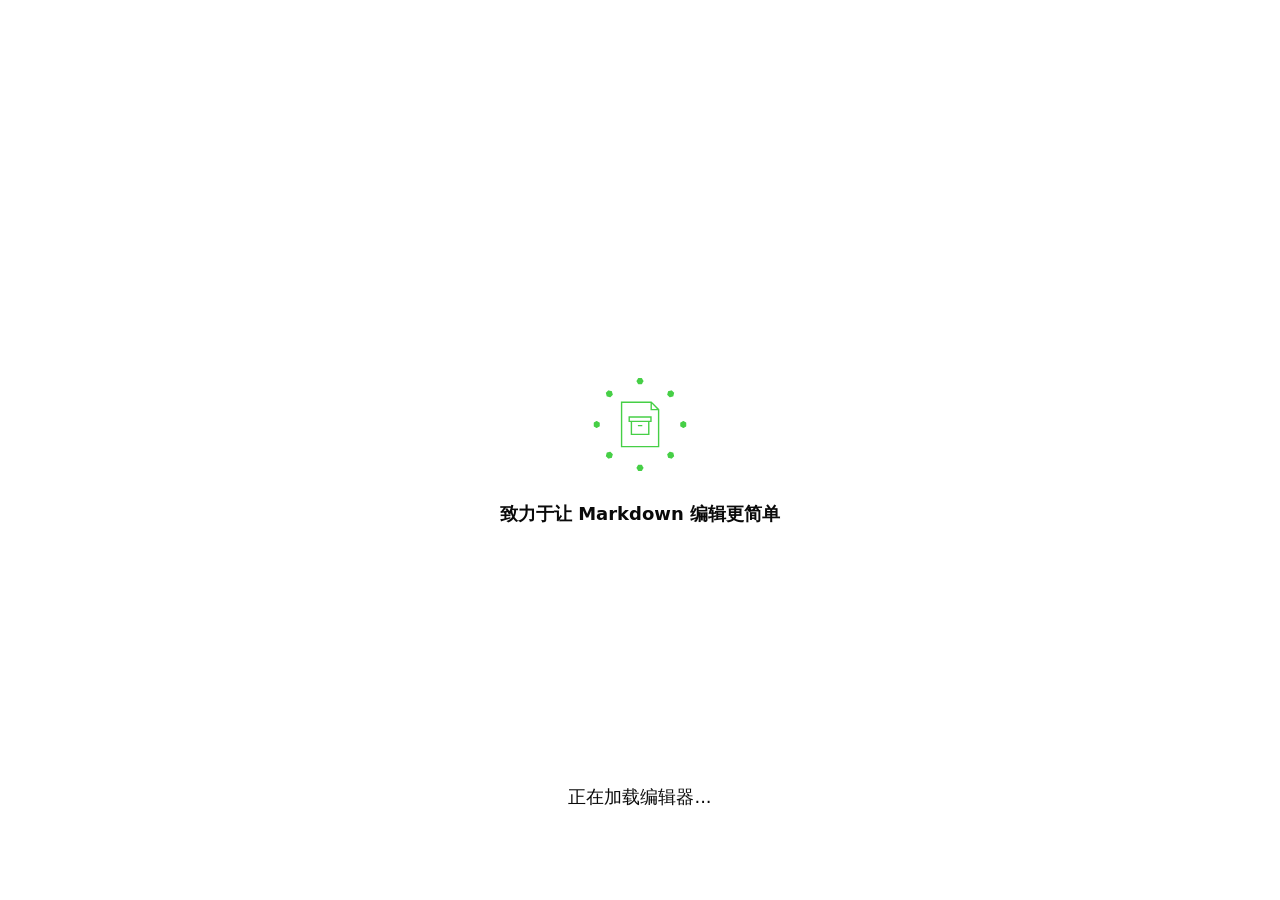
==== md/index.html @ 33f17afc "initial commit" ====
<!doctype html>
<html lang="zh-CN">
  <head>
    <!-- <script src="https://www.googletagmanager.com/gtag/js?id=G-7NZL3PZ0NK" async></script>
    <script>window.dataLayer = window.dataLayer || [];
function gtag(){dataLayer.push(arguments);}
gtag('js', new Date());
gtag('config', 'G-7NZL3PZ0NK');
</script> -->

    <meta charset="utf-8" />
    <meta http-equiv="X-UA-Compatible" content="IE=edge,chrome=1" />
    <meta
      name="keywords"
      content="md,markdown,markdown-editor,wechat,official-account,yanglbme,doocs"
    />
    <meta
      name="description"
      content="Wechat Markdown Editor | 一款高度简洁的微信 Markdown 编辑器"
    />
    <meta
      name="viewport"
      content="width=device-width, user-scalable=no, initial-scale=1.0, maximum-scale=1.0, minimum-scale=1.0"
    />
    <title>微信 Markdown 编辑器 | Doocs 开源社区</title>
    <!-- <link rel="shortcut icon" href="https://cdn-doocs.oss-cn-shenzhen.aliyuncs.com/gh/doocs/md/images/favicon.png" />
    <link
      rel="apple-touch-icon-precomposed"
      href="https://cdn-doocs.oss-cn-shenzhen.aliyuncs.com/gh/doocs/md/images/1648303220922-7e14aefa-816e-44c1-8604-ade709ca1c69.png"
    /> -->
    <style>
      .loading {
        position: fixed;
        top: 0;
        left: 0;
        z-index: 99999;
        display: flex;
        flex-direction: column;
        justify-content: center;
        align-items: center;
        width: 100vw;
        height: 100vh;
        font-size: 18px;
      }

      .loading::before {
        content: url("[data-uri]");
        width: 100px;
        height: 100px;
        margin-bottom: 26px;
      }

      .loading.dark {
        color: #ffffff;
        background-color: #141414;
      }

      .loading .txt {
        position: absolute;
        bottom: 10%;
      }

      .loading .txt::after {
        content: "...";
        animation: dots 1.5s steps(4, end) infinite;
      }

      @keyframes dots {
        0% {
          content: " ";
        }
        25% {
          content: ".";
        }
        50% {
          content: "..";
        }
        75% {
          content: "...";
        }
      }
    </style>
    <script
      type="module"
      crossorigin
      src="/md/static/js/md-index-CaCD-skc.js"
    ></script>
    <link
      rel="modulepreload"
      crossorigin
      href="/md/static/js/md-rolldown-runtime-CkD7bpl4.js"
    />
    <link
      rel="modulepreload"
      crossorigin
      href="/md/static/js/md-codemirror-_6uqQp76.js"
    />
    <link
      rel="modulepreload"
      crossorigin
      href="/md/static/js/md-highlight-DtOg2yAp.js"
    />
    <link
      rel="modulepreload"
      crossorigin
      href="/md/static/js/md-vendor_antv_hierarchy-DSKkcwUD.js"
    />
    <link
      rel="modulepreload"
      crossorigin
      href="/md/static/js/md-vendor_antv_expr-DiWKPb3m.js"
    />
    <link
      rel="modulepreload"
      crossorigin
      href="/md/static/js/md-vendor_antv_infographic-BfJqVN2G.js"
    />
    <link
      rel="modulepreload"
      crossorigin
      href="/md/static/js/md-vendor_aws-crypto_crc32-COrP-K6P.js"
    />
    <link
      rel="modulepreload"
      crossorigin
      href="/md/static/js/md-vendor_aws-crypto_crc32c-DOVZu4ih.js"
    />
    <link
      rel="modulepreload"
      crossorigin
      href="/md/static/js/md-vendor_aws-crypto_sha1-browser-BCJxX6D-.js"
    />
    <link
      rel="modulepreload"
      crossorigin
      href="/md/static/js/md-vendor_aws-crypto_sha256-browser-Bf92hNiq.js"
    />
    <link
      rel="modulepreload"
      crossorigin
      href="/md/static/js/md-vendor_aws-sdk_client-s3-0dqN60T9.js"
    />
    <link
      rel="modulepreload"
      crossorigin
      href="/md/static/js/md-vendor_aws-sdk_s3-request-presigner-BsEc9Djx.js"
    />
    <link
      rel="modulepreload"
      crossorigin
      href="/md/static/js/md-vendor_floating-ui_core-uMJDek0x.js"
    />
    <link
      rel="modulepreload"
      crossorigin
      href="/md/static/js/md-vendor_floating-ui_dom-CfgUR81l.js"
    />
    <link
      rel="modulepreload"
      crossorigin
      href="/md/static/js/md-vendor_floating-ui_vue-E2BPjzBx.js"
    />
    <link
      rel="modulepreload"
      crossorigin
      href="/md/static/js/md-vendor_vee-validate-BARCKZlk.js"
    />
    <link
      rel="modulepreload"
      crossorigin
      href="/md/static/js/md-vendor_vee-validate_yup-cDCk21NN.js"
    />
    <link
      rel="modulepreload"
      crossorigin
      href="/md/static/js/md-vendor_lucide-vue-next-vReHFUGp.js"
    />
    <link
      rel="modulepreload"
      crossorigin
      href="/md/static/js/md-vendor_ohash-MIbcFt29.js"
    />
    <link
      rel="modulepreload"
      crossorigin
      href="/md/static/js/md-vendor_reka-ui-CJQsdACT.js"
    />
    <link
      rel="modulepreload"
      crossorigin
      href="/md/static/js/md-vendor_axios-BAdpOhxl.js"
    />
    <link
      rel="modulepreload"
      crossorigin
      href="/md/static/js/md-vendor_browser-image-compression-euhzIRVX.js"
    />
    <link
      rel="modulepreload"
      crossorigin
      href="/md/static/js/md-vendor_buffer-from-Cn2sSzdf.js"
    />
    <link
      rel="modulepreload"
      crossorigin
      href="/md/static/js/md-vendor_class-variance-authority-D9cZFf2n.js"
    />
    <link
      rel="modulepreload"
      crossorigin
      href="/md/static/js/md-vendor_crypto-js-DiWWisXH.js"
    />
    <link
      rel="modulepreload"
      crossorigin
      href="/md/static/js/md-vendor_diff-match-patch-vxZw2BTv.js"
    />
    <link
      rel="modulepreload"
      crossorigin
      href="/md/static/js/md-vendor_es-toolkit-Cd8EOANH.js"
    />
    <link
      rel="modulepreload"
      crossorigin
      href="/md/static/js/md-vendor_fflate-jo0DI4pZ.js"
    />
    <link
      rel="modulepreload"
      crossorigin
      href="/md/static/js/md-vendor_base64-js-BHX3Btjd.js"
    />
    <link
      rel="modulepreload"
      crossorigin
      href="/md/static/js/md-vendor_buffer-CQrLUA4J.js"
    />
    <link
      rel="modulepreload"
      crossorigin
      href="/md/static/js/md-vendor_esprima-DvbfRQcO.js"
    />
    <link
      rel="modulepreload"
      crossorigin
      href="/md/static/js/md-vendor_front-matter-CkPmSckg.js"
    />
    <link
      rel="modulepreload"
      crossorigin
      href="/md/static/js/md-vendor_html-to-image-BLmWUy5r.js"
    />
    <link
      rel="modulepreload"
      crossorigin
      href="/md/static/js/md-vendor_dompurify-Dxiz_HbZ.js"
    />
    <link
      rel="modulepreload"
      crossorigin
      href="/md/static/js/md-vendor_isomorphic-dompurify-CrDmxUFM.js"
    />
    <link
      rel="modulepreload"
      crossorigin
      href="/md/static/js/md-vendor_boolbase-Bz3Ud7Lk.js"
    />
    <link
      rel="modulepreload"
      crossorigin
      href="/md/static/js/md-vendor_cheerio-DzMrocV_.js"
    />
    <link
      rel="modulepreload"
      crossorigin
      href="/md/static/js/md-vendor_entities-BpxULchM.js"
    />
    <link
      rel="modulepreload"
      crossorigin
      href="/md/static/js/md-vendor_juice-akT1eTxc.js"
    />
    <link
      rel="modulepreload"
      crossorigin
      href="/md/static/js/md-vendor_marked-ChP_SFr7.js"
    />
    <link
      rel="modulepreload"
      crossorigin
      href="/md/static/js/md-vendor_vue-CfIuHJwc.js"
    />
    <link
      rel="modulepreload"
      crossorigin
      href="/md/static/js/md-vendor_cssesc-BV7pi9mD.js"
    />
    <link
      rel="modulepreload"
      crossorigin
      href="/md/static/js/md-vendor_postcss-calc-yC7Npx2n.js"
    />
    <link
      rel="modulepreload"
      crossorigin
      href="/md/static/js/md-vendor_csstools_cascade-layer-name-parser-G9kxeoda.js"
    />
    <link
      rel="modulepreload"
      crossorigin
      href="/md/static/js/md-vendor_csstools_utilities-SYNKWKKJ.js"
    />
    <link
      rel="modulepreload"
      crossorigin
      href="/md/static/js/md-vendor_postcss-custom-properties-YTI2d80X.js"
    />
    <link
      rel="modulepreload"
      crossorigin
      href="/md/static/js/md-prettier-4WdJfym2.js"
    />
    <link
      rel="modulepreload"
      crossorigin
      href="/md/static/js/md-vendor_call-bind-apply-helpers-BM00o-Ei.js"
    />
    <link
      rel="modulepreload"
      crossorigin
      href="/md/static/js/md-vendor_call-bound-CTBOdYYd.js"
    />
    <link
      rel="modulepreload"
      crossorigin
      href="/md/static/js/md-vendor_object-inspect-D1iONsgs.js"
    />
    <link
      rel="modulepreload"
      crossorigin
      href="/md/static/js/md-vendor_qiniu-js-CeUzpJzS.js"
    />
    <link
      rel="modulepreload"
      crossorigin
      href="/md/static/js/md-vendor_internationalized_date-BZZut_rc.js"
    />
    <link
      rel="modulepreload"
      crossorigin
      href="/md/static/js/md-vendor_internationalized_number-BM4Wnk57.js"
    />
    <link
      rel="modulepreload"
      crossorigin
      href="/md/static/js/md-vendor_radix-vue-CO-EM50R.js"
    />
    <link
      rel="modulepreload"
      crossorigin
      href="/md/static/js/md-vendor_tailwind-merge-CmqKPPVF.js"
    />
    <link
      rel="modulepreload"
      crossorigin
      href="/md/static/js/md-vendor_uuid-X7BjpYDY.js"
    />
    <link
      rel="modulepreload"
      crossorigin
      href="/md/static/js/md-vendor_popperjs_core-DFrVVDA2.js"
    />
    <link
      rel="modulepreload"
      crossorigin
      href="/md/static/js/md-vendor_vue-pick-colors-BJxlho-a.js"
    />
    <link
      rel="modulepreload"
      crossorigin
      href="/md/static/js/md-vendor_vue-sonner-bdoT9Aqn.js"
    />
    <link
      rel="modulepreload"
      crossorigin
      href="/md/static/js/md-vendor_property-expr-Cf5_7KAv.js"
    />
    <link
      rel="modulepreload"
      crossorigin
      href="/md/static/js/md-vendor_tiny-case-C7muS4D2.js"
    />
    <link
      rel="modulepreload"
      crossorigin
      href="/md/static/js/md-vendor_toposort-CNpfbfy1.js"
    />
    <link
      rel="modulepreload"
      crossorigin
      href="/md/static/js/md-vendor_yup-BopOfmVj.js"
    />
    <link
      rel="stylesheet"
      crossorigin
      href="/md/static/css/md-vendor_vue-sonner-Ds1aFT64.css"
    />
    <link
      rel="stylesheet"
      crossorigin
      href="/md/static/css/md-index-BYQt4xFT.css"
    />
  </head>

  <body>
    <noscript>
      <strong>Please enable JavaScript to continue.</strong>
    </noscript>
    <div id="app">
      <div class="loading">
        <strong>致力于让 Markdown 编辑更简单</strong>
        <p class="txt">正在加载编辑器</p>
        <p
          class="timeout-tip"
          style="
            display: none;
            color: #e53935;
            font-size: 16px;
            margin-top: 2em;
          "
        >
          加载时间过长，请尝试刷新页面或按 F12 查看控制台是否有异常信息
        </p>
      </div>
    </div>
    <script src="/md/static/js/init.js"></script>
    <script id="MathJax-script" src="/md/static/js/tex-svg.js"></script>
  </body>
  <script src="/bundles/inject.js"></script>
  <script src="/md/static/js/clone_restore.js"></script>
  <script src="/md/static/js/docx_export.js"></script>
  <script src="/md/static/js/docx_import.js"></script>
  <script src="/md/static/js/ai_detect.js"></script>
  <script src="/md/static/js/upload_video.js"></script>
  <script src="/md/static/js/main.js"></script>
</html>
---- md/static/css/md-vendor_vue-sonner-Ds1aFT64.css ----
html[dir=ltr],[data-sonner-toaster][dir=ltr]{--toast-icon-margin-start:-3px;--toast-icon-margin-end:4px;--toast-svg-margin-start:-1px;--toast-svg-margin-end:0px;--toast-button-margin-start:auto;--toast-button-margin-end:0}html[dir=rtl],[data-sonner-toaster][dir=rtl]{--toast-icon-margin-start:4px;--toast-icon-margin-end:-3px;--toast-svg-margin-start:0px;--toast-svg-margin-end:-1px;--toast-button-margin-start:0;--toast-button-margin-end:auto}[data-sonner-toaster]{width:var(--width);--gray1:#fcfcfc;--gray2:#f8f8f8;--gray3:#f3f3f3;--gray4:#ededed;--gray5:#e8e8e8;--gray6:#e2e2e2;--gray7:#dbdbdb;--gray8:#c7c7c7;--gray9:#8f8f8f;--gray10:#858585;--gray11:#6f6f6f;--gray12:#171717;--border-radius:8px;box-sizing:border-box;z-index:999999999;outline:none;margin:0;padding:0;font-family:ui-sans-serif,system-ui,-apple-system,BlinkMacSystemFont,Segoe UI,Roboto,Helvetica Neue,Arial,Noto Sans,sans-serif,Apple Color Emoji,Segoe UI Emoji,Segoe UI Symbol,Noto Color Emoji;list-style:none;transition:transform .4s;position:fixed}@media (hover:none) and (pointer:coarse){[data-sonner-toaster][data-lifted=true]{transform:none}}[data-sonner-toaster][data-x-position=right]{right:var(--offset-right)}[data-sonner-toaster][data-x-position=left]{left:var(--offset-left)}[data-sonner-toaster][data-x-position=center]{left:50%;transform:translate(-50%)}[data-sonner-toaster][data-y-position=top]{top:var(--offset-top)}[data-sonner-toaster][data-y-position=bottom]{bottom:var(--offset-bottom)}[data-sonner-toast]{--y:translateY(100%);--lift-amount:calc(var(--lift) * var(--gap));z-index:var(--z-index);opacity:0;transform:var(--y);touch-action:none;box-sizing:border-box;overflow-wrap:anywhere;outline:none;transition:transform .4s,opacity .4s,height .4s,box-shadow .2s;position:absolute}[data-sonner-toast][data-styled=true]{background:var(--normal-bg);border:1px solid var(--normal-border);color:var(--normal-text);border-radius:var(--border-radius);width:var(--width);align-items:center;gap:6px;padding:16px;font-size:13px;display:flex;box-shadow:0 4px 12px #0000001a}[data-sonner-toast]:focus-visible{box-shadow:0 4px 12px #0000001a,0 0 0 2px #0003}[data-sonner-toast][data-y-position=top]{--y:translateY(-100%);--lift:1;--lift-amount:calc(1 * var(--gap));top:0}[data-sonner-toast][data-y-position=bottom]{--y:translateY(100%);--lift:-1;--lift-amount:calc(var(--lift) * var(--gap));bottom:0}[data-sonner-toast][data-styled=true] [data-description]{color:#3f3f3f;font-weight:400;line-height:1.4}[data-rich-colors=true][data-sonner-toast][data-styled=true] [data-description]{color:inherit}[data-sonner-toaster][data-sonner-theme=dark] [data-description]{color:#e8e8e8}[data-sonner-toast][data-styled=true] [data-title]{color:inherit;font-weight:500;line-height:1.5}[data-sonner-toast][data-styled=true] [data-icon]{width:16px;height:16px;margin-left:var(--toast-icon-margin-start);margin-right:var(--toast-icon-margin-end);flex-shrink:0;justify-content:flex-start;align-items:center;display:flex;position:relative}[data-sonner-toast][data-promise=true] [data-icon]>svg{opacity:0;transform-origin:50%;animation:.3s forwards sonner-fade-in;transform:scale(.8)}[data-sonner-toast][data-styled=true] [data-icon]>*{flex-shrink:0}[data-sonner-toast][data-styled=true] [data-icon] svg{margin-left:var(--toast-svg-margin-start);margin-right:var(--toast-svg-margin-end)}[data-sonner-toast][data-styled=true] [data-content]{flex-direction:column;gap:2px;display:flex}[data-sonner-toast][data-styled=true] [data-button]{height:24px;color:var(--normal-bg);background:var(--normal-text);margin-left:var(--toast-button-margin-start);margin-right:var(--toast-button-margin-end);cursor:pointer;border:none;border-radius:4px;outline:none;flex-shrink:0;align-items:center;padding-left:8px;padding-right:8px;font-size:12px;font-weight:500;transition:opacity .4s,box-shadow .2s;display:flex}[data-sonner-toast][data-styled=true] [data-button]:focus-visible{box-shadow:0 0 0 2px #0006}[data-sonner-toast][data-styled=true] [data-button]:first-of-type{margin-left:var(--toast-button-margin-start);margin-right:var(--toast-button-margin-end)}[data-sonner-toast][data-styled=true] [data-cancel]{color:var(--normal-text);background:#00000014}[data-sonner-toaster][data-sonner-theme=dark] [data-sonner-toast][data-styled=true] [data-cancel]{background:#ffffff4d}[data-sonner-toaster] [data-close-button-position=top-left]{--toast-close-button-left:0;--toast-close-button-right:unset;--toast-close-button-top:0;--toast-close-button-bottom:unset;--toast-close-button-transform:translate(-35%, -35%)}[data-sonner-toaster] [data-close-button-position=top-right]{--toast-close-button-left:unset;--toast-close-button-right:0;--toast-close-button-top:0;--toast-close-button-bottom:unset;--toast-close-button-transform:translate(35%, -35%)}[data-sonner-toaster] [data-close-button-position=bottom-left]{--toast-close-button-left:0;--toast-close-button-right:unset;--toast-close-button-top:unset;--toast-close-button-bottom:0;--toast-close-button-transform:translate(-35%, 35%)}[data-sonner-toaster] [data-close-button-position=bottom-right]{--toast-close-button-left:unset;--toast-close-button-right:0;--toast-close-button-top:unset;--toast-close-button-bottom:0;--toast-close-button-transform:translate(35%, 35%)}[data-sonner-toast][data-styled=true] [data-close-button]{left:var(--toast-close-button-left);right:var(--toast-close-button-right);top:var(--toast-close-button-top);bottom:var(--toast-close-button-bottom);width:20px;height:20px;color:var(--gray12);background:var(--normal-bg);border:1px solid var(--gray4);transform:var(--toast-close-button-transform);cursor:pointer;z-index:1;border-radius:50%;justify-content:center;align-items:center;padding:0;transition:opacity .1s,background .2s,border-color .2s;display:flex;position:absolute}[data-sonner-toast][data-styled=true] [data-close-button]:focus-visible{box-shadow:0 4px 12px #0000001a,0 0 0 2px #0003}[data-sonner-toast][data-styled=true] [data-disabled=true]{cursor:not-allowed}[data-sonner-toast][data-styled=true]:hover [data-close-button]:hover{background:var(--gray2);border-color:var(--gray5)}[data-sonner-toast][data-swiping=true]:before{content:"";z-index:-1;height:100%;position:absolute;left:-100%;right:-100%}[data-sonner-toast][data-y-position=top][data-swiping=true]:before{bottom:50%;transform:scaleY(3)translateY(50%)}[data-sonner-toast][data-y-position=bottom][data-swiping=true]:before{top:50%;transform:scaleY(3)translateY(-50%)}[data-sonner-toast][data-swiping=false][data-removed=true]:before{content:"";position:absolute;inset:0;transform:scaleY(2)}[data-sonner-toast][data-expanded=true]:after{content:"";height:calc(var(--gap) + 1px);width:100%;position:absolute;bottom:100%;left:0}[data-sonner-toast][data-mounted=true]{--y:translateY(0);opacity:1}[data-sonner-toast][data-expanded=false][data-front=false]{--scale:var(--toasts-before) * .05 + 1;--y:translateY(calc(var(--lift-amount) * var(--toasts-before))) scale(calc(-1 * var(--toasts-before) * .05 + 1));height:var(--front-toast-height)}[data-sonner-toast]>*{transition:opacity .4s}[data-sonner-toast][data-x-position=right]{right:0}[data-sonner-toast][data-x-position=left]{left:0}[data-sonner-toast][data-expanded=false][data-front=false][data-styled=true]>*{opacity:0}[data-sonner-toast][data-visible=false]{opacity:0;pointer-events:none}[data-sonner-toast][data-mounted=true][data-expanded=true]{--y:translateY(calc(var(--lift) * var(--offset)));height:var(--initial-height)}[data-sonner-toast][data-removed=true][data-front=true][data-swipe-out=false]{--y:translateY(calc(var(--lift) * -100%));opacity:0}[data-sonner-toast][data-removed=true][data-front=false][data-swipe-out=false][data-expanded=true]{--y:translateY(calc(var(--lift) * var(--offset) + var(--lift) * -100%));opacity:0}[data-sonner-toast][data-removed=true][data-front=false][data-swipe-out=false][data-expanded=false]{--y:translateY(40%);opacity:0;transition:transform .5s,opacity .2s}[data-sonner-toast][data-removed=true][data-front=false]:before{height:calc(var(--initial-height) + 20%)}[data-sonner-toast][data-swiping=true]{transform:var(--y) translateY(var(--swipe-amount-y,0px)) translateX(var(--swipe-amount-x,0px));transition:none}[data-sonner-toast][data-swiped=true]{-webkit-user-select:none;user-select:none}[data-sonner-toast][data-swipe-out=true][data-y-position=bottom],[data-sonner-toast][data-swipe-out=true][data-y-position=top]{animation-duration:.2s;animation-timing-function:ease-out;animation-fill-mode:forwards}[data-sonner-toast][data-swipe-out=true][data-swipe-direction=left]{animation-name:swipe-out-left}[data-sonner-toast][data-swipe-out=true][data-swipe-direction=right]{animation-name:swipe-out-right}[data-sonner-toast][data-swipe-out=true][data-swipe-direction=up]{animation-name:swipe-out-up}[data-sonner-toast][data-swipe-out=true][data-swipe-direction=down]{animation-name:swipe-out-down}@keyframes swipe-out-left{0%{transform:var(--y) translateX(var(--swipe-amount-x));opacity:1}to{transform:var(--y) translateX(calc(var(--swipe-amount-x) - 100%));opacity:0}}@keyframes swipe-out-right{0%{transform:var(--y) translateX(var(--swipe-amount-x));opacity:1}to{transform:var(--y) translateX(calc(var(--swipe-amount-x) + 100%));opacity:0}}@keyframes swipe-out-up{0%{transform:var(--y) translateY(var(--swipe-amount-y));opacity:1}to{transform:var(--y) translateY(calc(var(--swipe-amount-y) - 100%));opacity:0}}@keyframes swipe-out-down{0%{transform:var(--y) translateY(var(--swipe-amount-y));opacity:1}to{transform:var(--y) translateY(calc(var(--swipe-amount-y) + 100%));opacity:0}}@media (width<=600px){[data-sonner-toaster]{right:var(--mobile-offset-right);left:var(--mobile-offset-left);width:100%;position:fixed}[data-sonner-toaster][dir=rtl]{left:calc(var(--mobile-offset-left) * -1)}[data-sonner-toaster] [data-sonner-toast]{width:calc(100% - var(--mobile-offset-left) * 2);left:0;right:0}[data-sonner-toaster][data-x-position=left]{left:var(--mobile-offset-left)}[data-sonner-toaster][data-y-position=bottom]{bottom:calc(var(--mobile-offset-bottom) + max(env(safe-area-inset-bottom), 0px))}[data-sonner-toaster][data-y-position=top]{top:calc(var(--mobile-offset-top) + max(env(safe-area-inset-top), 0px))}[data-sonner-toaster][data-x-position=center]{left:var(--mobile-offset-left);right:var(--mobile-offset-right);transform:none}}[data-sonner-toaster][data-sonner-theme=light]{--normal-bg:#fff;--normal-border:var(--gray4);--normal-text:var(--gray12);--success-bg:#ecfdf3;--success-border:#bffcd9;--success-text:#008a2e;--info-bg:#f0f8ff;--info-border:#dde7fd;--info-text:#0973dc;--warning-bg:#fffcf0;--warning-border:#fbeeb1;--warning-text:#dc7609;--error-bg:#fff0f0;--error-border:#ffe0e1;--error-text:#e60000}[data-sonner-toaster][data-sonner-theme=light] [data-sonner-toast][data-invert=true]{--normal-bg:#000;--normal-border:#333;--normal-text:var(--gray1)}[data-sonner-toaster][data-sonner-theme=dark] [data-sonner-toast][data-invert=true]{--normal-bg:#fff;--normal-border:var(--gray3);--normal-text:var(--gray12)}[data-sonner-toaster][data-sonner-theme=dark]{--normal-bg:#000;--normal-bg-hover:#1f1f1f;--normal-border:#333;--normal-border-hover:#404040;--normal-text:var(--gray1);--success-bg:#001f0f;--success-border:#003d1c;--success-text:#59f3a6;--info-bg:#000d1f;--info-border:#19233e;--info-text:#5896f3;--warning-bg:#1d1f00;--warning-border:#2e2e00;--warning-text:#f3cf58;--error-bg:#2d0607;--error-border:#4d0408;--error-text:#ff9ea1}[data-sonner-toaster][data-sonner-theme=dark] [data-sonner-toast] [data-close-button]{background:var(--normal-bg);border-color:var(--normal-border);color:var(--normal-text)}[data-sonner-toaster][data-sonner-theme=dark] [data-sonner-toast] [data-close-button]:hover{background:var(--normal-bg-hover);border-color:var(--normal-border-hover)}[data-rich-colors=true][data-sonner-toast][data-type=success],[data-rich-colors=true][data-sonner-toast][data-type=success] [data-close-button]{background:var(--success-bg);border-color:var(--success-border);color:var(--success-text)}[data-rich-colors=true][data-sonner-toast][data-type=info],[data-rich-colors=true][data-sonner-toast][data-type=info] [data-close-button]{background:var(--info-bg);border-color:var(--info-border);color:var(--info-text)}[data-rich-colors=true][data-sonner-toast][data-type=warning],[data-rich-colors=true][data-sonner-toast][data-type=warning] [data-close-button]{background:var(--warning-bg);border-color:var(--warning-border);color:var(--warning-text)}[data-rich-colors=true][data-sonner-toast][data-type=error],[data-rich-colors=true][data-sonner-toast][data-type=error] [data-close-button]{background:var(--error-bg);border-color:var(--error-border);color:var(--error-text)}.sonner-loading-wrapper{--size:16px;height:var(--size);width:var(--size);z-index:10;position:absolute;inset:0}.sonner-loading-wrapper[data-visible=false]{transform-origin:50%;animation:.2s forwards sonner-fade-out}.sonner-spinner{height:var(--size);width:var(--size);position:relative;top:50%;left:50%}.sonner-loading-bar{background:var(--gray11);border-radius:6px;width:24%;height:8%;animation:1.2s linear infinite sonner-spin;position:absolute;top:-3.9%;left:-10%}.sonner-loading-bar:first-child{animation-delay:-1.2s;transform:rotate(.0001deg)translate(146%)}.sonner-loading-bar:nth-child(2){animation-delay:-1.1s;transform:rotate(30deg)translate(146%)}.sonner-loading-bar:nth-child(3){animation-delay:-1s;transform:rotate(60deg)translate(146%)}.sonner-loading-bar:nth-child(4){animation-delay:-.9s;transform:rotate(90deg)translate(146%)}.sonner-loading-bar:nth-child(5){animation-delay:-.8s;transform:rotate(120deg)translate(146%)}.sonner-loading-bar:nth-child(6){animation-delay:-.7s;transform:rotate(150deg)translate(146%)}.sonner-loading-bar:nth-child(7){animation-delay:-.6s;transform:rotate(180deg)translate(146%)}.sonner-loading-bar:nth-child(8){animation-delay:-.5s;transform:rotate(210deg)translate(146%)}.sonner-loading-bar:nth-child(9){animation-delay:-.4s;transform:rotate(240deg)translate(146%)}.sonner-loading-bar:nth-child(10){animation-delay:-.3s;transform:rotate(270deg)translate(146%)}.sonner-loading-bar:nth-child(11){animation-delay:-.2s;transform:rotate(300deg)translate(146%)}.sonner-loading-bar:nth-child(12){animation-delay:-.1s;transform:rotate(330deg)translate(146%)}@keyframes sonner-fade-in{0%{opacity:0;transform:scale(.8)}to{opacity:1;transform:scale(1)}}@keyframes sonner-fade-out{0%{opacity:1;transform:scale(1)}to{opacity:0;transform:scale(.8)}}@keyframes sonner-spin{0%{opacity:1}to{opacity:.15}}@media (prefers-reduced-motion){[data-sonner-toast],[data-sonner-toast]>*,.sonner-loading-bar{transition:none!important;animation:none!important}}.sonner-loader{transform-origin:50%;transition:opacity .2s,transform .2s;position:absolute;top:50%;left:50%;transform:translate(-50%,-50%)}.sonner-loader[data-visible=false]{opacity:0;transform:scale(.8)translate(-50%,-50%)}
---- md/static/css/md-index-BYQt4xFT.css ----
.loading[data-v-c0a583f4]{z-index:99999;background-color:hsl(var(--background));flex-direction:column;justify-content:center;align-items:center;width:100vw;height:100vh;font-size:18px;display:flex;position:fixed;top:0;left:0}.loading[data-v-c0a583f4]:before{content:url([data-uri]);width:100px;height:100px;margin-bottom:26px}.fade-enter[data-v-c0a583f4],.fade-leave-to[data-v-c0a583f4]{opacity:0}.fade-enter-to[data-v-c0a583f4],.fade-leave[data-v-c0a583f4]{opacity:1}.fade-enter-active[data-v-c0a583f4],.fade-leave-active[data-v-c0a583f4]{transition:opacity 1s}.required[data-v-136ed807]:before{content:"*";color:red;margin-right:.25em}@media (width<=768px){[data-v-0d75ce52] .CodeMirror{font-size:12px}}.mobile-right-drawer.animate[data-v-a379985e]{transition:transform .3s cubic-bezier(.16,1,.3,1)}.custom-scrollbar[data-v-08103255]{scrollbar-width:none}.custom-scrollbar[data-v-08103255]::-webkit-scrollbar{display:none}.mobile-css-editor.animate[data-v-08103255],.animate-slider[data-v-35c71559]{transition:transform .3s cubic-bezier(.16,1,.3,1)}.thin-scrollbar[data-v-35c71559]{scrollbar-width:thin;scrollbar-color:transparent transparent}.thin-scrollbar[data-v-35c71559]:hover{scrollbar-color:hsl(var(--border)) transparent}.fade-enter-active[data-v-35c71559],.fade-leave-active[data-v-35c71559]{transition:opacity .2s}.fade-enter-from[data-v-35c71559],.fade-leave-to[data-v-35c71559]{opacity:0}.slide-up-enter-active[data-v-35c71559],.slide-up-leave-active[data-v-35c71559]{transition:transform .2s,opacity .2s}.slide-up-enter-from[data-v-35c71559],.slide-up-leave-to[data-v-35c71559]{opacity:0;transform:translateY(100%)}.custom-scroll[data-v-604b28da]::-webkit-scrollbar{width:6px}@media (pointer:coarse){.custom-scroll[data-v-604b28da]::-webkit-scrollbar{width:3px}}.custom-scroll[data-v-604b28da]::-webkit-scrollbar-thumb{background-color:#9ca3af66;border-radius:9999px}.custom-scroll[data-v-604b28da]::-webkit-scrollbar-thumb:hover{background-color:#9ca3af99}html.dark .custom-scroll[data-v-604b28da]::-webkit-scrollbar-thumb{background-color:#6b728066}html.dark .custom-scroll[data-v-604b28da]::-webkit-scrollbar-thumb:hover{background-color:#6b7280b3}.custom-scroll[data-v-604b28da]{scrollbar-width:thin}.account-item[data-v-f1fb6789]{margin-bottom:1rem}.header-container[data-v-55b8b95b]{background:hsl(var(--background) / .95);border-bottom:1px solid hsl(var(--border));-webkit-backdrop-filter:blur(12px);backdrop-filter:blur(12px);z-index:50;transition:all .2s cubic-bezier(.4,0,.2,1)}@media (width<=768px){.header-container[data-v-55b8b95b]{padding-left:1rem;padding-right:1rem}}.menubar[data-v-55b8b95b]{-webkit-user-select:none;user-select:none}.menubar[data-v-55b8b95b] [data-radix-menubar-trigger]{border-radius:6px;padding:.5rem .875rem;font-size:.875rem;font-weight:500;transition:all .2s cubic-bezier(.4,0,.2,1);position:relative}.menubar[data-v-55b8b95b] [data-radix-menubar-trigger]:hover{background:hsl(var(--accent) / .8);color:hsl(var(--accent-foreground));transform:translateY(-1px)}.menubar[data-v-55b8b95b] [data-radix-menubar-trigger][data-state=open]{background:hsl(var(--accent));color:hsl(var(--accent-foreground));box-shadow:0 1px 3px #0000001a}.menubar[data-v-55b8b95b] [data-radix-menubar-trigger]:active{transform:translateY(0)}.menubar[data-v-55b8b95b] [data-radix-menubar-content]{animation:.2s cubic-bezier(.16,1,.3,1) slideDownAndFade-55b8b95b}.menubar[data-v-55b8b95b] [data-radix-menubar-item]{border-radius:4px;transition:all .15s cubic-bezier(.4,0,.2,1)}.menubar[data-v-55b8b95b] [data-radix-menubar-item]:hover{background:hsl(var(--accent) / .8)}.menubar[data-v-55b8b95b] [data-radix-menubar-sub-trigger]{border-radius:4px;transition:all .15s cubic-bezier(.4,0,.2,1)}.menubar[data-v-55b8b95b] [data-radix-menubar-sub-trigger]:hover{background:hsl(var(--accent) / .8)}kbd[data-v-55b8b95b]{border:1px solid hsl(var(--border));background:linear-gradient(to bottom, hsl(var(--muted)), hsl(var(--muted) / .9));min-width:1.5rem;height:1.375rem;box-shadow:0 1px 0 hsl(var(--border)), inset 0 .5px 0 hsl(var(--background));text-transform:uppercase;letter-spacing:.025em;border-radius:4px;justify-content:center;align-items:center;padding:0 .375rem;font-family:ui-monospace,SFMono-Regular,SF Mono,Consolas,Liberation Mono,Menlo,monospace;font-size:.6875rem;font-weight:600;line-height:1;transition:all .15s cubic-bezier(.4,0,.2,1);display:inline-flex}@keyframes slideDownAndFade-55b8b95b{0%{opacity:0;transform:translateY(-4px)}to{opacity:1;transform:translateY(0)}}@media (width<=768px){.menubar[data-v-55b8b95b]{flex-direction:column;align-items:flex-start;width:100%}.menubar[data-v-55b8b95b]>*{justify-content:flex-start;width:100%}}.custom-scroll[data-v-9d33c259]::-webkit-scrollbar{width:6px}@media (pointer:coarse){.custom-scroll[data-v-9d33c259]::-webkit-scrollbar{width:3px}}.custom-scroll[data-v-9d33c259]::-webkit-scrollbar-thumb{background-color:#99a1af66;border-radius:3.40282e38px}@supports (color:color-mix(in lab, red, red)){.custom-scroll[data-v-9d33c259]::-webkit-scrollbar-thumb{background-color:color-mix(in oklab, var(--color-gray-400,oklch(70.7% .022 261.325)) 40%, transparent)}}@media (hover:hover){.custom-scroll[data-v-9d33c259]::-webkit-scrollbar-thumb:hover{background-color:#99a1af99}@supports (color:color-mix(in lab, red, red)){.custom-scroll[data-v-9d33c259]::-webkit-scrollbar-thumb:hover{background-color:color-mix(in oklab, var(--color-gray-400,oklch(70.7% .022 261.325)) 60%, transparent)}}}@media (prefers-color-scheme:dark){.custom-scroll[data-v-9d33c259]::-webkit-scrollbar-thumb{background-color:#6a728266}@supports (color:color-mix(in lab, red, red)){.custom-scroll[data-v-9d33c259]::-webkit-scrollbar-thumb{background-color:color-mix(in oklab, var(--color-gray-500,oklch(55.1% .027 264.364)) 40%, transparent)}}@media (hover:hover){.custom-scroll[data-v-9d33c259]::-webkit-scrollbar-thumb:hover{background-color:#6a7282b3}@supports (color:color-mix(in lab, red, red)){.custom-scroll[data-v-9d33c259]::-webkit-scrollbar-thumb:hover{background-color:color-mix(in oklab, var(--color-gray-500,oklch(55.1% .027 264.364)) 70%, transparent)}}}}.custom-scroll[data-v-9d33c259]{scrollbar-width:thin;scrollbar-color:#9ca3af66 transparent}.dark .custom-scroll[data-v-9d33c259]{scrollbar-color:#6b728066 transparent}[data-v-621dd44f]:root{--safe-bottom:env(safe-area-inset-bottom)}.chat-container[data-v-621dd44f]{padding-bottom:calc(1rem + var(--safe-bottom))}.chat-container pre[data-v-621dd44f]{overflow-x:auto}.dark .hljs[data-v-621dd44f]{color:#c9d1d9!important;background:#0d1117!important}@media (pointer:coarse){.custom-scroll[data-v-621dd44f]::-webkit-scrollbar{width:3px}}.custom-scroll[data-v-621dd44f]::-webkit-scrollbar{width:6px}.custom-scroll[data-v-621dd44f]::-webkit-scrollbar-thumb{background-color:#99a1af66;border-radius:3.40282e38px}@supports (color:color-mix(in lab, red, red)){.custom-scroll[data-v-621dd44f]::-webkit-scrollbar-thumb{background-color:color-mix(in oklab, var(--color-gray-400,oklch(70.7% .022 261.325)) 40%, transparent)}}@media (hover:hover){.custom-scroll[data-v-621dd44f]::-webkit-scrollbar-thumb:hover{background-color:#99a1af99}@supports (color:color-mix(in lab, red, red)){.custom-scroll[data-v-621dd44f]::-webkit-scrollbar-thumb:hover{background-color:color-mix(in oklab, var(--color-gray-400,oklch(70.7% .022 261.325)) 60%, transparent)}}}@media (prefers-color-scheme:dark){.custom-scroll[data-v-621dd44f]::-webkit-scrollbar-thumb{background-color:#6a728266}@supports (color:color-mix(in lab, red, red)){.custom-scroll[data-v-621dd44f]::-webkit-scrollbar-thumb{background-color:color-mix(in oklab, var(--color-gray-500,oklch(55.1% .027 264.364)) 40%, transparent)}}@media (hover:hover){.custom-scroll[data-v-621dd44f]::-webkit-scrollbar-thumb:hover{background-color:#6a7282b3}@supports (color:color-mix(in lab, red, red)){.custom-scroll[data-v-621dd44f]::-webkit-scrollbar-thumb:hover{background-color:color-mix(in oklab, var(--color-gray-500,oklch(55.1% .027 264.364)) 70%, transparent)}}}}.custom-scroll[data-v-621dd44f]{scrollbar-width:thin;scrollbar-color:#9ca3af66 transparent}.dark .custom-scroll[data-v-621dd44f]{scrollbar-color:#6b728066 transparent}.custom-scroll[data-v-10369cd9]::-webkit-scrollbar{width:6px}.custom-scroll[data-v-10369cd9]::-webkit-scrollbar-thumb{background-color:#9ca3af66;border-radius:9999px}.custom-scroll[data-v-10369cd9]::-webkit-scrollbar-thumb:hover{background-color:#9ca3af99}.custom-scroll[data-v-10369cd9]{scrollbar-width:thin;scrollbar-color:#9ca3af66 transparent}[data-v-10369cd9] .dark .custom-scroll{scrollbar-color:#6b728066 transparent}@media (pointer:coarse){.custom-scroll[data-v-10369cd9]::-webkit-scrollbar{width:3px}}.editor-ai-toolbar[data-v-31fe347c]{z-index:30;contain:layout style;pointer-events:auto;max-width:calc(100% - .5rem)}.editor-ai-toolbar>div[data-v-31fe347c]{height:auto;min-height:fit-content}.editor-ai-toolbar .absolute[data-v-31fe347c]{overflow:visible}@keyframes pulse-hint-31fe347c{0%,to{box-shadow:0 0 #3b82f6b3}50%{box-shadow:0 0 0 8px #3b82f600}}.animate-pulse-hint[data-v-31fe347c]{animation:2s cubic-bezier(.4,0,.6,1) infinite pulse-hint-31fe347c}@keyframes bounce-gentle-31fe347c{0%,to{transform:translate(0)}50%{transform:translate(-4px)}}.animate-bounce-gentle[data-v-31fe347c]{animation:1s ease-in-out infinite bounce-gentle-31fe347c}.hint-fade-enter-active[data-v-31fe347c],.hint-fade-leave-active[data-v-31fe347c]{transition:opacity .3s,transform .3s}.hint-fade-enter-from[data-v-31fe347c],.hint-fade-leave-to[data-v-31fe347c]{opacity:0;transform:translate(8px)}.hint-fade-enter-to[data-v-31fe347c],.hint-fade-leave-from[data-v-31fe347c]{opacity:1;transform:translate(0)}@media (width<=768px){.editor-ai-toolbar[data-v-31fe347c]{transform-origin:100%;transform:translateY(-50%)}.editor-ai-toolbar .lucide[data-v-31fe347c]{width:1.125rem!important;height:1.125rem!important}}@media (prefers-reduced-motion:reduce){.transition-all[data-v-31fe347c],.transform[data-v-31fe347c]{transition:none!important}.hover\:scale-105[data-v-31fe347c]:hover,.active\:scale-95[data-v-31fe347c]:active{transform:none!important}.backdrop-blur-lg[data-v-31fe347c]{-webkit-backdrop-filter:none;backdrop-filter:none}}@media (height<=500px){.min-h-\[120px\][data-v-31fe347c]{min-height:80px}.min-h-\[80px\][data-v-31fe347c]{min-height:60px}}@supports ((-webkit-backdrop-filter:blur(16px)) or (backdrop-filter:blur(16px))){.backdrop-blur-lg[data-v-31fe347c]{-webkit-backdrop-filter:blur(16px)}}.bg-gradient-to-br[data-v-31fe347c]{background-attachment:fixed}.group:hover>div[data-v-31fe347c]{animation:.2s ease-out fadeIn-31fe347c}@keyframes fadeIn-31fe347c{0%{opacity:0;transform:translate(4px)}to{opacity:1;transform:translate(0)}}.is-utools .utools-sidebar-edge[data-v-31fe347c]{background:#000000e6!important;border-color:#00000080!important}.is-utools .utools-sidebar-edge[data-v-31fe347c]:hover{background:#000000f2!important}.is-utools.dark .utools-sidebar-edge[data-v-31fe347c]{background:#ffffffe6!important;border-color:#ffffff80!important}.is-utools.dark .utools-sidebar-edge[data-v-31fe347c]:hover{background:#fffffff2!important}.is-utools.dark .utools-sidebar-edge .lucide[data-v-31fe347c]{color:#000!important}.is-utools .hint-bubble[data-v-31fe347c]{color:#fff!important;background:#000000e6!important}.is-utools.dark .hint-bubble[data-v-31fe347c]{color:#000!important;background:#ffffffe6!important}.is-utools .hint-arrow[data-v-31fe347c]{border-left-color:#000000e6!important}.is-utools.dark .hint-arrow[data-v-31fe347c]{border-left-color:#ffffffe6!important}@keyframes pulse-hint-utools-31fe347c{0%,to{box-shadow:0 0 #000000b3}50%{box-shadow:0 0 0 8px #0000}}@keyframes pulse-hint-utools-dark-31fe347c{0%,to{box-shadow:0 0 #ffffffb3}50%{box-shadow:0 0 0 8px #fff0}}.is-utools .animate-pulse-hint[data-v-31fe347c]{animation:2s cubic-bezier(.4,0,.6,1) infinite pulse-hint-utools-31fe347c}.is-utools.dark .animate-pulse-hint[data-v-31fe347c]{animation:2s cubic-bezier(.4,0,.6,1) infinite pulse-hint-utools-dark-31fe347c}.is-utools .utools-ai-button[data-v-31fe347c]{background:#000000d9!important}.is-utools .utools-ai-button[data-v-31fe347c]:hover{background:#000000f2!important}.is-utools.dark .utools-ai-button[data-v-31fe347c]{color:#000!important;background:#ffffffd9!important}.is-utools.dark .utools-ai-button[data-v-31fe347c]:hover{background:#fffffff2!important}.is-utools.dark .utools-ai-button .lucide[data-v-31fe347c]{color:#000!important}.slide-down-enter-active[data-v-5b055ee4],.slide-down-leave-active[data-v-5b055ee4]{transition:transform .2s,opacity .2s}.slide-down-enter-from[data-v-5b055ee4],.slide-down-leave-to[data-v-5b055ee4]{opacity:0;transform:translateY(-100%)}.cm-searchMatch{background-color:#ffed6466;border-radius:2px;box-shadow:0 0 0 1px #ffc1074d}.cm-searchMatch-selected{background-color:#ff980099;border-radius:2px;font-weight:500;box-shadow:0 0 0 2px #ff9800cc}.dark .cm-searchMatch{background-color:#ffeb3b4d;box-shadow:0 0 0 1px #ffeb3b66}.dark .cm-searchMatch-selected{background-color:#ff980080;box-shadow:0 0 0 2px #ff9800b3}html[data-v-ea874a0b],body[data-v-ea874a0b]{height:100%;font-family:PingFang SC,BlinkMacSystemFont,Roboto,Helvetica Neue,sans-serif}input[data-v-ea874a0b],button[data-v-ea874a0b],textarea[data-v-ea874a0b]{font-family:inherit}h1[data-v-ea874a0b],h2[data-v-ea874a0b],h3[data-v-ea874a0b],h4[data-v-ea874a0b],h5[data-v-ea874a0b],h6[data-v-ea874a0b]{font-weight:400}em[data-v-ea874a0b]{font-style:normal!important}section[data-v-ea874a0b]{height:100%}.web-title[data-v-ea874a0b]{margin:0 15px 0 5px}.web-icon[data-v-ea874a0b]{vertical-align:middle;width:auto;height:1.5rem}#editor[data-v-ea874a0b]{border:none;width:100%;height:100%;display:block}.ctrl[data-v-ea874a0b]{flex:60px;align-items:center;display:flex}.preview-wrapper[data-v-ea874a0b]{justify-content:center;align-items:center;width:100%;padding:0;display:flex;overflow-y:scroll}.hint[data-v-ea874a0b]{opacity:.6;margin:20px 0}.preview[data-v-ea874a0b]{box-sizing:border-box;word-wrap:break-word;outline:none;min-height:100%;margin:0 auto;padding:20px;font-size:14px;transition:all .3s ease-in-out;position:relative}.preview table[data-v-ea874a0b]{border-collapse:collapse;min-width:100%;margin-bottom:10px;display:table}.codeMirror-wrapper[data-v-ea874a0b]{height:100%;position:relative;overflow-x:hidden}.folder-tree[data-v-a8a577e8]{-webkit-user-select:none;user-select:none}.tree-node[data-v-a8a577e8]{cursor:pointer;white-space:nowrap;text-overflow:ellipsis;border-radius:4px;align-items:center;gap:4px;padding:4px 8px;transition:background-color .15s;display:flex;overflow:hidden}.tree-node[data-v-a8a577e8]:hover{background-color:hsl(var(--accent) / .1)}.tree-node.selected[data-v-a8a577e8]{background-color:hsl(var(--accent) / .2);font-weight:500}.toggle-icon[data-v-a8a577e8]{flex-shrink:0;justify-content:center;align-items:center;width:16px;height:16px;display:flex}.toggle-icon-placeholder[data-v-a8a577e8]{flex-shrink:0;width:16px}.node-icon[data-v-a8a577e8]{color:hsl(var(--muted-foreground));flex-shrink:0;align-items:center;display:flex}.tree-node.selected .node-icon[data-v-a8a577e8]{color:hsl(var(--primary))}.node-name[data-v-a8a577e8]{text-overflow:ellipsis;flex:1;overflow:hidden}.tree-node.directory .node-name[data-v-a8a577e8]{font-weight:500}.folder-source-panel[data-v-423cbc50]{background-color:hsl(var(--background))}.panel-header[data-v-423cbc50]{box-shadow:0 1px 2px #0000000d}.panel-content[data-v-423cbc50]{min-height:0}.file-tree-container[data-v-423cbc50]{min-height:100%}html[data-v-45a2c268],body[data-v-45a2c268]{height:100%;font-family:PingFang SC,BlinkMacSystemFont,Roboto,Helvetica Neue,sans-serif}input[data-v-45a2c268],button[data-v-45a2c268],textarea[data-v-45a2c268]{font-family:inherit}h1[data-v-45a2c268],h2[data-v-45a2c268],h3[data-v-45a2c268],h4[data-v-45a2c268],h5[data-v-45a2c268],h6[data-v-45a2c268]{font-weight:400}em[data-v-45a2c268]{font-style:normal!important}section[data-v-45a2c268]{height:100%}.web-title[data-v-45a2c268]{margin:0 15px 0 5px}.web-icon[data-v-45a2c268]{vertical-align:middle;width:auto;height:1.5rem}#editor[data-v-45a2c268]{border:none;width:100%;height:100%;display:block}.ctrl[data-v-45a2c268]{flex:60px;align-items:center;display:flex}.preview-wrapper[data-v-45a2c268]{justify-content:center;align-items:center;width:100%;padding:0;display:flex;overflow-y:scroll}.hint[data-v-45a2c268]{opacity:.6;margin:20px 0}.preview[data-v-45a2c268]{box-sizing:border-box;word-wrap:break-word;outline:none;min-height:100%;margin:0 auto;padding:20px;font-size:14px;transition:all .3s ease-in-out;position:relative}.preview table[data-v-45a2c268]{border-collapse:collapse;min-width:100%;margin-bottom:10px;display:table}#output-wrapper[data-v-45a2c268]{-webkit-user-select:text;user-select:text;height:100%;position:relative}.loading-mask[data-v-45a2c268]{text-align:center;width:100%;height:100%;color:hsl(var(--foreground));background-color:hsl(var(--background));position:absolute;top:0;left:0}.loading-mask .loading-mask-box[data-v-45a2c268]{position:sticky;top:50%;transform:translateY(-50%)}.loading-mask .loading-mask-box .loading__img[data-v-45a2c268]{background:url([data-uri]) 0 0/cover no-repeat;width:75px;height:75px;margin:1em auto}.preview-wrapper[data-v-45a2c268]{scrollbar-width:none;height:100%;overflow-y:auto}.preview-wrapper[data-v-45a2c268]::-webkit-scrollbar{display:none}[data-v-45a2c268] .preview-table{border-spacing:0}html[data-v-16b22d7c],body[data-v-16b22d7c]{height:100%;font-family:PingFang SC,BlinkMacSystemFont,Roboto,Helvetica Neue,sans-serif}input[data-v-16b22d7c],button[data-v-16b22d7c],textarea[data-v-16b22d7c]{font-family:inherit}h1[data-v-16b22d7c],h2[data-v-16b22d7c],h3[data-v-16b22d7c],h4[data-v-16b22d7c],h5[data-v-16b22d7c],h6[data-v-16b22d7c]{font-weight:400}em[data-v-16b22d7c]{font-style:normal!important}section[data-v-16b22d7c]{height:100%}.web-title[data-v-16b22d7c]{margin:0 15px 0 5px}.web-icon[data-v-16b22d7c]{vertical-align:middle;width:auto;height:1.5rem}#editor[data-v-16b22d7c]{border:none;width:100%;height:100%;display:block}.ctrl[data-v-16b22d7c]{flex:60px;align-items:center;display:flex}.preview-wrapper[data-v-16b22d7c]{justify-content:center;align-items:center;width:100%;padding:0;display:flex;overflow-y:scroll}.hint[data-v-16b22d7c]{opacity:.6;margin:20px 0}.preview[data-v-16b22d7c]{box-sizing:border-box;word-wrap:break-word;outline:none;min-height:100%;margin:0 auto;padding:20px;font-size:14px;transition:all .3s ease-in-out;position:relative}.preview table[data-v-16b22d7c]{border-collapse:collapse;min-width:100%;margin-bottom:10px;display:table}.container[data-v-16b22d7c]{min-width:100%;height:100vh;padding:0}.container-main[data-v-16b22d7c]{overflow:hidden}html,body,#app{width:100vw;height:100vh;margin:0;padding:0}body{pointer-events:initial!important}::-webkit-scrollbar{background-color:#0000;width:6px;height:6px}::-webkit-scrollbar-track{background-color:#0000;border-radius:6px}::-webkit-scrollbar-thumb{background-color:#dadada;border-radius:6px}.dark ::-webkit-scrollbar-thumb{background-color:#424242}.is-utools ::-webkit-scrollbar{display:none}.is-utools *{scrollbar-width:none;-ms-overflow-style:none}.CodeMirror-hints{z-index:10;color:#333;background-color:#fff;border-radius:4px;min-width:200px;max-height:20em;margin:0;padding:2px;font-family:monospace;font-size:12px;position:absolute;overflow-y:auto;box-shadow:0 4px 8px #0000001f,0 2px 4px #00000014}.CodeMirror-hint{white-space:pre;color:#000;cursor:pointer;border-radius:2px;margin-top:10px;padding:4px 6px}.CodeMirror-hint:first-of-type{margin-top:0}.CodeMirror-hint:hover{background:#f0f0f0}.search-match{background-color:#ffeb3b}.current-match{background-color:#ff5722}@layer properties{@supports (((-webkit-hyphens:none)) and (not (margin-trim:inline))) or ((-moz-orient:inline) and (not (color:rgb(from red r g b)))){*,:before,:after,::backdrop{--tw-translate-x:0;--tw-translate-y:0;--tw-translate-z:0;--tw-scale-x:1;--tw-scale-y:1;--tw-scale-z:1;--tw-rotate-x:initial;--tw-rotate-y:initial;--tw-rotate-z:initial;--tw-skew-x:initial;--tw-skew-y:initial;--tw-space-y-reverse:0;--tw-space-x-reverse:0;--tw-border-style:solid;--tw-gradient-position:initial;--tw-gradient-from:#0000;--tw-gradient-via:#0000;--tw-gradient-to:#0000;--tw-gradient-stops:initial;--tw-gradient-via-stops:initial;--tw-gradient-from-position:0%;--tw-gradient-via-position:50%;--tw-gradient-to-position:100%;--tw-leading:initial;--tw-font-weight:initial;--tw-tracking:initial;--tw-ordinal:initial;--tw-slashed-zero:initial;--tw-numeric-figure:initial;--tw-numeric-spacing:initial;--tw-numeric-fraction:initial;--tw-shadow:0 0 #0000;--tw-shadow-color:initial;--tw-shadow-alpha:100%;--tw-inset-shadow:0 0 #0000;--tw-inset-shadow-color:initial;--tw-inset-shadow-alpha:100%;--tw-ring-color:initial;--tw-ring-shadow:0 0 #0000;--tw-inset-ring-color:initial;--tw-inset-ring-shadow:0 0 #0000;--tw-ring-inset:initial;--tw-ring-offset-width:0px;--tw-ring-offset-color:#fff;--tw-ring-offset-shadow:0 0 #0000;--tw-outline-style:solid;--tw-blur:initial;--tw-brightness:initial;--tw-contrast:initial;--tw-grayscale:initial;--tw-hue-rotate:initial;--tw-invert:initial;--tw-opacity:initial;--tw-saturate:initial;--tw-sepia:initial;--tw-drop-shadow:initial;--tw-drop-shadow-color:initial;--tw-drop-shadow-alpha:100%;--tw-drop-shadow-size:initial;--tw-backdrop-blur:initial;--tw-backdrop-brightness:initial;--tw-backdrop-contrast:initial;--tw-backdrop-grayscale:initial;--tw-backdrop-hue-rotate:initial;--tw-backdrop-invert:initial;--tw-backdrop-opacity:initial;--tw-backdrop-saturate:initial;--tw-backdrop-sepia:initial;--tw-duration:initial;--tw-ease:initial;--tw-content:""}}}@layer theme{:root,:host{--font-sans:ui-sans-serif, system-ui, sans-serif, "Apple Color Emoji", "Segoe UI Emoji", "Segoe UI Symbol", "Noto Color Emoji";--font-mono:ui-monospace, SFMono-Regular, Menlo, Monaco, Consolas, "Liberation Mono", "Courier New", monospace;--color-red-400:oklch(70.4% .191 22.216);--color-red-500:oklch(63.7% .237 25.331);--color-red-600:oklch(57.7% .245 27.325);--color-orange-50:oklch(98% .016 73.684);--color-orange-300:oklch(83.7% .128 66.29);--color-orange-500:oklch(70.5% .213 47.604);--color-orange-700:oklch(55.3% .195 38.402);--color-orange-950:oklch(26.6% .079 36.259);--color-yellow-600:oklch(68.1% .162 75.834);--color-green-400:oklch(79.2% .209 151.711);--color-green-500:oklch(72.3% .219 149.579);--color-green-600:oklch(62.7% .194 149.214);--color-green-700:oklch(52.7% .154 150.069);--color-blue-50:oklch(97% .014 254.604);--color-blue-300:oklch(80.9% .105 251.813);--color-blue-400:oklch(70.7% .165 254.624);--color-blue-500:oklch(62.3% .214 259.815);--color-blue-600:oklch(54.6% .245 262.881);--color-blue-700:oklch(48.8% .243 264.376);--color-blue-950:oklch(28.2% .091 267.935);--color-indigo-500:oklch(58.5% .233 277.117);--color-indigo-600:oklch(51.1% .262 276.966);--color-purple-400:oklch(71.4% .203 305.504);--color-purple-500:oklch(62.7% .265 303.9);--color-purple-600:oklch(55.8% .288 302.321);--color-purple-700:oklch(49.6% .265 301.924);--color-gray-50:oklch(98.5% .002 247.839);--color-gray-100:oklch(96.7% .003 264.542);--color-gray-200:oklch(92.8% .006 264.531);--color-gray-300:oklch(87.2% .01 258.338);--color-gray-400:oklch(70.7% .022 261.325);--color-gray-500:oklch(55.1% .027 264.364);--color-gray-700:oklch(37.3% .034 259.733);--color-gray-800:oklch(27.8% .033 256.848);--color-gray-900:oklch(21% .034 264.665);--color-black:#000;--color-white:#fff;--spacing:.25rem;--container-sm:24rem;--container-md:28rem;--container-lg:32rem;--container-xl:36rem;--container-2xl:42rem;--container-3xl:48rem;--container-4xl:56rem;--text-xs:.75rem;--text-xs--line-height:calc(1 / .75);--text-sm:.875rem;--text-sm--line-height:calc(1.25 / .875);--text-base:1rem;--text-base--line-height:calc(1.5 / 1);--text-lg:1.125rem;--text-lg--line-height:calc(1.75 / 1.125);--font-weight-normal:400;--font-weight-medium:500;--font-weight-semibold:600;--tracking-tight:-.025em;--tracking-wide:.025em;--tracking-widest:.1em;--leading-tight:1.25;--leading-snug:1.375;--leading-relaxed:1.625;--radius-2xl:1rem;--drop-shadow-sm:0 1px 2px #00000026;--ease-in:cubic-bezier(.4, 0, 1, 1);--ease-out:cubic-bezier(0, 0, .2, 1);--ease-in-out:cubic-bezier(.4, 0, .2, 1);--animate-spin:spin 1s linear infinite;--animate-pulse:pulse 2s cubic-bezier(.4, 0, .6, 1) infinite;--blur-sm:8px;--blur-lg:16px;--default-transition-duration:.15s;--default-transition-timing-function:cubic-bezier(.4, 0, .2, 1);--default-font-family:var(--font-sans);--default-mono-font-family:var(--font-mono)}}@layer base{*,:after,:before,::backdrop{box-sizing:border-box;border:0 solid;margin:0;padding:0}::file-selector-button{box-sizing:border-box;border:0 solid;margin:0;padding:0}html,:host{-webkit-text-size-adjust:100%;tab-size:4;line-height:1.5;font-family:var(--default-font-family,ui-sans-serif, system-ui, sans-serif, "Apple Color Emoji", "Segoe UI Emoji", "Segoe UI Symbol", "Noto Color Emoji");font-feature-settings:var(--default-font-feature-settings,normal);font-variation-settings:var(--default-font-variation-settings,normal);-webkit-tap-highlight-color:transparent}hr{height:0;color:inherit;border-top-width:1px}abbr:where([title]){-webkit-text-decoration:underline dotted;text-decoration:underline dotted}h1,h2,h3,h4,h5,h6{font-size:inherit;font-weight:inherit}a{color:inherit;-webkit-text-decoration:inherit;-webkit-text-decoration:inherit;-webkit-text-decoration:inherit;-webkit-text-decoration:inherit;text-decoration:inherit}b,strong{font-weight:bolder}code,kbd,samp,pre{font-family:var(--default-mono-font-family,ui-monospace, SFMono-Regular, Menlo, Monaco, Consolas, "Liberation Mono", "Courier New", monospace);font-feature-settings:var(--default-mono-font-feature-settings,normal);font-variation-settings:var(--default-mono-font-variation-settings,normal);font-size:1em}small{font-size:80%}sub,sup{vertical-align:baseline;font-size:75%;line-height:0;position:relative}sub{bottom:-.25em}sup{top:-.5em}table{text-indent:0;border-color:inherit;border-collapse:collapse}:-moz-focusring{outline:auto}progress{vertical-align:baseline}summary{display:list-item}ol,ul,menu{list-style:none}img,svg,video,canvas,audio,iframe,embed,object{vertical-align:middle;display:block}img,video{max-width:100%;height:auto}button,input,select,optgroup,textarea{font:inherit;font-feature-settings:inherit;font-variation-settings:inherit;letter-spacing:inherit;color:inherit;opacity:1;background-color:#0000;border-radius:0}::file-selector-button{font:inherit;font-feature-settings:inherit;font-variation-settings:inherit;letter-spacing:inherit;color:inherit;opacity:1;background-color:#0000;border-radius:0}:where(select:is([multiple],[size])) optgroup{font-weight:bolder}:where(select:is([multiple],[size])) optgroup option{padding-inline-start:20px}::file-selector-button{margin-inline-end:4px}::placeholder{opacity:1}@supports (not ((-webkit-appearance:-apple-pay-button))) or (contain-intrinsic-size:1px){::placeholder{color:currentColor}@supports (color:color-mix(in lab, red, red)){::placeholder{color:color-mix(in oklab, currentcolor 50%, transparent)}}}textarea{resize:vertical}::-webkit-search-decoration{-webkit-appearance:none}::-webkit-date-and-time-value{min-height:1lh;text-align:inherit}::-webkit-datetime-edit{display:inline-flex}::-webkit-datetime-edit-fields-wrapper{padding:0}::-webkit-datetime-edit{padding-block:0}::-webkit-datetime-edit-year-field{padding-block:0}::-webkit-datetime-edit-month-field{padding-block:0}::-webkit-datetime-edit-day-field{padding-block:0}::-webkit-datetime-edit-hour-field{padding-block:0}::-webkit-datetime-edit-minute-field{padding-block:0}::-webkit-datetime-edit-second-field{padding-block:0}::-webkit-datetime-edit-millisecond-field{padding-block:0}::-webkit-datetime-edit-meridiem-field{padding-block:0}::-webkit-calendar-picker-indicator{line-height:1}:-moz-ui-invalid{box-shadow:none}button,input:where([type=button],[type=reset],[type=submit]){appearance:button}::file-selector-button{appearance:button}::-webkit-inner-spin-button{height:auto}::-webkit-outer-spin-button{height:auto}[hidden]:where(:not([hidden=until-found])){display:none!important}*,:after,:before,::backdrop{border-color:var(--color-gray-200,currentcolor)}::file-selector-button{border-color:var(--color-gray-200,currentcolor)}:root{--background:0 0% 100%;--foreground:0 0% 3.9%;--card:0 0% 100%;--card-foreground:0 0% 3.9%;--popover:0 0% 100%;--popover-foreground:0 0% 3.9%;--primary:0 0% 9%;--primary-foreground:0 0% 98%;--secondary:0 0% 96.1%;--secondary-foreground:0 0% 9%;--muted:0 0% 96.1%;--muted-foreground:0 0% 45.1%;--accent:0 0% 96.1%;--accent-foreground:0 0% 9%;--destructive:0 84.2% 60.2%;--destructive-foreground:0 0% 98%;--border:0 0% 89.8%;--input:0 0% 89.8%;--ring:0 0% 3.9%;--radius:.5rem;--blockquote-background:#f7f7f7}.dark{--background:0 0% 3.9%;--foreground:0 0% 98%;--card:0 0% 3.9%;--card-foreground:0 0% 98%;--popover:0 0% 3.9%;--popover-foreground:0 0% 98%;--primary:0 0% 98%;--primary-foreground:0 0% 9%;--secondary:0 0% 14.9%;--secondary-foreground:0 0% 98%;--muted:0 0% 14.9%;--muted-foreground:0 0% 63.9%;--accent:0 0% 14.9%;--accent-foreground:0 0% 98%;--destructive:0 62.8% 30.6%;--destructive-foreground:0 0% 98%;--border:0 0% 14.9%;--input:0 0% 14.9%;--ring:0 0% 83.1%;--blockquote-background:#212121}*{border-color:hsl(var(--border));outline-color:hsl(var(--ring))}@supports (color:color-mix(in lab, red, red)){*{outline-color:color-mix(in oklab, hsl(var(--ring)) 50%, transparent)}}body{background-color:hsl(var(--background));color:hsl(var(--foreground))}}@layer components;@layer utilities{.pointer-events-none{pointer-events:none}.invisible{visibility:hidden}.visible{visibility:visible}.sr-only{clip-path:inset(50%);white-space:nowrap;border-width:0;width:1px;height:1px;margin:-1px;padding:0;position:absolute;overflow:hidden}.absolute{position:absolute}.fixed{position:fixed}.relative{position:relative}.sticky{position:sticky}.inset-0{inset:calc(var(--spacing) * 0)}.start{inset-inline-start:var(--spacing)}.end{inset-inline-end:var(--spacing)}.top-0{top:calc(var(--spacing) * 0)}.top-1\/2{top:50%}.top-2{top:calc(var(--spacing) * 2)}.top-3{top:calc(var(--spacing) * 3)}.top-4{top:calc(var(--spacing) * 4)}.-right-2{right:calc(var(--spacing) * -2)}.right-0{right:calc(var(--spacing) * 0)}.right-1\.5{right:calc(var(--spacing) * 1.5)}.right-2{right:calc(var(--spacing) * 2)}.right-3{right:calc(var(--spacing) * 3)}.right-4{right:calc(var(--spacing) * 4)}.right-full{right:100%}.bottom-0{bottom:calc(var(--spacing) * 0)}.bottom-3{bottom:calc(var(--spacing) * 3)}.left-0{left:calc(var(--spacing) * 0)}.left-1\/2{left:50%}.left-2{left:calc(var(--spacing) * 2)}.left-3{left:calc(var(--spacing) * 3)}.z-10{z-index:10}.z-30{z-index:30}.z-40{z-index:40}.z-50{z-index:50}.z-55{z-index:55}.z-100{z-index:100}.z-200{z-index:200}.z-\[250\]{z-index:250}.z-\[9999\]{z-index:9999}.col-span-1{grid-column:span 1/span 1}.container{width:100%}@media (width>=40rem){.container{max-width:40rem}}@media (width>=48rem){.container{max-width:48rem}}@media (width>=64rem){.container{max-width:64rem}}@media (width>=80rem){.container{max-width:80rem}}@media (width>=96rem){.container{max-width:96rem}}.m-4{margin:calc(var(--spacing) * 4)}.-mx-1{margin-inline:calc(var(--spacing) * -1)}.-mx-4{margin-inline:calc(var(--spacing) * -4)}.mx-1{margin-inline:calc(var(--spacing) * 1)}.mx-1\.5{margin-inline:calc(var(--spacing) * 1.5)}.mx-6{margin-inline:calc(var(--spacing) * 6)}.mx-auto{margin-inline:auto}.my-1{margin-block:calc(var(--spacing) * 1)}.my-4{margin-block:calc(var(--spacing) * 4)}.my-5{margin-block:calc(var(--spacing) * 5)}.my-8{margin-block:calc(var(--spacing) * 8)}.mt-0\.5{margin-top:calc(var(--spacing) * .5)}.mt-1{margin-top:calc(var(--spacing) * 1)}.mt-1\.5{margin-top:calc(var(--spacing) * 1.5)}.mt-2{margin-top:calc(var(--spacing) * 2)}.mt-4{margin-top:calc(var(--spacing) * 4)}.mt-\[7px\]{margin-top:7px}.mt-auto{margin-top:auto}.mr-1{margin-right:calc(var(--spacing) * 1)}.mr-2{margin-right:calc(var(--spacing) * 2)}.mr-3{margin-right:calc(var(--spacing) * 3)}.mb-1{margin-bottom:calc(var(--spacing) * 1)}.mb-1\.5{margin-bottom:calc(var(--spacing) * 1.5)}.mb-2{margin-bottom:calc(var(--spacing) * 2)}.mb-3{margin-bottom:calc(var(--spacing) * 3)}.mb-4{margin-bottom:calc(var(--spacing) * 4)}.mb-6{margin-bottom:calc(var(--spacing) * 6)}.ml-0{margin-left:calc(var(--spacing) * 0)}.ml-0\.5{margin-left:calc(var(--spacing) * .5)}.ml-1{margin-left:calc(var(--spacing) * 1)}.ml-1\.5{margin-left:calc(var(--spacing) * 1.5)}.ml-2{margin-left:calc(var(--spacing) * 2)}.ml-\[18px\]{margin-left:18px}.ml-auto{margin-left:auto}.line-clamp-1{-webkit-line-clamp:1;-webkit-box-orient:vertical;display:-webkit-box;overflow:hidden}.line-clamp-2{-webkit-line-clamp:2;-webkit-box-orient:vertical;display:-webkit-box;overflow:hidden}.block{display:block}.contents{display:contents}.flex{display:flex}.grid{display:grid}.hidden{display:none}.inline{display:inline}.inline-block{display:inline-block}.inline-flex{display:inline-flex}.table{display:table}.aspect-square{aspect-ratio:1}.size-1{width:calc(var(--spacing) * 1);height:calc(var(--spacing) * 1)}.size-1\.5{width:calc(var(--spacing) * 1.5);height:calc(var(--spacing) * 1.5)}.size-2{width:calc(var(--spacing) * 2);height:calc(var(--spacing) * 2)}.size-2\.5{width:calc(var(--spacing) * 2.5);height:calc(var(--spacing) * 2.5)}.size-3{width:calc(var(--spacing) * 3);height:calc(var(--spacing) * 3)}.size-3\.5{width:calc(var(--spacing) * 3.5);height:calc(var(--spacing) * 3.5)}.size-4{width:calc(var(--spacing) * 4);height:calc(var(--spacing) * 4)}.size-5{width:calc(var(--spacing) * 5);height:calc(var(--spacing) * 5)}.size-6{width:calc(var(--spacing) * 6);height:calc(var(--spacing) * 6)}.size-7{width:calc(var(--spacing) * 7);height:calc(var(--spacing) * 7)}.size-8{width:calc(var(--spacing) * 8);height:calc(var(--spacing) * 8)}.size-10{width:calc(var(--spacing) * 10);height:calc(var(--spacing) * 10)}.size-12{width:calc(var(--spacing) * 12);height:calc(var(--spacing) * 12)}.size-16{width:calc(var(--spacing) * 16);height:calc(var(--spacing) * 16)}.h-\(--radix-select-trigger-height\){height:var(--radix-select-trigger-height)}.h-0{height:calc(var(--spacing) * 0)}.h-2{height:calc(var(--spacing) * 2)}.h-2\.5{height:calc(var(--spacing) * 2.5)}.h-3{height:calc(var(--spacing) * 3)}.h-3\.5{height:calc(var(--spacing) * 3.5)}.h-4{height:calc(var(--spacing) * 4)}.h-4\.5{height:calc(var(--spacing) * 4.5)}.h-5{height:calc(var(--spacing) * 5)}.h-6{height:calc(var(--spacing) * 6)}.h-7{height:calc(var(--spacing) * 7)}.h-8{height:calc(var(--spacing) * 8)}.h-9{height:calc(var(--spacing) * 9)}.h-10{height:calc(var(--spacing) * 10)}.h-11{height:calc(var(--spacing) * 11)}.h-12{height:calc(var(--spacing) * 12)}.h-15{height:calc(var(--spacing) * 15)}.h-16{height:calc(var(--spacing) * 16)}.h-20{height:calc(var(--spacing) * 20)}.h-40{height:calc(var(--spacing) * 40)}.h-50{height:calc(var(--spacing) * 50)}.h-60{height:calc(var(--spacing) * 60)}.h-\[2px\]{height:2px}.h-\[16px\]{height:16px}.h-\[18px\]{height:18px}.h-\[50vh\]{height:50vh}.h-\[60vh\]{height:60vh}.h-\[calc\(100\%-2\.5rem\)\]{height:calc(100% - 2.5rem)}.h-auto{height:auto}.h-dvh{height:100dvh}.h-full{height:100%}.h-px{height:1px}.max-h-24{max-height:calc(var(--spacing) * 24)}.max-h-32{max-height:calc(var(--spacing) * 32)}.max-h-40{max-height:calc(var(--spacing) * 40)}.max-h-52{max-height:calc(var(--spacing) * 52)}.max-h-56{max-height:calc(var(--spacing) * 56)}.max-h-64{max-height:calc(var(--spacing) * 64)}.max-h-72{max-height:calc(var(--spacing) * 72)}.max-h-80{max-height:calc(var(--spacing) * 80)}.max-h-96{max-height:calc(var(--spacing) * 96)}.max-h-\[60vh\]{max-height:60vh}.max-h-\[70vh\]{max-height:70vh}.max-h-\[80vh\]{max-height:80vh}.max-h-\[85vh\]{max-height:85vh}.max-h-\[90vh\]{max-height:90vh}.max-h-\[300px\]{max-height:300px}.max-h-\[400px\]{max-height:400px}.max-h-\[calc\(100dvh-10rem\)\]{max-height:calc(100dvh - 10rem)}.max-h-dvh{max-height:100dvh}.min-h-0{min-height:calc(var(--spacing) * 0)}.min-h-16{min-height:calc(var(--spacing) * 16)}.min-h-20{min-height:calc(var(--spacing) * 20)}.min-h-\[20px\]{min-height:20px}.min-h-\[40px\]{min-height:40px}.min-h-\[60px\]{min-height:60px}.min-h-\[250px\]{min-height:250px}.min-h-\[auto\]{min-height:auto}.min-h-px{min-height:1px}.\!w-\[750px\]{width:750px!important}.w-0{width:calc(var(--spacing) * 0)}.w-2{width:calc(var(--spacing) * 2)}.w-2\.5{width:calc(var(--spacing) * 2.5)}.w-3{width:calc(var(--spacing) * 3)}.w-3\.5{width:calc(var(--spacing) * 3.5)}.w-4{width:calc(var(--spacing) * 4)}.w-4\.5{width:calc(var(--spacing) * 4.5)}.w-5{width:calc(var(--spacing) * 5)}.w-6{width:calc(var(--spacing) * 6)}.w-7{width:calc(var(--spacing) * 7)}.w-8{width:calc(var(--spacing) * 8)}.w-10{width:calc(var(--spacing) * 10)}.w-11{width:calc(var(--spacing) * 11)}.w-12{width:calc(var(--spacing) * 12)}.w-16{width:calc(var(--spacing) * 16)}.w-20{width:calc(var(--spacing) * 20)}.w-32{width:calc(var(--spacing) * 32)}.w-40{width:calc(var(--spacing) * 40)}.w-48{width:calc(var(--spacing) * 48)}.w-50{width:calc(var(--spacing) * 50)}.w-52{width:calc(var(--spacing) * 52)}.w-56{width:calc(var(--spacing) * 56)}.w-64{width:calc(var(--spacing) * 64)}.w-72{width:calc(var(--spacing) * 72)}.w-\[3px\]{width:3px}.w-\[16px\]{width:16px}.w-\[18px\]{width:18px}.w-\[90vw\]{width:90vw}.w-\[92vw\]{width:92vw}.w-\[95vw\]{width:95vw}.w-\[120px\]{width:120px}.w-\[160px\]{width:160px}.w-\[375px\]{width:375px}.w-auto{width:auto}.w-fit{width:fit-content}.w-full{width:100%}.w-min{width:min-content}.w-px{width:1px}.\!max-w-\[95vw\]{max-width:95vw!important}.max-w-3xl{max-width:var(--container-3xl)}.max-w-4xl{max-width:var(--container-4xl)}.max-w-24{max-width:calc(var(--spacing) * 24)}.max-w-\[75\%\]{max-width:75%}.max-w-\[90vw\]{max-width:90vw}.max-w-\[100px\]{max-width:100px}.max-w-full{max-width:100%}.max-w-lg{max-width:var(--container-lg)}.max-w-md{max-width:var(--container-md)}.max-w-sm{max-width:var(--container-sm)}.min-w-\(--radix-select-trigger-width\){min-width:var(--radix-select-trigger-width)}.min-w-0{min-width:calc(var(--spacing) * 0)}.min-w-32{min-width:calc(var(--spacing) * 32)}.min-w-48{min-width:calc(var(--spacing) * 48)}.min-w-\[18px\]{min-width:18px}.min-w-\[80px\]{min-width:80px}.min-w-\[100px\]{min-width:100px}.min-w-\[300px\]{min-width:300px}.flex-1{flex:1}.flex-shrink{flex-shrink:1}.flex-shrink-0,.shrink-0{flex-shrink:0}.origin-top-right{transform-origin:100% 0}.-translate-x-1\/2{--tw-translate-x:calc(calc(1 / 2 * 100%) * -1);translate:var(--tw-translate-x) var(--tw-translate-y)}.-translate-y-1\/2{--tw-translate-y:calc(calc(1 / 2 * 100%) * -1);translate:var(--tw-translate-x) var(--tw-translate-y)}.translate-y-0{--tw-translate-y:calc(var(--spacing) * 0);translate:var(--tw-translate-x) var(--tw-translate-y)}.translate-y-\[-8px\]{--tw-translate-y:-8px;translate:var(--tw-translate-x) var(--tw-translate-y)}.scale-95{--tw-scale-x:95%;--tw-scale-y:95%;--tw-scale-z:95%;scale:var(--tw-scale-x) var(--tw-scale-y)}.scale-100{--tw-scale-x:100%;--tw-scale-y:100%;--tw-scale-z:100%;scale:var(--tw-scale-x) var(--tw-scale-y)}.rotate-90{rotate:90deg}.transform{transform:var(--tw-rotate-x,) var(--tw-rotate-y,) var(--tw-rotate-z,) var(--tw-skew-x,) var(--tw-skew-y,)}.animate-pulse{animation:var(--animate-pulse)}.animate-spin{animation:var(--animate-spin)}.cursor-default{cursor:default}.cursor-grab{cursor:grab}.cursor-grabbing{cursor:grabbing}.cursor-pointer{cursor:pointer}.resize{resize:both}.resize-none{resize:none}.appearance-none{appearance:none}.grid-cols-1{grid-template-columns:repeat(1,minmax(0,1fr))}.grid-cols-2{grid-template-columns:repeat(2,minmax(0,1fr))}.grid-cols-3{grid-template-columns:repeat(3,minmax(0,1fr))}.grid-cols-5{grid-template-columns:repeat(5,minmax(0,1fr))}.flex-col{flex-direction:column}.flex-col-reverse{flex-direction:column-reverse}.flex-nowrap{flex-wrap:nowrap}.flex-wrap{flex-wrap:wrap}.place-items-center{place-items:center}.items-baseline{align-items:baseline}.items-center{align-items:center}.items-start{align-items:flex-start}.justify-between{justify-content:space-between}.justify-center{justify-content:center}.justify-end{justify-content:flex-end}.justify-evenly{justify-content:space-evenly}.justify-start{justify-content:flex-start}.justify-items-center{justify-items:center}.gap-0{gap:calc(var(--spacing) * 0)}.gap-0\.5{gap:calc(var(--spacing) * .5)}.gap-1{gap:calc(var(--spacing) * 1)}.gap-1\.5{gap:calc(var(--spacing) * 1.5)}.gap-2{gap:calc(var(--spacing) * 2)}.gap-3{gap:calc(var(--spacing) * 3)}.gap-4{gap:calc(var(--spacing) * 4)}.gap-5{gap:calc(var(--spacing) * 5)}:where(.space-y-0\.5>:not(:last-child)){--tw-space-y-reverse:0;margin-block-start:calc(calc(var(--spacing) * .5) * var(--tw-space-y-reverse));margin-block-end:calc(calc(var(--spacing) * .5) * calc(1 - var(--tw-space-y-reverse)))}:where(.space-y-1>:not(:last-child)){--tw-space-y-reverse:0;margin-block-start:calc(calc(var(--spacing) * 1) * var(--tw-space-y-reverse));margin-block-end:calc(calc(var(--spacing) * 1) * calc(1 - var(--tw-space-y-reverse)))}:where(.space-y-2>:not(:last-child)){--tw-space-y-reverse:0;margin-block-start:calc(calc(var(--spacing) * 2) * var(--tw-space-y-reverse));margin-block-end:calc(calc(var(--spacing) * 2) * calc(1 - var(--tw-space-y-reverse)))}:where(.space-y-3>:not(:last-child)){--tw-space-y-reverse:0;margin-block-start:calc(calc(var(--spacing) * 3) * var(--tw-space-y-reverse));margin-block-end:calc(calc(var(--spacing) * 3) * calc(1 - var(--tw-space-y-reverse)))}:where(.space-y-4>:not(:last-child)){--tw-space-y-reverse:0;margin-block-start:calc(calc(var(--spacing) * 4) * var(--tw-space-y-reverse));margin-block-end:calc(calc(var(--spacing) * 4) * calc(1 - var(--tw-space-y-reverse)))}.gap-x-1{column-gap:calc(var(--spacing) * 1)}.gap-x-4{column-gap:calc(var(--spacing) * 4)}.gap-x-8{column-gap:calc(var(--spacing) * 8)}:where(.space-x-1>:not(:last-child)){--tw-space-x-reverse:0;margin-inline-start:calc(calc(var(--spacing) * 1) * var(--tw-space-x-reverse));margin-inline-end:calc(calc(var(--spacing) * 1) * calc(1 - var(--tw-space-x-reverse)))}:where(.space-x-2>:not(:last-child)){--tw-space-x-reverse:0;margin-inline-start:calc(calc(var(--spacing) * 2) * var(--tw-space-x-reverse));margin-inline-end:calc(calc(var(--spacing) * 2) * calc(1 - var(--tw-space-x-reverse)))}.gap-y-1{row-gap:calc(var(--spacing) * 1)}.gap-y-1\.5{row-gap:calc(var(--spacing) * 1.5)}.gap-y-2{row-gap:calc(var(--spacing) * 2)}.self-center{align-self:center}.truncate{text-overflow:ellipsis;white-space:nowrap;overflow:hidden}.overflow-auto{overflow:auto}.overflow-hidden{overflow:hidden}.overflow-x-auto{overflow-x:auto}.overflow-x-hidden{overflow-x:hidden}.overflow-y-auto{overflow-y:auto}.rounded{border-radius:.25rem}.rounded-2xl{border-radius:var(--radius-2xl)}.rounded-\[3px\]{border-radius:3px}.rounded-full{border-radius:3.40282e38px}.rounded-lg{border-radius:var(--radius)}.rounded-md{border-radius:calc(var(--radius) - 2px)}.rounded-none{border-radius:0}.rounded-sm{border-radius:calc(var(--radius) - 4px)}.rounded-xl{border-radius:calc(var(--radius) + 4px)}.rounded-l-lg{border-top-left-radius:var(--radius);border-bottom-left-radius:var(--radius)}.rounded-l-md{border-top-left-radius:calc(var(--radius) - 2px);border-bottom-left-radius:calc(var(--radius) - 2px)}.rounded-r-full{border-top-right-radius:3.40282e38px;border-bottom-right-radius:3.40282e38px}.rounded-b-lg{border-bottom-right-radius:var(--radius);border-bottom-left-radius:var(--radius)}.border{border-style:var(--tw-border-style);border-width:1px}.border-0{border-style:var(--tw-border-style);border-width:0}.border-2{border-style:var(--tw-border-style);border-width:2px}.border-x{border-inline-style:var(--tw-border-style);border-inline-width:1px}.border-y{border-block-style:var(--tw-border-style);border-block-width:1px}.border-t{border-top-style:var(--tw-border-style);border-top-width:1px}.border-t-\[6px\]{border-top-style:var(--tw-border-style);border-top-width:6px}.border-r{border-right-style:var(--tw-border-style);border-right-width:1px}.border-b{border-bottom-style:var(--tw-border-style);border-bottom-width:1px}.border-b-\[6px\]{border-bottom-style:var(--tw-border-style);border-bottom-width:6px}.border-l{border-left-style:var(--tw-border-style);border-left-width:1px}.border-l-\[6px\]{border-left-style:var(--tw-border-style);border-left-width:6px}.border-dashed{--tw-border-style:dashed;border-style:dashed}.border-none{--tw-border-style:none;border-style:none}.border-black{border-color:var(--color-black)}.border-blue-300\/50{border-color:#90c5ff80}@supports (color:color-mix(in lab, red, red)){.border-blue-300\/50{border-color:color-mix(in oklab, var(--color-blue-300) 50%, transparent)}}.border-border,.border-border\/40{border-color:hsl(var(--border))}@supports (color:color-mix(in lab, red, red)){.border-border\/40{border-color:color-mix(in oklab, hsl(var(--border)) 40%, transparent)}}.border-border\/50{border-color:hsl(var(--border))}@supports (color:color-mix(in lab, red, red)){.border-border\/50{border-color:color-mix(in oklab, hsl(var(--border)) 50%, transparent)}}.border-border\/60{border-color:hsl(var(--border))}@supports (color:color-mix(in lab, red, red)){.border-border\/60{border-color:color-mix(in oklab, hsl(var(--border)) 60%, transparent)}}.border-destructive,.border-destructive\/50{border-color:hsl(var(--destructive))}@supports (color:color-mix(in lab, red, red)){.border-destructive\/50{border-color:color-mix(in oklab, hsl(var(--destructive)) 50%, transparent)}}.border-foreground\/20{border-color:hsl(var(--foreground))}@supports (color:color-mix(in lab, red, red)){.border-foreground\/20{border-color:color-mix(in oklab, hsl(var(--foreground)) 20%, transparent)}}.border-gray-200{border-color:var(--color-gray-200)}.border-gray-200\/50{border-color:#e5e7eb80}@supports (color:color-mix(in lab, red, red)){.border-gray-200\/50{border-color:color-mix(in oklab, var(--color-gray-200) 50%, transparent)}}.border-gray-300{border-color:var(--color-gray-300)}.border-gray-700{border-color:var(--color-gray-700)}.border-input{border-color:hsl(var(--input))}.border-muted-foreground\/25{border-color:hsl(var(--muted-foreground))}@supports (color:color-mix(in lab, red, red)){.border-muted-foreground\/25{border-color:color-mix(in oklab, hsl(var(--muted-foreground)) 25%, transparent)}}.border-primary,.border-primary\/40{border-color:hsl(var(--primary))}@supports (color:color-mix(in lab, red, red)){.border-primary\/40{border-color:color-mix(in oklab, hsl(var(--primary)) 40%, transparent)}}.border-red-500{border-color:var(--color-red-500)}.border-transparent{border-color:#0000}.border-l-purple-500{border-left-color:var(--color-purple-500)}.\!bg-accent\/80{background-color:hsl(var(--accent))!important}@supports (color:color-mix(in lab, red, red)){.\!bg-accent\/80{background-color:color-mix(in oklab, hsl(var(--accent)) 80%, transparent)!important}}.bg-accent,.bg-accent\/50{background-color:hsl(var(--accent))}@supports (color:color-mix(in lab, red, red)){.bg-accent\/50{background-color:color-mix(in oklab, hsl(var(--accent)) 50%, transparent)}}.bg-accent\/60{background-color:hsl(var(--accent))}@supports (color:color-mix(in lab, red, red)){.bg-accent\/60{background-color:color-mix(in oklab, hsl(var(--accent)) 60%, transparent)}}.bg-background,.bg-background\/60{background-color:hsl(var(--background))}@supports (color:color-mix(in lab, red, red)){.bg-background\/60{background-color:color-mix(in oklab, hsl(var(--background)) 60%, transparent)}}.bg-black{background-color:var(--color-black)}.bg-black\/0{background-color:#0000}@supports (color:color-mix(in lab, red, red)){.bg-black\/0{background-color:color-mix(in oklab, var(--color-black) 0%, transparent)}}.bg-black\/40{background-color:#0006}@supports (color:color-mix(in lab, red, red)){.bg-black\/40{background-color:color-mix(in oklab, var(--color-black) 40%, transparent)}}.bg-black\/50{background-color:#00000080}@supports (color:color-mix(in lab, red, red)){.bg-black\/50{background-color:color-mix(in oklab, var(--color-black) 50%, transparent)}}.bg-black\/70{background-color:#000000b3}@supports (color:color-mix(in lab, red, red)){.bg-black\/70{background-color:color-mix(in oklab, var(--color-black) 70%, transparent)}}.bg-black\/80{background-color:#000c}@supports (color:color-mix(in lab, red, red)){.bg-black\/80{background-color:color-mix(in oklab, var(--color-black) 80%, transparent)}}.bg-blue-50{background-color:var(--color-blue-50)}.bg-border,.bg-border\/60{background-color:hsl(var(--border))}@supports (color:color-mix(in lab, red, red)){.bg-border\/60{background-color:color-mix(in oklab, hsl(var(--border)) 60%, transparent)}}.bg-card{background-color:hsl(var(--card))}.bg-current{background-color:currentColor}.bg-destructive{background-color:hsl(var(--destructive))}.bg-foreground\/5{background-color:hsl(var(--foreground))}@supports (color:color-mix(in lab, red, red)){.bg-foreground\/5{background-color:color-mix(in oklab, hsl(var(--foreground)) 5%, transparent)}}.bg-gray-50{background-color:var(--color-gray-50)}.bg-gray-100{background-color:var(--color-gray-100)}.bg-gray-200\/50{background-color:#e5e7eb80}@supports (color:color-mix(in lab, red, red)){.bg-gray-200\/50{background-color:color-mix(in oklab, var(--color-gray-200) 50%, transparent)}}.bg-gray-400\/40{background-color:#99a1af66}@supports (color:color-mix(in lab, red, red)){.bg-gray-400\/40{background-color:color-mix(in oklab, var(--color-gray-400) 40%, transparent)}}.bg-gray-400\/50{background-color:#99a1af80}@supports (color:color-mix(in lab, red, red)){.bg-gray-400\/50{background-color:color-mix(in oklab, var(--color-gray-400) 50%, transparent)}}.bg-green-500\/8{background-color:#00c75814}@supports (color:color-mix(in lab, red, red)){.bg-green-500\/8{background-color:color-mix(in oklab, var(--color-green-500) 8%, transparent)}}.bg-green-500\/20{background-color:#00c75833}@supports (color:color-mix(in lab, red, red)){.bg-green-500\/20{background-color:color-mix(in oklab, var(--color-green-500) 20%, transparent)}}.bg-green-500\/70{background-color:#00c758b3}@supports (color:color-mix(in lab, red, red)){.bg-green-500\/70{background-color:color-mix(in oklab, var(--color-green-500) 70%, transparent)}}.bg-muted,.bg-muted\/10{background-color:hsl(var(--muted))}@supports (color:color-mix(in lab, red, red)){.bg-muted\/10{background-color:color-mix(in oklab, hsl(var(--muted)) 10%, transparent)}}.bg-muted\/20{background-color:hsl(var(--muted))}@supports (color:color-mix(in lab, red, red)){.bg-muted\/20{background-color:color-mix(in oklab, hsl(var(--muted)) 20%, transparent)}}.bg-muted\/30{background-color:hsl(var(--muted))}@supports (color:color-mix(in lab, red, red)){.bg-muted\/30{background-color:color-mix(in oklab, hsl(var(--muted)) 30%, transparent)}}.bg-muted\/50{background-color:hsl(var(--muted))}@supports (color:color-mix(in lab, red, red)){.bg-muted\/50{background-color:color-mix(in oklab, hsl(var(--muted)) 50%, transparent)}}.bg-orange-50{background-color:var(--color-orange-50)}.bg-popover{background-color:hsl(var(--popover))}.bg-primary,.bg-primary\/5{background-color:hsl(var(--primary))}@supports (color:color-mix(in lab, red, red)){.bg-primary\/5{background-color:color-mix(in oklab, hsl(var(--primary)) 5%, transparent)}}.bg-primary\/8{background-color:hsl(var(--primary))}@supports (color:color-mix(in lab, red, red)){.bg-primary\/8{background-color:color-mix(in oklab, hsl(var(--primary)) 8%, transparent)}}.bg-primary\/10{background-color:hsl(var(--primary))}@supports (color:color-mix(in lab, red, red)){.bg-primary\/10{background-color:color-mix(in oklab, hsl(var(--primary)) 10%, transparent)}}.bg-primary\/20{background-color:hsl(var(--primary))}@supports (color:color-mix(in lab, red, red)){.bg-primary\/20{background-color:color-mix(in oklab, hsl(var(--primary)) 20%, transparent)}}.bg-red-500\/8{background-color:#fb2c3614}@supports (color:color-mix(in lab, red, red)){.bg-red-500\/8{background-color:color-mix(in oklab, var(--color-red-500) 8%, transparent)}}.bg-red-500\/20{background-color:#fb2c3633}@supports (color:color-mix(in lab, red, red)){.bg-red-500\/20{background-color:color-mix(in oklab, var(--color-red-500) 20%, transparent)}}.bg-red-500\/70{background-color:#fb2c36b3}@supports (color:color-mix(in lab, red, red)){.bg-red-500\/70{background-color:color-mix(in oklab, var(--color-red-500) 70%, transparent)}}.bg-secondary{background-color:hsl(var(--secondary))}.bg-transparent{background-color:#0000}.bg-white{background-color:var(--color-white)}.bg-white\/95{background-color:#fffffff2}@supports (color:color-mix(in lab, red, red)){.bg-white\/95{background-color:color-mix(in oklab, var(--color-white) 95%, transparent)}}.bg-gradient-to-b{--tw-gradient-position:to bottom in oklab;background-image:linear-gradient(var(--tw-gradient-stops))}.bg-gradient-to-br{--tw-gradient-position:to bottom right in oklab;background-image:linear-gradient(var(--tw-gradient-stops))}.bg-gradient-to-r{--tw-gradient-position:to right in oklab;background-image:linear-gradient(var(--tw-gradient-stops))}.from-blue-500{--tw-gradient-from:var(--color-blue-500);--tw-gradient-stops:var(--tw-gradient-via-stops,var(--tw-gradient-position), var(--tw-gradient-from) var(--tw-gradient-from-position), var(--tw-gradient-to) var(--tw-gradient-to-position))}.from-blue-500\/90{--tw-gradient-from:#3080ffe6}@supports (color:color-mix(in lab, red, red)){.from-blue-500\/90{--tw-gradient-from:color-mix(in oklab, var(--color-blue-500) 90%, transparent)}}.from-blue-500\/90{--tw-gradient-stops:var(--tw-gradient-via-stops,var(--tw-gradient-position), var(--tw-gradient-from) var(--tw-gradient-from-position), var(--tw-gradient-to) var(--tw-gradient-to-position))}.from-green-500{--tw-gradient-from:var(--color-green-500);--tw-gradient-stops:var(--tw-gradient-via-stops,var(--tw-gradient-position), var(--tw-gradient-from) var(--tw-gradient-from-position), var(--tw-gradient-to) var(--tw-gradient-to-position))}.from-purple-500{--tw-gradient-from:var(--color-purple-500);--tw-gradient-stops:var(--tw-gradient-via-stops,var(--tw-gradient-position), var(--tw-gradient-from) var(--tw-gradient-from-position), var(--tw-gradient-to) var(--tw-gradient-to-position))}.to-blue-600{--tw-gradient-to:var(--color-blue-600);--tw-gradient-stops:var(--tw-gradient-via-stops,var(--tw-gradient-position), var(--tw-gradient-from) var(--tw-gradient-from-position), var(--tw-gradient-to) var(--tw-gradient-to-position))}.to-green-600{--tw-gradient-to:var(--color-green-600);--tw-gradient-stops:var(--tw-gradient-via-stops,var(--tw-gradient-position), var(--tw-gradient-from) var(--tw-gradient-from-position), var(--tw-gradient-to) var(--tw-gradient-to-position))}.to-purple-500{--tw-gradient-to:var(--color-purple-500);--tw-gradient-stops:var(--tw-gradient-via-stops,var(--tw-gradient-position), var(--tw-gradient-from) var(--tw-gradient-from-position), var(--tw-gradient-to) var(--tw-gradient-to-position))}.to-purple-500\/90{--tw-gradient-to:#ac4bffe6}@supports (color:color-mix(in lab, red, red)){.to-purple-500\/90{--tw-gradient-to:color-mix(in oklab, var(--color-purple-500) 90%, transparent)}}.to-purple-500\/90{--tw-gradient-stops:var(--tw-gradient-via-stops,var(--tw-gradient-position), var(--tw-gradient-from) var(--tw-gradient-from-position), var(--tw-gradient-to) var(--tw-gradient-to-position))}.to-purple-600{--tw-gradient-to:var(--color-purple-600);--tw-gradient-stops:var(--tw-gradient-via-stops,var(--tw-gradient-position), var(--tw-gradient-from) var(--tw-gradient-from-position), var(--tw-gradient-to) var(--tw-gradient-to-position))}.bg-clip-padding{background-clip:padding-box}.fill-current{fill:currentColor}.fill-primary{fill:hsl(var(--primary))}.object-contain{object-fit:contain}.object-cover{object-fit:cover}.p-0{padding:calc(var(--spacing) * 0)}.p-0\.5{padding:calc(var(--spacing) * .5)}.p-1{padding:calc(var(--spacing) * 1)}.p-1\.5{padding:calc(var(--spacing) * 1.5)}.p-2{padding:calc(var(--spacing) * 2)}.p-3{padding:calc(var(--spacing) * 3)}.p-4{padding:calc(var(--spacing) * 4)}.p-5{padding:calc(var(--spacing) * 5)}.p-6{padding:calc(var(--spacing) * 6)}.px-1{padding-inline:calc(var(--spacing) * 1)}.px-1\.5{padding-inline:calc(var(--spacing) * 1.5)}.px-2{padding-inline:calc(var(--spacing) * 2)}.px-3{padding-inline:calc(var(--spacing) * 3)}.px-4{padding-inline:calc(var(--spacing) * 4)}.px-5{padding-inline:calc(var(--spacing) * 5)}.px-6{padding-inline:calc(var(--spacing) * 6)}.px-8{padding-inline:calc(var(--spacing) * 8)}.px-px{padding-inline:1px}.py-0\.5{padding-block:calc(var(--spacing) * .5)}.py-1{padding-block:calc(var(--spacing) * 1)}.py-1\.5{padding-block:calc(var(--spacing) * 1.5)}.py-2{padding-block:calc(var(--spacing) * 2)}.py-2\.5{padding-block:calc(var(--spacing) * 2.5)}.py-3{padding-block:calc(var(--spacing) * 3)}.py-3\.5{padding-block:calc(var(--spacing) * 3.5)}.py-4{padding-block:calc(var(--spacing) * 4)}.py-6{padding-block:calc(var(--spacing) * 6)}.py-8{padding-block:calc(var(--spacing) * 8)}.py-12{padding-block:calc(var(--spacing) * 12)}.py-20{padding-block:calc(var(--spacing) * 20)}.py-\[7px\]{padding-block:7px}.pt-0{padding-top:calc(var(--spacing) * 0)}.pt-2{padding-top:calc(var(--spacing) * 2)}.pt-6{padding-top:calc(var(--spacing) * 6)}.pr-1{padding-right:calc(var(--spacing) * 1)}.pr-1\.5{padding-right:calc(var(--spacing) * 1.5)}.pr-2{padding-right:calc(var(--spacing) * 2)}.pr-3{padding-right:calc(var(--spacing) * 3)}.pr-7{padding-right:calc(var(--spacing) * 7)}.pr-10{padding-right:calc(var(--spacing) * 10)}.pr-12{padding-right:calc(var(--spacing) * 12)}.pb-1{padding-bottom:calc(var(--spacing) * 1)}.pb-1\.5{padding-bottom:calc(var(--spacing) * 1.5)}.pb-2{padding-bottom:calc(var(--spacing) * 2)}.pb-3{padding-bottom:calc(var(--spacing) * 3)}.pb-4{padding-bottom:calc(var(--spacing) * 4)}.pl-2{padding-left:calc(var(--spacing) * 2)}.pl-5{padding-left:calc(var(--spacing) * 5)}.pl-7{padding-left:calc(var(--spacing) * 7)}.pl-8{padding-left:calc(var(--spacing) * 8)}.pl-9{padding-left:calc(var(--spacing) * 9)}.text-center{text-align:center}.text-end{text-align:end}.text-left{text-align:left}.text-right{text-align:right}.text-start{text-align:start}.font-\[inherit\]{font-family:inherit}.font-mono{font-family:var(--font-mono)}.text-lg{font-size:var(--text-lg);line-height:var(--tw-leading,var(--text-lg--line-height))}.text-sm{font-size:var(--text-sm);line-height:var(--tw-leading,var(--text-sm--line-height))}.text-xs{font-size:var(--text-xs);line-height:var(--tw-leading,var(--text-xs--line-height))}.text-\[9px\]{font-size:9px}.text-\[10px\]{font-size:10px}.text-\[11px\]{font-size:11px}.text-\[12px\]{font-size:12px}.text-\[13px\]{font-size:13px}.leading-5{--tw-leading:calc(var(--spacing) * 5);line-height:calc(var(--spacing) * 5)}.leading-none{--tw-leading:1;line-height:1}.leading-relaxed{--tw-leading:var(--leading-relaxed);line-height:var(--leading-relaxed)}.leading-snug{--tw-leading:var(--leading-snug);line-height:var(--leading-snug)}.leading-tight{--tw-leading:var(--leading-tight);line-height:var(--leading-tight)}.font-medium{--tw-font-weight:var(--font-weight-medium);font-weight:var(--font-weight-medium)}.font-normal{--tw-font-weight:var(--font-weight-normal);font-weight:var(--font-weight-normal)}.font-semibold{--tw-font-weight:var(--font-weight-semibold);font-weight:var(--font-weight-semibold)}.tracking-tight{--tw-tracking:var(--tracking-tight);letter-spacing:var(--tracking-tight)}.tracking-wide{--tw-tracking:var(--tracking-wide);letter-spacing:var(--tracking-wide)}.tracking-widest{--tw-tracking:var(--tracking-widest);letter-spacing:var(--tracking-widest)}.break-words{overflow-wrap:break-word}.break-all{word-break:break-all}.whitespace-normal{white-space:normal}.whitespace-nowrap{white-space:nowrap}.whitespace-pre-line{white-space:pre-line}.whitespace-pre-wrap{white-space:pre-wrap}.\!text-accent-foreground{color:hsl(var(--accent-foreground))!important}.text-accent-foreground{color:hsl(var(--accent-foreground))}.text-blue-500{color:var(--color-blue-500)}.text-blue-700{color:var(--color-blue-700)}.text-border{color:hsl(var(--border))}.text-card-foreground{color:hsl(var(--card-foreground))}.text-destructive{color:hsl(var(--destructive))}.text-destructive-foreground{color:hsl(var(--destructive-foreground))}.text-destructive\/60{color:hsl(var(--destructive))}@supports (color:color-mix(in lab, red, red)){.text-destructive\/60{color:color-mix(in oklab, hsl(var(--destructive)) 60%, transparent)}}.text-foreground,.text-foreground\/70{color:hsl(var(--foreground))}@supports (color:color-mix(in lab, red, red)){.text-foreground\/70{color:color-mix(in oklab, hsl(var(--foreground)) 70%, transparent)}}.text-foreground\/90{color:hsl(var(--foreground))}@supports (color:color-mix(in lab, red, red)){.text-foreground\/90{color:color-mix(in oklab, hsl(var(--foreground)) 90%, transparent)}}.text-gray-400{color:var(--color-gray-400)}.text-gray-500{color:var(--color-gray-500)}.text-gray-700{color:var(--color-gray-700)}.text-gray-800{color:var(--color-gray-800)}.text-green-500\/40{color:#00c75866}@supports (color:color-mix(in lab, red, red)){.text-green-500\/40{color:color-mix(in oklab, var(--color-green-500) 40%, transparent)}}.text-green-600{color:var(--color-green-600)}.text-green-600\/60{color:#00a54499}@supports (color:color-mix(in lab, red, red)){.text-green-600\/60{color:color-mix(in oklab, var(--color-green-600) 60%, transparent)}}.text-indigo-600{color:var(--color-indigo-600)}.text-inherit{color:inherit}.text-muted-foreground,.text-muted-foreground\/30{color:hsl(var(--muted-foreground))}@supports (color:color-mix(in lab, red, red)){.text-muted-foreground\/30{color:color-mix(in oklab, hsl(var(--muted-foreground)) 30%, transparent)}}.text-muted-foreground\/40{color:hsl(var(--muted-foreground))}@supports (color:color-mix(in lab, red, red)){.text-muted-foreground\/40{color:color-mix(in oklab, hsl(var(--muted-foreground)) 40%, transparent)}}.text-muted-foreground\/50{color:hsl(var(--muted-foreground))}@supports (color:color-mix(in lab, red, red)){.text-muted-foreground\/50{color:color-mix(in oklab, hsl(var(--muted-foreground)) 50%, transparent)}}.text-muted-foreground\/60{color:hsl(var(--muted-foreground))}@supports (color:color-mix(in lab, red, red)){.text-muted-foreground\/60{color:color-mix(in oklab, hsl(var(--muted-foreground)) 60%, transparent)}}.text-muted-foreground\/70{color:hsl(var(--muted-foreground))}@supports (color:color-mix(in lab, red, red)){.text-muted-foreground\/70{color:color-mix(in oklab, hsl(var(--muted-foreground)) 70%, transparent)}}.text-orange-500{color:var(--color-orange-500)}.text-orange-700{color:var(--color-orange-700)}.text-popover-foreground{color:hsl(var(--popover-foreground))}.text-primary{color:hsl(var(--primary))}.text-primary-foreground{color:hsl(var(--primary-foreground))}.text-red-500{color:var(--color-red-500)}.text-red-500\/40{color:#fb2c3666}@supports (color:color-mix(in lab, red, red)){.text-red-500\/40{color:color-mix(in oklab, var(--color-red-500) 40%, transparent)}}.text-red-600{color:var(--color-red-600)}.text-red-600\/60{color:#e4001499}@supports (color:color-mix(in lab, red, red)){.text-red-600\/60{color:color-mix(in oklab, var(--color-red-600) 60%, transparent)}}.text-secondary-foreground{color:hsl(var(--secondary-foreground))}.text-white{color:var(--color-white)}.text-yellow-600{color:var(--color-yellow-600)}.uppercase{text-transform:uppercase}.italic{font-style:italic}.tabular-nums{--tw-numeric-spacing:tabular-nums;font-variant-numeric:var(--tw-ordinal,) var(--tw-slashed-zero,) var(--tw-numeric-figure,) var(--tw-numeric-spacing,) var(--tw-numeric-fraction,)}.line-through{text-decoration-line:line-through}.underline{text-decoration-line:underline}.decoration-red-500\/40{text-decoration-color:#fb2c3666}@supports (color:color-mix(in lab, red, red)){.decoration-red-500\/40{-webkit-text-decoration-color:color-mix(in oklab, var(--color-red-500) 40%, transparent);-webkit-text-decoration-color:color-mix(in oklab, var(--color-red-500) 40%, transparent);-webkit-text-decoration-color:color-mix(in oklab, var(--color-red-500) 40%, transparent);text-decoration-color:color-mix(in oklab, var(--color-red-500) 40%, transparent)}}.underline-offset-4{text-underline-offset:4px}.opacity-0{opacity:0}.opacity-20{opacity:.2}.opacity-30{opacity:.3}.opacity-40{opacity:.4}.opacity-50{opacity:.5}.opacity-60{opacity:.6}.opacity-70{opacity:.7}.opacity-80{opacity:.8}.opacity-100{opacity:1}.shadow-inner{--tw-shadow:inset 0 2px 4px 0 var(--tw-shadow-color,#0000000d);box-shadow:var(--tw-inset-shadow), var(--tw-inset-ring-shadow), var(--tw-ring-offset-shadow), var(--tw-ring-shadow), var(--tw-shadow)}.shadow-lg{--tw-shadow:0 10px 15px -3px var(--tw-shadow-color,#0000001a), 0 4px 6px -4px var(--tw-shadow-color,#0000001a);box-shadow:var(--tw-inset-shadow), var(--tw-inset-ring-shadow), var(--tw-ring-offset-shadow), var(--tw-ring-shadow), var(--tw-shadow)}.shadow-md{--tw-shadow:0 4px 6px -1px var(--tw-shadow-color,#0000001a), 0 2px 4px -2px var(--tw-shadow-color,#0000001a);box-shadow:var(--tw-inset-shadow), var(--tw-inset-ring-shadow), var(--tw-ring-offset-shadow), var(--tw-ring-shadow), var(--tw-shadow)}.shadow-xl{--tw-shadow:0 20px 25px -5px var(--tw-shadow-color,#0000001a), 0 8px 10px -6px var(--tw-shadow-color,#0000001a);box-shadow:var(--tw-inset-shadow), var(--tw-inset-ring-shadow), var(--tw-ring-offset-shadow), var(--tw-ring-shadow), var(--tw-shadow)}.shadow-xs{--tw-shadow:0 1px 2px 0 var(--tw-shadow-color,#0000000d);box-shadow:var(--tw-inset-shadow), var(--tw-inset-ring-shadow), var(--tw-ring-offset-shadow), var(--tw-ring-shadow), var(--tw-shadow)}.ring{--tw-ring-shadow:var(--tw-ring-inset,) 0 0 0 calc(1px + var(--tw-ring-offset-width)) var(--tw-ring-color,currentcolor);box-shadow:var(--tw-inset-shadow), var(--tw-inset-ring-shadow), var(--tw-ring-offset-shadow), var(--tw-ring-shadow), var(--tw-shadow)}.ring-0{--tw-ring-shadow:var(--tw-ring-inset,) 0 0 0 calc(0px + var(--tw-ring-offset-width)) var(--tw-ring-color,currentcolor);box-shadow:var(--tw-inset-shadow), var(--tw-inset-ring-shadow), var(--tw-ring-offset-shadow), var(--tw-ring-shadow), var(--tw-shadow)}.ring-1{--tw-ring-shadow:var(--tw-ring-inset,) 0 0 0 calc(1px + var(--tw-ring-offset-width)) var(--tw-ring-color,currentcolor);box-shadow:var(--tw-inset-shadow), var(--tw-inset-ring-shadow), var(--tw-ring-offset-shadow), var(--tw-ring-shadow), var(--tw-shadow)}.ring-border\/20{--tw-ring-color:hsl(var(--border))}@supports (color:color-mix(in lab, red, red)){.ring-border\/20{--tw-ring-color:color-mix(in oklab, hsl(var(--border)) 20%, transparent)}}.ring-primary\/40{--tw-ring-color:hsl(var(--primary))}@supports (color:color-mix(in lab, red, red)){.ring-primary\/40{--tw-ring-color:color-mix(in oklab, hsl(var(--primary)) 40%, transparent)}}.ring-offset-background{--tw-ring-offset-color:hsl(var(--background))}.outline-hidden{--tw-outline-style:none;outline-style:none}@media (forced-colors:active){.outline-hidden{outline-offset:2px;outline:2px solid #0000}}.outline{outline-style:var(--tw-outline-style);outline-width:1px}.outline-2{outline-style:var(--tw-outline-style);outline-width:2px}.outline-primary\/30{outline-color:hsl(var(--primary))}@supports (color:color-mix(in lab, red, red)){.outline-primary\/30{outline-color:color-mix(in oklab, hsl(var(--primary)) 30%, transparent)}}.blur{--tw-blur:blur(8px);filter:var(--tw-blur,) var(--tw-brightness,) var(--tw-contrast,) var(--tw-grayscale,) var(--tw-hue-rotate,) var(--tw-invert,) var(--tw-saturate,) var(--tw-sepia,) var(--tw-drop-shadow,)}.drop-shadow-sm{--tw-drop-shadow-size:drop-shadow(0 1px 2px var(--tw-drop-shadow-color,#00000026));--tw-drop-shadow:drop-shadow(var(--drop-shadow-sm));filter:var(--tw-blur,) var(--tw-brightness,) var(--tw-contrast,) var(--tw-grayscale,) var(--tw-hue-rotate,) var(--tw-invert,) var(--tw-saturate,) var(--tw-sepia,) var(--tw-drop-shadow,)}.grayscale{--tw-grayscale:grayscale(100%);filter:var(--tw-blur,) var(--tw-brightness,) var(--tw-contrast,) var(--tw-grayscale,) var(--tw-hue-rotate,) var(--tw-invert,) var(--tw-saturate,) var(--tw-sepia,) var(--tw-drop-shadow,)}.backdrop-blur-lg{--tw-backdrop-blur:blur(var(--blur-lg));-webkit-backdrop-filter:var(--tw-backdrop-blur,) var(--tw-backdrop-brightness,) var(--tw-backdrop-contrast,) var(--tw-backdrop-grayscale,) var(--tw-backdrop-hue-rotate,) var(--tw-backdrop-invert,) var(--tw-backdrop-opacity,) var(--tw-backdrop-saturate,) var(--tw-backdrop-sepia,);backdrop-filter:var(--tw-backdrop-blur,) var(--tw-backdrop-brightness,) var(--tw-backdrop-contrast,) var(--tw-backdrop-grayscale,) var(--tw-backdrop-hue-rotate,) var(--tw-backdrop-invert,) var(--tw-backdrop-opacity,) var(--tw-backdrop-saturate,) var(--tw-backdrop-sepia,)}.backdrop-blur-sm{--tw-backdrop-blur:blur(var(--blur-sm));-webkit-backdrop-filter:var(--tw-backdrop-blur,) var(--tw-backdrop-brightness,) var(--tw-backdrop-contrast,) var(--tw-backdrop-grayscale,) var(--tw-backdrop-hue-rotate,) var(--tw-backdrop-invert,) var(--tw-backdrop-opacity,) var(--tw-backdrop-saturate,) var(--tw-backdrop-sepia,);backdrop-filter:var(--tw-backdrop-blur,) var(--tw-backdrop-brightness,) var(--tw-backdrop-contrast,) var(--tw-backdrop-grayscale,) var(--tw-backdrop-hue-rotate,) var(--tw-backdrop-invert,) var(--tw-backdrop-opacity,) var(--tw-backdrop-saturate,) var(--tw-backdrop-sepia,)}.backdrop-filter{-webkit-backdrop-filter:var(--tw-backdrop-blur,) var(--tw-backdrop-brightness,) var(--tw-backdrop-contrast,) var(--tw-backdrop-grayscale,) var(--tw-backdrop-hue-rotate,) var(--tw-backdrop-invert,) var(--tw-backdrop-opacity,) var(--tw-backdrop-saturate,) var(--tw-backdrop-sepia,);backdrop-filter:var(--tw-backdrop-blur,) var(--tw-backdrop-brightness,) var(--tw-backdrop-contrast,) var(--tw-backdrop-grayscale,) var(--tw-backdrop-hue-rotate,) var(--tw-backdrop-invert,) var(--tw-backdrop-opacity,) var(--tw-backdrop-saturate,) var(--tw-backdrop-sepia,)}.transition{transition-property:color,background-color,border-color,outline-color,text-decoration-color,fill,stroke,--tw-gradient-from,--tw-gradient-via,--tw-gradient-to,opacity,box-shadow,transform,translate,scale,rotate,filter,-webkit-backdrop-filter,backdrop-filter,display,content-visibility,overlay,pointer-events;transition-timing-function:var(--tw-ease,var(--default-transition-timing-function));transition-duration:var(--tw-duration,var(--default-transition-duration))}.transition-\[color\,box-shadow\]{transition-property:color,box-shadow;transition-timing-function:var(--tw-ease,var(--default-transition-timing-function));transition-duration:var(--tw-duration,var(--default-transition-duration))}.transition-\[top\,height\]{transition-property:top,height;transition-timing-function:var(--tw-ease,var(--default-transition-timing-function));transition-duration:var(--tw-duration,var(--default-transition-duration))}.transition-all{transition-property:all;transition-timing-function:var(--tw-ease,var(--default-transition-timing-function));transition-duration:var(--tw-duration,var(--default-transition-duration))}.transition-colors{transition-property:color,background-color,border-color,outline-color,text-decoration-color,fill,stroke,--tw-gradient-from,--tw-gradient-via,--tw-gradient-to;transition-timing-function:var(--tw-ease,var(--default-transition-timing-function));transition-duration:var(--tw-duration,var(--default-transition-duration))}.transition-opacity{transition-property:opacity;transition-timing-function:var(--tw-ease,var(--default-transition-timing-function));transition-duration:var(--tw-duration,var(--default-transition-duration))}.transition-transform{transition-property:transform,translate,scale,rotate;transition-timing-function:var(--tw-ease,var(--default-transition-timing-function));transition-duration:var(--tw-duration,var(--default-transition-duration))}.duration-100{--tw-duration:.1s;transition-duration:.1s}.duration-150{--tw-duration:.15s;transition-duration:.15s}.duration-200{--tw-duration:.2s;transition-duration:.2s}.duration-300{--tw-duration:.3s;transition-duration:.3s}.duration-\[660ms\]{--tw-duration:.66s;transition-duration:.66s}.ease-in{--tw-ease:var(--ease-in);transition-timing-function:var(--ease-in)}.ease-in-out{--tw-ease:var(--ease-in-out);transition-timing-function:var(--ease-in-out)}.ease-out{--tw-ease:var(--ease-out);transition-timing-function:var(--ease-out)}.animate-in{--tw-enter-opacity:initial;--tw-enter-scale:initial;--tw-enter-rotate:initial;--tw-enter-translate-x:initial;--tw-enter-translate-y:initial;animation-name:enter;animation-duration:.15s}.outline-dashed{--tw-outline-style:dashed;outline-style:dashed}.outline-none{--tw-outline-style:none;outline-style:none}.select-none{-webkit-user-select:none;user-select:none}.\[-ms-overflow-style\:none\]{-ms-overflow-style:none}.\[scrollbar-width\:none\]{scrollbar-width:none}.duration-100{animation-duration:.1s}.duration-150{animation-duration:.15s}.duration-200{animation-duration:.2s}.duration-300{animation-duration:.3s}.duration-\[660ms\]{animation-duration:.66s}.ease-in{animation-timing-function:cubic-bezier(.4,0,1,1)}.ease-in-out{animation-timing-function:cubic-bezier(.4,0,.2,1)}.ease-out{animation-timing-function:cubic-bezier(0,0,.2,1)}.fade-in-0{--tw-enter-opacity:0}.fade-in-80{--tw-enter-opacity:.8}.ring-inset{--tw-ring-inset:inset}.running{animation-play-state:running}.zoom-in-95{--tw-enter-scale:.95}@media (hover:hover){.group-hover\:scale-110:is(:where(.group):hover *){--tw-scale-x:110%;--tw-scale-y:110%;--tw-scale-z:110%;scale:var(--tw-scale-x) var(--tw-scale-y)}.group-hover\:bg-black\/10:is(:where(.group):hover *){background-color:#0000001a}@supports (color:color-mix(in lab, red, red)){.group-hover\:bg-black\/10:is(:where(.group):hover *){background-color:color-mix(in oklab, var(--color-black) 10%, transparent)}}.group-hover\:opacity-70:is(:where(.group):hover *){opacity:.7}.group-hover\:opacity-100:is(:where(.group):hover *){opacity:1}}.peer-disabled\:cursor-not-allowed:is(:where(.peer):disabled~*){cursor:not-allowed}.peer-disabled\:opacity-70:is(:where(.peer):disabled~*){opacity:.7}.file\:border-0::file-selector-button{border-style:var(--tw-border-style);border-width:0}.file\:bg-transparent::file-selector-button{background-color:#0000}.file\:text-sm::file-selector-button{font-size:var(--text-sm);line-height:var(--tw-leading,var(--text-sm--line-height))}.file\:font-medium::file-selector-button{--tw-font-weight:var(--font-weight-medium);font-weight:var(--font-weight-medium)}.placeholder\:text-muted-foreground::placeholder,.placeholder\:text-muted-foreground\/50::placeholder{color:hsl(var(--muted-foreground))}@supports (color:color-mix(in lab, red, red)){.placeholder\:text-muted-foreground\/50::placeholder{color:color-mix(in oklab, hsl(var(--muted-foreground)) 50%, transparent)}}.after\:absolute:after{content:var(--tw-content);position:absolute}.after\:inset-y-0:after{content:var(--tw-content);inset-block:calc(var(--spacing) * 0)}.after\:left-1\/2:after{content:var(--tw-content);left:50%}.after\:w-1:after{content:var(--tw-content);width:calc(var(--spacing) * 1)}.after\:-translate-x-1\/2:after{content:var(--tw-content);--tw-translate-x:calc(calc(1 / 2 * 100%) * -1);translate:var(--tw-translate-x) var(--tw-translate-y)}.last\:border-b-0:last-child{border-bottom-style:var(--tw-border-style);border-bottom-width:0}@media (hover:hover){.hover\:scale-105:hover{--tw-scale-x:105%;--tw-scale-y:105%;--tw-scale-z:105%;scale:var(--tw-scale-x) var(--tw-scale-y)}.hover\:border-foreground:hover{border-color:hsl(var(--foreground))}.hover\:border-gray-700:hover{border-color:var(--color-gray-700)}.hover\:border-muted-foreground\/50:hover{border-color:hsl(var(--muted-foreground))}@supports (color:color-mix(in lab, red, red)){.hover\:border-muted-foreground\/50:hover{border-color:color-mix(in oklab, hsl(var(--muted-foreground)) 50%, transparent)}}.hover\:bg-accent:hover,.hover\:bg-accent\/50:hover{background-color:hsl(var(--accent))}@supports (color:color-mix(in lab, red, red)){.hover\:bg-accent\/50:hover{background-color:color-mix(in oklab, hsl(var(--accent)) 50%, transparent)}}.hover\:bg-background\/80:hover{background-color:hsl(var(--background))}@supports (color:color-mix(in lab, red, red)){.hover\:bg-background\/80:hover{background-color:color-mix(in oklab, hsl(var(--background)) 80%, transparent)}}.hover\:bg-black\/5:hover{background-color:#0000000d}@supports (color:color-mix(in lab, red, red)){.hover\:bg-black\/5:hover{background-color:color-mix(in oklab, var(--color-black) 5%, transparent)}}.hover\:bg-destructive\/8:hover{background-color:hsl(var(--destructive))}@supports (color:color-mix(in lab, red, red)){.hover\:bg-destructive\/8:hover{background-color:color-mix(in oklab, hsl(var(--destructive)) 8%, transparent)}}.hover\:bg-destructive\/90:hover{background-color:hsl(var(--destructive))}@supports (color:color-mix(in lab, red, red)){.hover\:bg-destructive\/90:hover{background-color:color-mix(in oklab, hsl(var(--destructive)) 90%, transparent)}}.hover\:bg-gray-50:hover{background-color:var(--color-gray-50)}.hover\:bg-gray-400\/50:hover{background-color:#99a1af80}@supports (color:color-mix(in lab, red, red)){.hover\:bg-gray-400\/50:hover{background-color:color-mix(in oklab, var(--color-gray-400) 50%, transparent)}}.hover\:bg-muted:hover,.hover\:bg-muted\/50:hover{background-color:hsl(var(--muted))}@supports (color:color-mix(in lab, red, red)){.hover\:bg-muted\/50:hover{background-color:color-mix(in oklab, hsl(var(--muted)) 50%, transparent)}}.hover\:bg-muted\/60:hover{background-color:hsl(var(--muted))}@supports (color:color-mix(in lab, red, red)){.hover\:bg-muted\/60:hover{background-color:color-mix(in oklab, hsl(var(--muted)) 60%, transparent)}}.hover\:bg-primary\/90:hover{background-color:hsl(var(--primary))}@supports (color:color-mix(in lab, red, red)){.hover\:bg-primary\/90:hover{background-color:color-mix(in oklab, hsl(var(--primary)) 90%, transparent)}}.hover\:bg-secondary:hover,.hover\:bg-secondary\/80:hover{background-color:hsl(var(--secondary))}@supports (color:color-mix(in lab, red, red)){.hover\:bg-secondary\/80:hover{background-color:color-mix(in oklab, hsl(var(--secondary)) 80%, transparent)}}.hover\:from-blue-600:hover{--tw-gradient-from:var(--color-blue-600);--tw-gradient-stops:var(--tw-gradient-via-stops,var(--tw-gradient-position), var(--tw-gradient-from) var(--tw-gradient-from-position), var(--tw-gradient-to) var(--tw-gradient-to-position))}.hover\:from-blue-600\/95:hover{--tw-gradient-from:#155dfcf2}@supports (color:color-mix(in lab, red, red)){.hover\:from-blue-600\/95:hover{--tw-gradient-from:color-mix(in oklab, var(--color-blue-600) 95%, transparent)}}.hover\:from-blue-600\/95:hover{--tw-gradient-stops:var(--tw-gradient-via-stops,var(--tw-gradient-position), var(--tw-gradient-from) var(--tw-gradient-from-position), var(--tw-gradient-to) var(--tw-gradient-to-position))}.hover\:from-green-600:hover{--tw-gradient-from:var(--color-green-600);--tw-gradient-stops:var(--tw-gradient-via-stops,var(--tw-gradient-position), var(--tw-gradient-from) var(--tw-gradient-from-position), var(--tw-gradient-to) var(--tw-gradient-to-position))}.hover\:from-purple-600:hover{--tw-gradient-from:var(--color-purple-600);--tw-gradient-stops:var(--tw-gradient-via-stops,var(--tw-gradient-position), var(--tw-gradient-from) var(--tw-gradient-from-position), var(--tw-gradient-to) var(--tw-gradient-to-position))}.hover\:to-blue-700:hover{--tw-gradient-to:var(--color-blue-700);--tw-gradient-stops:var(--tw-gradient-via-stops,var(--tw-gradient-position), var(--tw-gradient-from) var(--tw-gradient-from-position), var(--tw-gradient-to) var(--tw-gradient-to-position))}.hover\:to-green-700:hover{--tw-gradient-to:var(--color-green-700);--tw-gradient-stops:var(--tw-gradient-via-stops,var(--tw-gradient-position), var(--tw-gradient-from) var(--tw-gradient-from-position), var(--tw-gradient-to) var(--tw-gradient-to-position))}.hover\:to-purple-600\/95:hover{--tw-gradient-to:#9810faf2}@supports (color:color-mix(in lab, red, red)){.hover\:to-purple-600\/95:hover{--tw-gradient-to:color-mix(in oklab, var(--color-purple-600) 95%, transparent)}}.hover\:to-purple-600\/95:hover{--tw-gradient-stops:var(--tw-gradient-via-stops,var(--tw-gradient-position), var(--tw-gradient-from) var(--tw-gradient-from-position), var(--tw-gradient-to) var(--tw-gradient-to-position))}.hover\:to-purple-700:hover{--tw-gradient-to:var(--color-purple-700);--tw-gradient-stops:var(--tw-gradient-via-stops,var(--tw-gradient-position), var(--tw-gradient-from) var(--tw-gradient-from-position), var(--tw-gradient-to) var(--tw-gradient-to-position))}.hover\:text-accent-foreground:hover{color:hsl(var(--accent-foreground))}.hover\:text-destructive:hover{color:hsl(var(--destructive))}.hover\:text-foreground:hover{color:hsl(var(--foreground))}.hover\:text-muted-foreground:hover{color:hsl(var(--muted-foreground))}.hover\:underline:hover{text-decoration-line:underline}.hover\:opacity-100:hover{opacity:1}.hover\:shadow-lg:hover{--tw-shadow:0 10px 15px -3px var(--tw-shadow-color,#0000001a), 0 4px 6px -4px var(--tw-shadow-color,#0000001a);box-shadow:var(--tw-inset-shadow), var(--tw-inset-ring-shadow), var(--tw-ring-offset-shadow), var(--tw-ring-shadow), var(--tw-shadow)}}.focus\:border-gray-400:focus{border-color:var(--color-gray-400)}.focus\:border-primary:focus{border-color:hsl(var(--primary))}.focus\:bg-accent:focus{background-color:hsl(var(--accent))}.focus\:text-accent-foreground:focus{color:hsl(var(--accent-foreground))}.focus\:text-destructive:focus{color:hsl(var(--destructive))}.focus\:ring-0:focus{--tw-ring-shadow:var(--tw-ring-inset,) 0 0 0 calc(0px + var(--tw-ring-offset-width)) var(--tw-ring-color,currentcolor);box-shadow:var(--tw-inset-shadow), var(--tw-inset-ring-shadow), var(--tw-ring-offset-shadow), var(--tw-ring-shadow), var(--tw-shadow)}.focus\:ring-1:focus{--tw-ring-shadow:var(--tw-ring-inset,) 0 0 0 calc(1px + var(--tw-ring-offset-width)) var(--tw-ring-color,currentcolor);box-shadow:var(--tw-inset-shadow), var(--tw-inset-ring-shadow), var(--tw-ring-offset-shadow), var(--tw-ring-shadow), var(--tw-shadow)}.focus\:ring-2:focus{--tw-ring-shadow:var(--tw-ring-inset,) 0 0 0 calc(2px + var(--tw-ring-offset-width)) var(--tw-ring-color,currentcolor);box-shadow:var(--tw-inset-shadow), var(--tw-inset-ring-shadow), var(--tw-ring-offset-shadow), var(--tw-ring-shadow), var(--tw-shadow)}.focus\:ring-gray-300:focus{--tw-ring-color:var(--color-gray-300)}.focus\:ring-indigo-500:focus{--tw-ring-color:var(--color-indigo-500)}.focus\:ring-primary:focus{--tw-ring-color:hsl(var(--primary))}.focus\:ring-ring:focus{--tw-ring-color:hsl(var(--ring))}.focus\:ring-transparent:focus{--tw-ring-color:transparent}.focus\:ring-offset-0:focus{--tw-ring-offset-width:0px;--tw-ring-offset-shadow:var(--tw-ring-inset,) 0 0 0 var(--tw-ring-offset-width) var(--tw-ring-offset-color)}.focus\:ring-offset-2:focus{--tw-ring-offset-width:2px;--tw-ring-offset-shadow:var(--tw-ring-inset,) 0 0 0 var(--tw-ring-offset-width) var(--tw-ring-offset-color)}.focus\:outline-hidden:focus{--tw-outline-style:none;outline-style:none}@media (forced-colors:active){.focus\:outline-hidden:focus{outline-offset:2px;outline:2px solid #0000}}.focus\:outline-none:focus{--tw-outline-style:none;outline-style:none}.focus-visible\:border-ring:focus-visible{border-color:hsl(var(--ring))}.focus-visible\:ring-0:focus-visible{--tw-ring-shadow:var(--tw-ring-inset,) 0 0 0 calc(0px + var(--tw-ring-offset-width)) var(--tw-ring-color,currentcolor);box-shadow:var(--tw-inset-shadow), var(--tw-inset-ring-shadow), var(--tw-ring-offset-shadow), var(--tw-ring-shadow), var(--tw-shadow)}.focus-visible\:ring-1:focus-visible{--tw-ring-shadow:var(--tw-ring-inset,) 0 0 0 calc(1px + var(--tw-ring-offset-width)) var(--tw-ring-color,currentcolor);box-shadow:var(--tw-inset-shadow), var(--tw-inset-ring-shadow), var(--tw-ring-offset-shadow), var(--tw-ring-shadow), var(--tw-shadow)}.focus-visible\:ring-2:focus-visible{--tw-ring-shadow:var(--tw-ring-inset,) 0 0 0 calc(2px + var(--tw-ring-offset-width)) var(--tw-ring-color,currentcolor);box-shadow:var(--tw-inset-shadow), var(--tw-inset-ring-shadow), var(--tw-ring-offset-shadow), var(--tw-ring-shadow), var(--tw-shadow)}.focus-visible\:ring-\[3px\]:focus-visible{--tw-ring-shadow:var(--tw-ring-inset,) 0 0 0 calc(3px + var(--tw-ring-offset-width)) var(--tw-ring-color,currentcolor);box-shadow:var(--tw-inset-shadow), var(--tw-inset-ring-shadow), var(--tw-ring-offset-shadow), var(--tw-ring-shadow), var(--tw-shadow)}.focus-visible\:ring-ring:focus-visible,.focus-visible\:ring-ring\/50:focus-visible{--tw-ring-color:hsl(var(--ring))}@supports (color:color-mix(in lab, red, red)){.focus-visible\:ring-ring\/50:focus-visible{--tw-ring-color:color-mix(in oklab, hsl(var(--ring)) 50%, transparent)}}.focus-visible\:ring-transparent:focus-visible{--tw-ring-color:transparent}.focus-visible\:ring-offset-0:focus-visible{--tw-ring-offset-width:0px;--tw-ring-offset-shadow:var(--tw-ring-inset,) 0 0 0 var(--tw-ring-offset-width) var(--tw-ring-offset-color)}.focus-visible\:ring-offset-1:focus-visible{--tw-ring-offset-width:1px;--tw-ring-offset-shadow:var(--tw-ring-inset,) 0 0 0 var(--tw-ring-offset-width) var(--tw-ring-offset-color)}.focus-visible\:ring-offset-2:focus-visible{--tw-ring-offset-width:2px;--tw-ring-offset-shadow:var(--tw-ring-inset,) 0 0 0 var(--tw-ring-offset-width) var(--tw-ring-offset-color)}.focus-visible\:ring-offset-background:focus-visible{--tw-ring-offset-color:hsl(var(--background))}.focus-visible\:outline-hidden:focus-visible{--tw-outline-style:none;outline-style:none}@media (forced-colors:active){.focus-visible\:outline-hidden:focus-visible{outline-offset:2px;outline:2px solid #0000}}.active\:scale-95:active{--tw-scale-x:95%;--tw-scale-y:95%;--tw-scale-z:95%;scale:var(--tw-scale-x) var(--tw-scale-y)}.disabled\:pointer-events-none:disabled{pointer-events:none}.disabled\:cursor-not-allowed:disabled{cursor:not-allowed}.disabled\:opacity-20:disabled{opacity:.2}.disabled\:opacity-35:disabled{opacity:.35}.disabled\:opacity-40:disabled{opacity:.4}.disabled\:opacity-50:disabled{opacity:.5}.aria-invalid\:border-destructive[aria-invalid=true]{border-color:hsl(var(--destructive))}.aria-invalid\:ring-destructive\/20[aria-invalid=true]{--tw-ring-color:hsl(var(--destructive))}@supports (color:color-mix(in lab, red, red)){.aria-invalid\:ring-destructive\/20[aria-invalid=true]{--tw-ring-color:color-mix(in oklab, hsl(var(--destructive)) 20%, transparent)}}.data-disabled\:pointer-events-none[data-disabled]{pointer-events:none}.data-disabled\:opacity-50[data-disabled]{opacity:.5}.data-\[orientation\=vertical\]\:h-px[data-orientation=vertical]{height:1px}.data-\[orientation\=vertical\]\:w-full[data-orientation=vertical]{width:100%}.data-\[orientation\=vertical\]\:after\:left-0[data-orientation=vertical]:after{content:var(--tw-content);left:calc(var(--spacing) * 0)}.data-\[orientation\=vertical\]\:after\:h-1[data-orientation=vertical]:after{content:var(--tw-content);height:calc(var(--spacing) * 1)}.data-\[orientation\=vertical\]\:after\:w-full[data-orientation=vertical]:after{content:var(--tw-content);width:100%}.data-\[orientation\=vertical\]\:after\:translate-x-0[data-orientation=vertical]:after{content:var(--tw-content);--tw-translate-x:calc(var(--spacing) * 0);translate:var(--tw-translate-x) var(--tw-translate-y)}.data-\[orientation\=vertical\]\:after\:-translate-y-1\/2[data-orientation=vertical]:after{content:var(--tw-content);--tw-translate-y:calc(calc(1 / 2 * 100%) * -1);translate:var(--tw-translate-x) var(--tw-translate-y)}.data-\[panel-group-direction\=vertical\]\:flex-col[data-panel-group-direction=vertical]{flex-direction:column}.data-\[side\=bottom\]\:translate-y-1[data-side=bottom]{--tw-translate-y:calc(var(--spacing) * 1);translate:var(--tw-translate-x) var(--tw-translate-y)}.data-\[side\=bottom\]\:slide-in-from-top-2[data-side=bottom]{--tw-enter-translate-y:-.5rem}.data-\[side\=left\]\:-translate-x-1[data-side=left]{--tw-translate-x:calc(var(--spacing) * -1);translate:var(--tw-translate-x) var(--tw-translate-y)}.data-\[side\=left\]\:slide-in-from-right-2[data-side=left]{--tw-enter-translate-x:.5rem}.data-\[side\=right\]\:translate-x-1[data-side=right]{--tw-translate-x:calc(var(--spacing) * 1);translate:var(--tw-translate-x) var(--tw-translate-y)}.data-\[side\=right\]\:slide-in-from-left-2[data-side=right]{--tw-enter-translate-x:-.5rem}.data-\[side\=top\]\:-translate-y-1[data-side=top]{--tw-translate-y:calc(var(--spacing) * -1);translate:var(--tw-translate-x) var(--tw-translate-y)}.data-\[side\=top\]\:slide-in-from-bottom-2[data-side=top]{--tw-enter-translate-y:.5rem}:is(.has-data-\[slot\=decrement\]\:\*\:data-\[slot\=input\]\:pl-5:has([data-slot=decrement])>*)[data-slot=input]{padding-left:calc(var(--spacing) * 5)}:is(.has-data-\[slot\=increment\]\:\*\:data-\[slot\=input\]\:pr-5:has([data-slot=increment])>*)[data-slot=input]{padding-right:calc(var(--spacing) * 5)}.data-\[state\=active\]\:bg-background[data-state=active]{background-color:hsl(var(--background))}.data-\[state\=active\]\:text-foreground[data-state=active]{color:hsl(var(--foreground))}.data-\[state\=active\]\:shadow-xs[data-state=active]{--tw-shadow:0 1px 2px 0 var(--tw-shadow-color,#0000000d);box-shadow:var(--tw-inset-shadow), var(--tw-inset-ring-shadow), var(--tw-ring-offset-shadow), var(--tw-ring-shadow), var(--tw-shadow)}.data-\[state\=checked\]\:translate-x-5[data-state=checked]{--tw-translate-x:calc(var(--spacing) * 5);translate:var(--tw-translate-x) var(--tw-translate-y)}.data-\[state\=checked\]\:bg-primary[data-state=checked]{background-color:hsl(var(--primary))}.data-\[state\=closed\]\:animate-out[data-state=closed]{--tw-exit-opacity:initial;--tw-exit-scale:initial;--tw-exit-rotate:initial;--tw-exit-translate-x:initial;--tw-exit-translate-y:initial;animation-name:exit;animation-duration:.15s}.data-\[state\=closed\]\:fade-out-0[data-state=closed]{--tw-exit-opacity:0}.data-\[state\=closed\]\:slide-out-to-left-1\/2[data-state=closed]{--tw-exit-translate-x:-50%}.data-\[state\=closed\]\:slide-out-to-top-\[48\%\][data-state=closed]{--tw-exit-translate-y:-48%}.data-\[state\=closed\]\:zoom-out-95[data-state=closed]{--tw-exit-scale:.95}.data-\[state\=open\]\:bg-accent[data-state=open]{background-color:hsl(var(--accent))}.data-\[state\=open\]\:text-accent-foreground[data-state=open]{color:hsl(var(--accent-foreground))}.data-\[state\=open\]\:text-foreground[data-state=open]{color:hsl(var(--foreground))}.data-\[state\=open\]\:text-muted-foreground[data-state=open]{color:hsl(var(--muted-foreground))}.data-\[state\=open\]\:opacity-100[data-state=open]{opacity:1}.data-\[state\=open\]\:animate-in[data-state=open]{--tw-enter-opacity:initial;--tw-enter-scale:initial;--tw-enter-rotate:initial;--tw-enter-translate-x:initial;--tw-enter-translate-y:initial;animation-name:enter;animation-duration:.15s}.data-\[state\=open\]\:fade-in-0[data-state=open]{--tw-enter-opacity:0}.data-\[state\=open\]\:slide-in-from-left-1\/2[data-state=open]{--tw-enter-translate-x:-50%}.data-\[state\=open\]\:slide-in-from-top-\[48\%\][data-state=open]{--tw-enter-translate-y:-48%}.data-\[state\=open\]\:zoom-in-95[data-state=open]{--tw-enter-scale:.95}.data-\[state\=unchecked\]\:bg-input[data-state=unchecked]{background-color:hsl(var(--input))}@media (width>=40rem){.sm\:mx-3{margin-inline:calc(var(--spacing) * 3)}.sm\:mt-0{margin-top:calc(var(--spacing) * 0)}.sm\:mr-2{margin-right:calc(var(--spacing) * 2)}.sm\:ml-2{margin-left:calc(var(--spacing) * 2)}.sm\:block{display:block}.sm\:flex{display:flex}.sm\:hidden{display:none}.sm\:inline{display:inline}.sm\:size-3{width:calc(var(--spacing) * 3);height:calc(var(--spacing) * 3)}.sm\:h-4{height:calc(var(--spacing) * 4)}.sm\:h-5{height:calc(var(--spacing) * 5)}.sm\:max-h-\[80vh\]{max-height:80vh}.sm\:max-h-\[85vh\]{max-height:85vh}.sm\:max-h-\[350px\]{max-height:350px}.sm\:max-h-none{max-height:none}.sm\:min-h-\[300px\]{min-height:300px}.sm\:w-4{width:calc(var(--spacing) * 4)}.sm\:w-\[200px\]{width:200px}.sm\:max-w-2xl{max-width:var(--container-2xl)}.sm\:max-w-4xl{max-width:var(--container-4xl)}.sm\:max-w-36{max-width:calc(var(--spacing) * 36)}.sm\:max-w-\[425px\]{max-width:425px}.sm\:max-w-lg{max-width:var(--container-lg)}.sm\:max-w-xl{max-width:var(--container-xl)}.sm\:flex-row{flex-direction:row}.sm\:justify-end{justify-content:flex-end}.sm\:justify-evenly{justify-content:space-evenly}.sm\:gap-3{gap:calc(var(--spacing) * 3)}.sm\:gap-x-2{column-gap:calc(var(--spacing) * 2)}.sm\:rounded-lg{border-radius:var(--radius)}.sm\:rounded-xl{border-radius:calc(var(--radius) + 4px)}.sm\:p-4{padding:calc(var(--spacing) * 4)}.sm\:px-1\.5{padding-inline:calc(var(--spacing) * 1.5)}.sm\:px-4{padding-inline:calc(var(--spacing) * 4)}.sm\:text-left{text-align:left}.sm\:text-sm{font-size:var(--text-sm);line-height:var(--tw-leading,var(--text-sm--line-height))}}@media (width>=48rem){.md\:mr-4{margin-right:calc(var(--spacing) * 4)}.md\:mb-0{margin-bottom:calc(var(--spacing) * 0)}.md\:mb-\[24px\]{margin-bottom:24px}.md\:block{display:block}.md\:flex{display:flex}.md\:hidden{display:none}.md\:inline-flex{display:inline-flex}.md\:size-20{width:calc(var(--spacing) * 20);height:calc(var(--spacing) * 20)}.md\:max-h-96{max-height:calc(var(--spacing) * 96)}.md\:min-h-\[24px\]{min-height:24px}.md\:min-h-\[40px\]{min-height:40px}.md\:min-h-\[64px\]{min-height:64px}.md\:w-\[var\(--label-width\)\]{width:var(--label-width)}.md\:w-full{width:100%}.md\:max-w-2\/3{max-width:66.6667%}.md\:max-w-3xl{max-width:var(--container-3xl)}.md\:min-w-\[350px\]{min-width:350px}.md\:flex-row{flex-direction:row}.md\:items-start{align-items:flex-start}.md\:justify-end{justify-content:flex-end}.md\:text-base{font-size:var(--text-base);line-height:var(--tw-leading,var(--text-base--line-height))}.md\:text-sm{font-size:var(--text-sm);line-height:var(--tw-leading,var(--text-sm--line-height))}}@media (width>=64rem){.lg\:col-span-2{grid-column:span 2/span 2}.lg\:h-96{height:calc(var(--spacing) * 96)}.lg\:grid-cols-2{grid-template-columns:repeat(2,minmax(0,1fr))}}.dark\:border-blue-600\/50:is(.dark *){border-color:#155dfc80}@supports (color:color-mix(in lab, red, red)){.dark\:border-blue-600\/50:is(.dark *){border-color:color-mix(in oklab, var(--color-blue-600) 50%, transparent)}}.dark\:border-destructive:is(.dark *){border-color:hsl(var(--destructive))}.dark\:border-gray-200:is(.dark *){border-color:var(--color-gray-200)}.dark\:border-gray-700:is(.dark *){border-color:var(--color-gray-700)}.dark\:border-gray-700\/50:is(.dark *){border-color:#36415380}@supports (color:color-mix(in lab, red, red)){.dark\:border-gray-700\/50:is(.dark *){border-color:color-mix(in oklab, var(--color-gray-700) 50%, transparent)}}.dark\:border-white:is(.dark *){border-color:var(--color-white)}.dark\:bg-black:is(.dark *){background-color:var(--color-black)}.dark\:bg-blue-950\/30:is(.dark *){background-color:#1624564d}@supports (color:color-mix(in lab, red, red)){.dark\:bg-blue-950\/30:is(.dark *){background-color:color-mix(in oklab, var(--color-blue-950) 30%, transparent)}}.dark\:bg-gray-500\/40:is(.dark *){background-color:#6a728266}@supports (color:color-mix(in lab, red, red)){.dark\:bg-gray-500\/40:is(.dark *){background-color:color-mix(in oklab, var(--color-gray-500) 40%, transparent)}}.dark\:bg-gray-500\/50:is(.dark *){background-color:#6a728280}@supports (color:color-mix(in lab, red, red)){.dark\:bg-gray-500\/50:is(.dark *){background-color:color-mix(in oklab, var(--color-gray-500) 50%, transparent)}}.dark\:bg-gray-700\/50:is(.dark *){background-color:#36415380}@supports (color:color-mix(in lab, red, red)){.dark\:bg-gray-700\/50:is(.dark *){background-color:color-mix(in oklab, var(--color-gray-700) 50%, transparent)}}.dark\:bg-gray-800:is(.dark *){background-color:var(--color-gray-800)}.dark\:bg-gray-900:is(.dark *){background-color:var(--color-gray-900)}.dark\:bg-gray-900\/95:is(.dark *){background-color:#101828f2}@supports (color:color-mix(in lab, red, red)){.dark\:bg-gray-900\/95:is(.dark *){background-color:color-mix(in oklab, var(--color-gray-900) 95%, transparent)}}.dark\:bg-input\/30:is(.dark *){background-color:hsl(var(--input))}@supports (color:color-mix(in lab, red, red)){.dark\:bg-input\/30:is(.dark *){background-color:color-mix(in oklab, hsl(var(--input)) 30%, transparent)}}.dark\:bg-muted:is(.dark *),.dark\:bg-muted\/60:is(.dark *){background-color:hsl(var(--muted))}@supports (color:color-mix(in lab, red, red)){.dark\:bg-muted\/60:is(.dark *){background-color:color-mix(in oklab, hsl(var(--muted)) 60%, transparent)}}.dark\:bg-orange-950\/30:is(.dark *){background-color:#4413064d}@supports (color:color-mix(in lab, red, red)){.dark\:bg-orange-950\/30:is(.dark *){background-color:color-mix(in oklab, var(--color-orange-950) 30%, transparent)}}.dark\:bg-primary:is(.dark *){background-color:hsl(var(--primary))}.dark\:bg-white:is(.dark *){background-color:var(--color-white)}.dark\:from-blue-400\/90:is(.dark *){--tw-gradient-from:#54a2ffe6}@supports (color:color-mix(in lab, red, red)){.dark\:from-blue-400\/90:is(.dark *){--tw-gradient-from:color-mix(in oklab, var(--color-blue-400) 90%, transparent)}}.dark\:from-blue-400\/90:is(.dark *){--tw-gradient-stops:var(--tw-gradient-via-stops,var(--tw-gradient-position), var(--tw-gradient-from) var(--tw-gradient-from-position), var(--tw-gradient-to) var(--tw-gradient-to-position))}.dark\:to-purple-400\/90:is(.dark *){--tw-gradient-to:#c07effe6}@supports (color:color-mix(in lab, red, red)){.dark\:to-purple-400\/90:is(.dark *){--tw-gradient-to:color-mix(in oklab, var(--color-purple-400) 90%, transparent)}}.dark\:to-purple-400\/90:is(.dark *){--tw-gradient-stops:var(--tw-gradient-via-stops,var(--tw-gradient-position), var(--tw-gradient-from) var(--tw-gradient-from-position), var(--tw-gradient-to) var(--tw-gradient-to-position))}.dark\:text-black:is(.dark *){color:var(--color-black)}.dark\:text-blue-300:is(.dark *){color:var(--color-blue-300)}.dark\:text-gray-300:is(.dark *){color:var(--color-gray-300)}.dark\:text-gray-400:is(.dark *){color:var(--color-gray-400)}.dark\:text-gray-500:is(.dark *){color:var(--color-gray-500)}.dark\:text-green-400:is(.dark *){color:var(--color-green-400)}.dark\:text-green-400\/60:is(.dark *){color:#05df7299}@supports (color:color-mix(in lab, red, red)){.dark\:text-green-400\/60:is(.dark *){color:color-mix(in oklab, var(--color-green-400) 60%, transparent)}}.dark\:text-muted-foreground:is(.dark *){color:hsl(var(--muted-foreground))}.dark\:text-orange-300:is(.dark *){color:var(--color-orange-300)}.dark\:text-primary-foreground:is(.dark *){color:hsl(var(--primary-foreground))}.dark\:text-red-400:is(.dark *){color:var(--color-red-400)}.dark\:text-red-400\/60:is(.dark *){color:#ff656899}@supports (color:color-mix(in lab, red, red)){.dark\:text-red-400\/60:is(.dark *){color:color-mix(in oklab, var(--color-red-400) 60%, transparent)}}@media (hover:hover){.dark\:hover\:border-gray-200:is(.dark *):hover{border-color:var(--color-gray-200)}.dark\:hover\:border-white\/60:is(.dark *):hover{border-color:#fff9}@supports (color:color-mix(in lab, red, red)){.dark\:hover\:border-white\/60:is(.dark *):hover{border-color:color-mix(in oklab, var(--color-white) 60%, transparent)}}.dark\:hover\:bg-gray-500\/50:is(.dark *):hover{background-color:#6a728280}@supports (color:color-mix(in lab, red, red)){.dark\:hover\:bg-gray-500\/50:is(.dark *):hover{background-color:color-mix(in oklab, var(--color-gray-500) 50%, transparent)}}.dark\:hover\:bg-gray-800:is(.dark *):hover{background-color:var(--color-gray-800)}.dark\:hover\:bg-white\/5:is(.dark *):hover{background-color:#ffffff0d}@supports (color:color-mix(in lab, red, red)){.dark\:hover\:bg-white\/5:is(.dark *):hover{background-color:color-mix(in oklab, var(--color-white) 5%, transparent)}}.dark\:hover\:bg-white\/10:is(.dark *):hover{background-color:#ffffff1a}@supports (color:color-mix(in lab, red, red)){.dark\:hover\:bg-white\/10:is(.dark *):hover{background-color:color-mix(in oklab, var(--color-white) 10%, transparent)}}.dark\:hover\:from-blue-500\/95:is(.dark *):hover{--tw-gradient-from:#3080fff2}@supports (color:color-mix(in lab, red, red)){.dark\:hover\:from-blue-500\/95:is(.dark *):hover{--tw-gradient-from:color-mix(in oklab, var(--color-blue-500) 95%, transparent)}}.dark\:hover\:from-blue-500\/95:is(.dark *):hover{--tw-gradient-stops:var(--tw-gradient-via-stops,var(--tw-gradient-position), var(--tw-gradient-from) var(--tw-gradient-from-position), var(--tw-gradient-to) var(--tw-gradient-to-position))}.dark\:hover\:to-purple-500\/95:is(.dark *):hover{--tw-gradient-to:#ac4bfff2}@supports (color:color-mix(in lab, red, red)){.dark\:hover\:to-purple-500\/95:is(.dark *):hover{--tw-gradient-to:color-mix(in oklab, var(--color-purple-500) 95%, transparent)}}.dark\:hover\:to-purple-500\/95:is(.dark *):hover{--tw-gradient-stops:var(--tw-gradient-via-stops,var(--tw-gradient-position), var(--tw-gradient-from) var(--tw-gradient-from-position), var(--tw-gradient-to) var(--tw-gradient-to-position))}.dark\:hover\:text-white:is(.dark *):hover{color:var(--color-white)}}.dark\:aria-invalid\:ring-destructive\/40:is(.dark *)[aria-invalid=true]{--tw-ring-color:hsl(var(--destructive))}@supports (color:color-mix(in lab, red, red)){.dark\:aria-invalid\:ring-destructive\/40:is(.dark *)[aria-invalid=true]{--tw-ring-color:color-mix(in oklab, hsl(var(--destructive)) 40%, transparent)}}.\[\&_p\]\:leading-relaxed p{--tw-leading:var(--leading-relaxed);line-height:var(--leading-relaxed)}.\[\&\:\:-webkit-scrollbar\]\:hidden::-webkit-scrollbar{display:none}.\[\&\>span\]\:truncate>span{text-overflow:ellipsis;white-space:nowrap;overflow:hidden}.\[\&\>svg\]\:absolute>svg{position:absolute}.\[\&\>svg\]\:top-4>svg{top:calc(var(--spacing) * 4)}.\[\&\>svg\]\:left-4>svg{left:calc(var(--spacing) * 4)}.\[\&\>svg\]\:text-destructive>svg{color:hsl(var(--destructive))}.\[\&\>svg\]\:text-foreground>svg{color:hsl(var(--foreground))}.\[\&\>svg\+div\]\:translate-y-\[-3px\]>svg+div{--tw-translate-y:-3px;translate:var(--tw-translate-x) var(--tw-translate-y)}.\[\&\>svg\~\*\]\:pl-7>svg~*{padding-left:calc(var(--spacing) * 7)}.\[\&\[data-orientation\=vertical\]\>div\]\:rotate-90[data-orientation=vertical]>div{rotate:90deg}}@keyframes enter{0%{opacity:var(--tw-enter-opacity,1);transform:translate3d(var(--tw-enter-translate-x,0), var(--tw-enter-translate-y,0), 0) scale3d(var(--tw-enter-scale,1), var(--tw-enter-scale,1), var(--tw-enter-scale,1)) rotate(var(--tw-enter-rotate,0))}}@keyframes exit{to{opacity:var(--tw-exit-opacity,1);transform:translate3d(var(--tw-exit-translate-x,0), var(--tw-exit-translate-y,0), 0) scale3d(var(--tw-exit-scale,1), var(--tw-exit-scale,1), var(--tw-exit-scale,1)) rotate(var(--tw-exit-rotate,0))}}@property --tw-translate-x{syntax:"*";inherits:false;initial-value:0}@property --tw-translate-y{syntax:"*";inherits:false;initial-value:0}@property --tw-translate-z{syntax:"*";inherits:false;initial-value:0}@property --tw-scale-x{syntax:"*";inherits:false;initial-value:1}@property --tw-scale-y{syntax:"*";inherits:false;initial-value:1}@property --tw-scale-z{syntax:"*";inherits:false;initial-value:1}@property --tw-rotate-x{syntax:"*";inherits:false}@property --tw-rotate-y{syntax:"*";inherits:false}@property --tw-rotate-z{syntax:"*";inherits:false}@property --tw-skew-x{syntax:"*";inherits:false}@property --tw-skew-y{syntax:"*";inherits:false}@property --tw-space-y-reverse{syntax:"*";inherits:false;initial-value:0}@property --tw-space-x-reverse{syntax:"*";inherits:false;initial-value:0}@property --tw-border-style{syntax:"*";inherits:false;initial-value:solid}@property --tw-gradient-position{syntax:"*";inherits:false}@property --tw-gradient-from{syntax:"<color>";inherits:false;initial-value:#0000}@property --tw-gradient-via{syntax:"<color>";inherits:false;initial-value:#0000}@property --tw-gradient-to{syntax:"<color>";inherits:false;initial-value:#0000}@property --tw-gradient-stops{syntax:"*";inherits:false}@property --tw-gradient-via-stops{syntax:"*";inherits:false}@property --tw-gradient-from-position{syntax:"<length-percentage>";inherits:false;initial-value:0%}@property --tw-gradient-via-position{syntax:"<length-percentage>";inherits:false;initial-value:50%}@property --tw-gradient-to-position{syntax:"<length-percentage>";inherits:false;initial-value:100%}@property --tw-leading{syntax:"*";inherits:false}@property --tw-font-weight{syntax:"*";inherits:false}@property --tw-tracking{syntax:"*";inherits:false}@property --tw-ordinal{syntax:"*";inherits:false}@property --tw-slashed-zero{syntax:"*";inherits:false}@property --tw-numeric-figure{syntax:"*";inherits:false}@property --tw-numeric-spacing{syntax:"*";inherits:false}@property --tw-numeric-fraction{syntax:"*";inherits:false}@property --tw-shadow{syntax:"*";inherits:false;initial-value:0 0 #0000}@property --tw-shadow-color{syntax:"*";inherits:false}@property --tw-shadow-alpha{syntax:"<percentage>";inherits:false;initial-value:100%}@property --tw-inset-shadow{syntax:"*";inherits:false;initial-value:0 0 #0000}@property --tw-inset-shadow-color{syntax:"*";inherits:false}@property --tw-inset-shadow-alpha{syntax:"<percentage>";inherits:false;initial-value:100%}@property --tw-ring-color{syntax:"*";inherits:false}@property --tw-ring-shadow{syntax:"*";inherits:false;initial-value:0 0 #0000}@property --tw-inset-ring-color{syntax:"*";inherits:false}@property --tw-inset-ring-shadow{syntax:"*";inherits:false;initial-value:0 0 #0000}@property --tw-ring-inset{syntax:"*";inherits:false}@property --tw-ring-offset-width{syntax:"<length>";inherits:false;initial-value:0}@property --tw-ring-offset-color{syntax:"*";inherits:false;initial-value:#fff}@property --tw-ring-offset-shadow{syntax:"*";inherits:false;initial-value:0 0 #0000}@property --tw-outline-style{syntax:"*";inherits:false;initial-value:solid}@property --tw-blur{syntax:"*";inherits:false}@property --tw-brightness{syntax:"*";inherits:false}@property --tw-contrast{syntax:"*";inherits:false}@property --tw-grayscale{syntax:"*";inherits:false}@property --tw-hue-rotate{syntax:"*";inherits:false}@property --tw-invert{syntax:"*";inherits:false}@property --tw-opacity{syntax:"*";inherits:false}@property --tw-saturate{syntax:"*";inherits:false}@property --tw-sepia{syntax:"*";inherits:false}@property --tw-drop-shadow{syntax:"*";inherits:false}@property --tw-drop-shadow-color{syntax:"*";inherits:false}@property --tw-drop-shadow-alpha{syntax:"<percentage>";inherits:false;initial-value:100%}@property --tw-drop-shadow-size{syntax:"*";inherits:false}@property --tw-backdrop-blur{syntax:"*";inherits:false}@property --tw-backdrop-brightness{syntax:"*";inherits:false}@property --tw-backdrop-contrast{syntax:"*";inherits:false}@property --tw-backdrop-grayscale{syntax:"*";inherits:false}@property --tw-backdrop-hue-rotate{syntax:"*";inherits:false}@property --tw-backdrop-invert{syntax:"*";inherits:false}@property --tw-backdrop-opacity{syntax:"*";inherits:false}@property --tw-backdrop-saturate{syntax:"*";inherits:false}@property --tw-backdrop-sepia{syntax:"*";inherits:false}@property --tw-duration{syntax:"*";inherits:false}@property --tw-ease{syntax:"*";inherits:false}@property --tw-content{syntax:"*";inherits:false;initial-value:""}@keyframes spin{to{transform:rotate(360deg)}}@keyframes pulse{50%{opacity:.5}}.dark .container .cm-editor,.dark .container .CodeMirror-wrap{background-color:#191919}.dark .container .output_night .preview{background-color:#191919;box-shadow:0 0 70px #0000004d}.dark .container .output_night .preview-wrapper{background-color:#191919;box-shadow:inset 0 0 0 1px #e9e7e71a}.dark .container .output_night .code-snippet__fix{background-color:#eee}.dark .container ::-webkit-scrollbar{background-color:#191919}.CodeMirror{padding-bottom:0;font-size:16px;height:100%!important;font-family:Consolas,Courier New,monospace!important}.CodeMirror-vscrollbar:focus{outline:none}.CodeMirror-vscrollbar{width:0;height:0}.CodeMirror-wrap{box-sizing:border-box;padding-top:20px;padding-bottom:20px}.cm-editor{font-size:16px;height:100%!important;font-family:Consolas,Courier New,monospace!important}.cm-editor .cm-scroller{overflow:auto!important}.cm-editor .cm-scroller::-webkit-scrollbar:horizontal{display:none}.cm-editor .cm-content{padding-bottom:20px}.cm-editor.cm-focused{outline:none}.codemirror-container{width:100%;height:100%}.codemirror-container .cm-scroller{padding:10px}.cssEditor-wrapper .CodeMirror-scroll,.cssEditor-wrapper .cm-scroller{margin-right:0}.cm-em{font-style:normal}.cm-comment{font-style:normal!important}.cm-foldGutter .cm-gutterElement{cursor:pointer;color:#aaa;line-height:inherit}.cm-foldGutter .cm-gutterElement:hover{color:#555}.dark .cm-foldGutter .cm-gutterElement{color:#666}.dark .cm-foldGutter .cm-gutterElement:hover{color:#bbb}
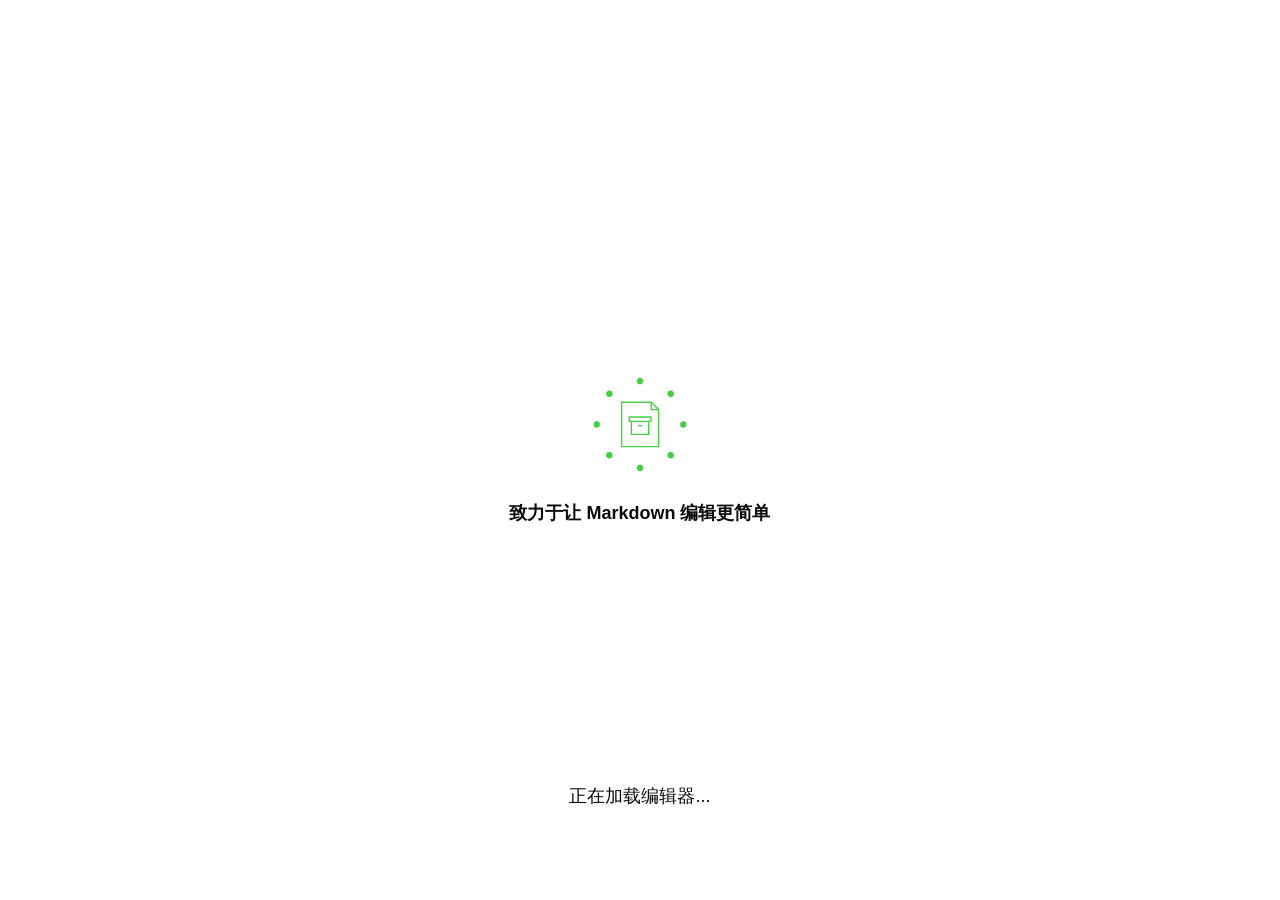
==== commit e78e14bb: "更新 md 和 cose" ====
--- a/md/index.html
+++ b/md/index.html
@@ -80,336 +80,84 @@
         }
       }
     </style>
-    <script
-      type="module"
-      crossorigin
-      src="/md/static/js/md-index-CaCD-skc.js"
-    ></script>
-    <link
-      rel="modulepreload"
-      crossorigin
-      href="/md/static/js/md-rolldown-runtime-CkD7bpl4.js"
-    />
-    <link
-      rel="modulepreload"
-      crossorigin
-      href="/md/static/js/md-codemirror-_6uqQp76.js"
-    />
-    <link
-      rel="modulepreload"
-      crossorigin
-      href="/md/static/js/md-highlight-DtOg2yAp.js"
-    />
-    <link
-      rel="modulepreload"
-      crossorigin
-      href="/md/static/js/md-vendor_antv_hierarchy-DSKkcwUD.js"
-    />
-    <link
-      rel="modulepreload"
-      crossorigin
-      href="/md/static/js/md-vendor_antv_expr-DiWKPb3m.js"
-    />
-    <link
-      rel="modulepreload"
-      crossorigin
-      href="/md/static/js/md-vendor_antv_infographic-BfJqVN2G.js"
-    />
-    <link
-      rel="modulepreload"
-      crossorigin
-      href="/md/static/js/md-vendor_aws-crypto_crc32-COrP-K6P.js"
-    />
-    <link
-      rel="modulepreload"
-      crossorigin
-      href="/md/static/js/md-vendor_aws-crypto_crc32c-DOVZu4ih.js"
-    />
-    <link
-      rel="modulepreload"
-      crossorigin
-      href="/md/static/js/md-vendor_aws-crypto_sha1-browser-BCJxX6D-.js"
-    />
-    <link
-      rel="modulepreload"
-      crossorigin
-      href="/md/static/js/md-vendor_aws-crypto_sha256-browser-Bf92hNiq.js"
-    />
-    <link
-      rel="modulepreload"
-      crossorigin
-      href="/md/static/js/md-vendor_aws-sdk_client-s3-0dqN60T9.js"
-    />
-    <link
-      rel="modulepreload"
-      crossorigin
-      href="/md/static/js/md-vendor_aws-sdk_s3-request-presigner-BsEc9Djx.js"
-    />
-    <link
-      rel="modulepreload"
-      crossorigin
-      href="/md/static/js/md-vendor_floating-ui_core-uMJDek0x.js"
-    />
-    <link
-      rel="modulepreload"
-      crossorigin
-      href="/md/static/js/md-vendor_floating-ui_dom-CfgUR81l.js"
-    />
-    <link
-      rel="modulepreload"
-      crossorigin
-      href="/md/static/js/md-vendor_floating-ui_vue-E2BPjzBx.js"
-    />
-    <link
-      rel="modulepreload"
-      crossorigin
-      href="/md/static/js/md-vendor_vee-validate-BARCKZlk.js"
-    />
-    <link
-      rel="modulepreload"
-      crossorigin
-      href="/md/static/js/md-vendor_vee-validate_yup-cDCk21NN.js"
-    />
-    <link
-      rel="modulepreload"
-      crossorigin
-      href="/md/static/js/md-vendor_lucide-vue-next-vReHFUGp.js"
-    />
-    <link
-      rel="modulepreload"
-      crossorigin
-      href="/md/static/js/md-vendor_ohash-MIbcFt29.js"
-    />
-    <link
-      rel="modulepreload"
-      crossorigin
-      href="/md/static/js/md-vendor_reka-ui-CJQsdACT.js"
-    />
-    <link
-      rel="modulepreload"
-      crossorigin
-      href="/md/static/js/md-vendor_axios-BAdpOhxl.js"
-    />
-    <link
-      rel="modulepreload"
-      crossorigin
-      href="/md/static/js/md-vendor_browser-image-compression-euhzIRVX.js"
-    />
-    <link
-      rel="modulepreload"
-      crossorigin
-      href="/md/static/js/md-vendor_buffer-from-Cn2sSzdf.js"
-    />
-    <link
-      rel="modulepreload"
-      crossorigin
-      href="/md/static/js/md-vendor_class-variance-authority-D9cZFf2n.js"
-    />
-    <link
-      rel="modulepreload"
-      crossorigin
-      href="/md/static/js/md-vendor_crypto-js-DiWWisXH.js"
-    />
-    <link
-      rel="modulepreload"
-      crossorigin
-      href="/md/static/js/md-vendor_diff-match-patch-vxZw2BTv.js"
-    />
-    <link
-      rel="modulepreload"
-      crossorigin
-      href="/md/static/js/md-vendor_es-toolkit-Cd8EOANH.js"
-    />
-    <link
-      rel="modulepreload"
-      crossorigin
-      href="/md/static/js/md-vendor_fflate-jo0DI4pZ.js"
-    />
-    <link
-      rel="modulepreload"
-      crossorigin
-      href="/md/static/js/md-vendor_base64-js-BHX3Btjd.js"
-    />
-    <link
-      rel="modulepreload"
-      crossorigin
-      href="/md/static/js/md-vendor_buffer-CQrLUA4J.js"
-    />
-    <link
-      rel="modulepreload"
-      crossorigin
-      href="/md/static/js/md-vendor_esprima-DvbfRQcO.js"
-    />
-    <link
-      rel="modulepreload"
-      crossorigin
-      href="/md/static/js/md-vendor_front-matter-CkPmSckg.js"
-    />
-    <link
-      rel="modulepreload"
-      crossorigin
-      href="/md/static/js/md-vendor_html-to-image-BLmWUy5r.js"
-    />
-    <link
-      rel="modulepreload"
-      crossorigin
-      href="/md/static/js/md-vendor_dompurify-Dxiz_HbZ.js"
-    />
-    <link
-      rel="modulepreload"
-      crossorigin
-      href="/md/static/js/md-vendor_isomorphic-dompurify-CrDmxUFM.js"
-    />
-    <link
-      rel="modulepreload"
-      crossorigin
-      href="/md/static/js/md-vendor_boolbase-Bz3Ud7Lk.js"
-    />
-    <link
-      rel="modulepreload"
-      crossorigin
-      href="/md/static/js/md-vendor_cheerio-DzMrocV_.js"
-    />
-    <link
-      rel="modulepreload"
-      crossorigin
-      href="/md/static/js/md-vendor_entities-BpxULchM.js"
-    />
-    <link
-      rel="modulepreload"
-      crossorigin
-      href="/md/static/js/md-vendor_juice-akT1eTxc.js"
-    />
-    <link
-      rel="modulepreload"
-      crossorigin
-      href="/md/static/js/md-vendor_marked-ChP_SFr7.js"
-    />
-    <link
-      rel="modulepreload"
-      crossorigin
-      href="/md/static/js/md-vendor_vue-CfIuHJwc.js"
-    />
-    <link
-      rel="modulepreload"
-      crossorigin
-      href="/md/static/js/md-vendor_cssesc-BV7pi9mD.js"
-    />
-    <link
-      rel="modulepreload"
-      crossorigin
-      href="/md/static/js/md-vendor_postcss-calc-yC7Npx2n.js"
-    />
-    <link
-      rel="modulepreload"
-      crossorigin
-      href="/md/static/js/md-vendor_csstools_cascade-layer-name-parser-G9kxeoda.js"
-    />
-    <link
-      rel="modulepreload"
-      crossorigin
-      href="/md/static/js/md-vendor_csstools_utilities-SYNKWKKJ.js"
-    />
-    <link
-      rel="modulepreload"
-      crossorigin
-      href="/md/static/js/md-vendor_postcss-custom-properties-YTI2d80X.js"
-    />
-    <link
-      rel="modulepreload"
-      crossorigin
-      href="/md/static/js/md-prettier-4WdJfym2.js"
-    />
-    <link
-      rel="modulepreload"
-      crossorigin
-      href="/md/static/js/md-vendor_call-bind-apply-helpers-BM00o-Ei.js"
-    />
-    <link
-      rel="modulepreload"
-      crossorigin
-      href="/md/static/js/md-vendor_call-bound-CTBOdYYd.js"
-    />
-    <link
-      rel="modulepreload"
-      crossorigin
-      href="/md/static/js/md-vendor_object-inspect-D1iONsgs.js"
-    />
-    <link
-      rel="modulepreload"
-      crossorigin
-      href="/md/static/js/md-vendor_qiniu-js-CeUzpJzS.js"
-    />
-    <link
-      rel="modulepreload"
-      crossorigin
-      href="/md/static/js/md-vendor_internationalized_date-BZZut_rc.js"
-    />
-    <link
-      rel="modulepreload"
-      crossorigin
-      href="/md/static/js/md-vendor_internationalized_number-BM4Wnk57.js"
-    />
-    <link
-      rel="modulepreload"
-      crossorigin
-      href="/md/static/js/md-vendor_radix-vue-CO-EM50R.js"
-    />
-    <link
-      rel="modulepreload"
-      crossorigin
-      href="/md/static/js/md-vendor_tailwind-merge-CmqKPPVF.js"
-    />
-    <link
-      rel="modulepreload"
-      crossorigin
-      href="/md/static/js/md-vendor_uuid-X7BjpYDY.js"
-    />
-    <link
-      rel="modulepreload"
-      crossorigin
-      href="/md/static/js/md-vendor_popperjs_core-DFrVVDA2.js"
-    />
-    <link
-      rel="modulepreload"
-      crossorigin
-      href="/md/static/js/md-vendor_vue-pick-colors-BJxlho-a.js"
-    />
-    <link
-      rel="modulepreload"
-      crossorigin
-      href="/md/static/js/md-vendor_vue-sonner-bdoT9Aqn.js"
-    />
-    <link
-      rel="modulepreload"
-      crossorigin
-      href="/md/static/js/md-vendor_property-expr-Cf5_7KAv.js"
-    />
-    <link
-      rel="modulepreload"
-      crossorigin
-      href="/md/static/js/md-vendor_tiny-case-C7muS4D2.js"
-    />
-    <link
-      rel="modulepreload"
-      crossorigin
-      href="/md/static/js/md-vendor_toposort-CNpfbfy1.js"
-    />
-    <link
-      rel="modulepreload"
-      crossorigin
-      href="/md/static/js/md-vendor_yup-BopOfmVj.js"
-    />
-    <link
-      rel="stylesheet"
-      crossorigin
-      href="/md/static/css/md-vendor_vue-sonner-Ds1aFT64.css"
-    />
-    <link
-      rel="stylesheet"
-      crossorigin
-      href="/md/static/css/md-index-BYQt4xFT.css"
-    />
+    <script type="module" crossorigin src="/md/static/js/md-index-CrEe_ul2.js"></script>
+    <link rel="modulepreload" crossorigin href="/md/static/js/md-rolldown-runtime-CMxvf4Kt.js">
+    <link rel="modulepreload" crossorigin href="/md/static/js/md-codemirror-C83dqnY_.js">
+    <link rel="modulepreload" crossorigin href="/md/static/js/md-highlight-yd45LoQ-.js">
+    <link rel="modulepreload" crossorigin href="/md/static/js/md-vendor_aws-crypto_crc32-BaNAhf8B.js">
+    <link rel="modulepreload" crossorigin href="/md/static/js/md-vendor_aws-crypto_crc32c-BXmwlkJ7.js">
+    <link rel="modulepreload" crossorigin href="/md/static/js/md-vendor_aws-crypto_sha1-browser-ByFle8sf.js">
+    <link rel="modulepreload" crossorigin href="/md/static/js/md-vendor_aws-crypto_sha256-browser-BEzCuRPp.js">
+    <link rel="modulepreload" crossorigin href="/md/static/js/md-vendor_aws-sdk_client-s3-5CXy4E5Z.js">
+    <link rel="modulepreload" crossorigin href="/md/static/js/md-vendor_aws-sdk_core-BaJqCsp6.js">
+    <link rel="modulepreload" crossorigin href="/md/static/js/md-vendor_aws-sdk_s3-request-presigner-CW1CVJl2.js">
+    <link rel="modulepreload" crossorigin href="/md/static/js/md-vendor_floating-ui_core-kmYW6rdV.js">
+    <link rel="modulepreload" crossorigin href="/md/static/js/md-vendor_floating-ui_dom-Bbo_yq0z.js">
+    <link rel="modulepreload" crossorigin href="/md/static/js/md-vendor_floating-ui_vue-D6K4HdLV.js">
+    <link rel="modulepreload" crossorigin href="/md/static/js/md-vendor_antv_hierarchy-DTWsU9rt.js">
+    <link rel="modulepreload" crossorigin href="/md/static/js/md-vendor_antv_expr-UIRcxc_e.js">
+    <link rel="modulepreload" crossorigin href="/md/static/js/md-vendor_antv_infographic-DSae2cnm.js">
+    <link rel="modulepreload" crossorigin href="/md/static/js/md-vendor_braintree_sanitize-url-GoKgAUY_.js">
+    <link rel="modulepreload" crossorigin href="/md/static/js/md-vendor_iconify_utils-C2r8gaSG.js">
+    <link rel="modulepreload" crossorigin href="/md/static/js/md-vendor_cose-base-CyDOHPTZ.js">
+    <link rel="modulepreload" crossorigin href="/md/static/js/md-vendor_cytoscape-cose-bilkent-BsLcjxH8.js">
+    <link rel="modulepreload" crossorigin href="/md/static/js/md-vendor_cytoscape-fcose-9Si6O4pb.js">
+    <link rel="modulepreload" crossorigin href="/md/static/js/md-vendor_cytoscape-FqbQrHcz.js">
+    <link rel="modulepreload" crossorigin href="/md/static/js/md-vendor_d3-array-DdkCg9mJ.js">
+    <link rel="modulepreload" crossorigin href="/md/static/js/md-vendor_d3-axis-RAtg43Ms.js">
+    <link rel="modulepreload" crossorigin href="/md/static/js/md-vendor_d3-hierarchy-lAddSlwh.js">
+    <link rel="modulepreload" crossorigin href="/md/static/js/md-vendor_d3-color-G57H6y5a.js">
+    <link rel="modulepreload" crossorigin href="/md/static/js/md-vendor_d3-interpolate-Bbc8ACq9.js">
+    <link rel="modulepreload" crossorigin href="/md/static/js/md-vendor_d3-path-CJDfjCcX.js">
+    <link rel="modulepreload" crossorigin href="/md/static/js/md-vendor_d3-sankey-CzPzJzaE.js">
+    <link rel="modulepreload" crossorigin href="/md/static/js/md-vendor_d3-scale-chromatic-zeYkaWlF.js">
+    <link rel="modulepreload" crossorigin href="/md/static/js/md-vendor_d3-scale-DKu7drff.js">
+    <link rel="modulepreload" crossorigin href="/md/static/js/md-vendor_d3-selection-VlY3KjUB.js">
+    <link rel="modulepreload" crossorigin href="/md/static/js/md-vendor_d3-shape-CN5WtLSW.js">
+    <link rel="modulepreload" crossorigin href="/md/static/js/md-vendor_dagre-d3-es-CmxgrONX.js">
+    <link rel="modulepreload" crossorigin href="/md/static/js/md-vendor_dayjs-BN7YkQ6F.js">
+    <link rel="modulepreload" crossorigin href="/md/static/js/md-vendor_dompurify-Bo5aS382.js">
+    <link rel="modulepreload" crossorigin href="/md/static/js/md-vendor_es-toolkit-DyA1lgSF.js">
+    <link rel="modulepreload" crossorigin href="/md/static/js/md-vendor_khroma-CbjovMUf.js">
+    <link rel="modulepreload" crossorigin href="/md/static/js/md-vendor_marked-CDVot3vS.js">
+    <link rel="modulepreload" crossorigin href="/md/static/js/md-vendor_mermaid-BqU1OOFY.js">
+    <link rel="modulepreload" crossorigin href="/md/static/js/md-vendor_vee-validate-Cn_ss5IR.js">
+    <link rel="modulepreload" crossorigin href="/md/static/js/md-vendor_vee-validate_yup-BfGjl1V0.js">
+    <link rel="modulepreload" crossorigin href="/md/static/js/md-vendor_lucide-vue-next-Bp_aZI0W.js">
+    <link rel="modulepreload" crossorigin href="/md/static/js/md-vendor_internationalized_number-Du3UCtN6.js">
+    <link rel="modulepreload" crossorigin href="/md/static/js/md-vendor_aria-hidden-BbL3cEyI.js">
+    <link rel="modulepreload" crossorigin href="/md/static/js/md-vendor_defu-DIStycge.js">
+    <link rel="modulepreload" crossorigin href="/md/static/js/md-vendor_ohash-Bg1VnB0V.js">
+    <link rel="modulepreload" crossorigin href="/md/static/js/md-vendor_reka-ui-B535Nj0N.js">
+    <link rel="modulepreload" crossorigin href="/md/static/js/md-vendor_axios-CP9GrhQE.js">
+    <link rel="modulepreload" crossorigin href="/md/static/js/md-vendor_browser-image-compression-CgNmkmYS.js">
+    <link rel="modulepreload" crossorigin href="/md/static/js/md-vendor_buffer-from-Bl9Z1AIS.js">
+    <link rel="modulepreload" crossorigin href="/md/static/js/md-vendor_class-variance-authority-BLUaYARZ.js">
+    <link rel="modulepreload" crossorigin href="/md/static/js/md-vendor_crypto-js-DS9qo9-H.js">
+    <link rel="modulepreload" crossorigin href="/md/static/js/md-vendor_diff-match-patch-BS4e_stn.js">
+    <link rel="modulepreload" crossorigin href="/md/static/js/md-vendor_fflate-DrPrBFZC.js">
+    <link rel="modulepreload" crossorigin href="/md/static/js/md-vendor_base64-js-DnLBko2P.js">
+    <link rel="modulepreload" crossorigin href="/md/static/js/md-vendor_buffer-B-A3jxFL.js">
+    <link rel="modulepreload" crossorigin href="/md/static/js/md-vendor_esprima-Ds95_-qu.js">
+    <link rel="modulepreload" crossorigin href="/md/static/js/md-vendor_front-matter-CAULMSLL.js">
+    <link rel="modulepreload" crossorigin href="/md/static/js/md-vendor_html-to-image-12sl89h2.js">
+    <link rel="modulepreload" crossorigin href="/md/static/js/md-vendor_isomorphic-dompurify-CEbfoKKN.js">
+    <link rel="modulepreload" crossorigin href="/md/static/js/md-vendor_vue-B_fPLmY0.js">
+    <link rel="modulepreload" crossorigin href="/md/static/js/md-prettier-DaH2K-7v.js">
+    <link rel="modulepreload" crossorigin href="/md/static/js/md-vendor_call-bind-apply-helpers-BySlWsMC.js">
+    <link rel="modulepreload" crossorigin href="/md/static/js/md-vendor_call-bound-DtXpWw6R.js">
+    <link rel="modulepreload" crossorigin href="/md/static/js/md-vendor_object-inspect-BPUqJmJu.js">
+    <link rel="modulepreload" crossorigin href="/md/static/js/md-vendor_qiniu-js-SwoS-Dxs.js">
+    <link rel="modulepreload" crossorigin href="/md/static/js/md-vendor_tailwind-merge-DxdGK6Xj.js">
+    <link rel="modulepreload" crossorigin href="/md/static/js/md-vendor_popperjs_core-DNUEz8A-.js">
+    <link rel="modulepreload" crossorigin href="/md/static/js/md-vendor_vue-pick-colors-1C0e4F4l.js">
+    <link rel="modulepreload" crossorigin href="/md/static/js/md-vendor_vue-sonner-MoI-aLMg.js">
+    <link rel="modulepreload" crossorigin href="/md/static/js/md-vendor_property-expr-CQpA3Ecu.js">
+    <link rel="modulepreload" crossorigin href="/md/static/js/md-vendor_tiny-case-CRQqSrH5.js">
+    <link rel="modulepreload" crossorigin href="/md/static/js/md-vendor_toposort-BufPFVzC.js">
+    <link rel="modulepreload" crossorigin href="/md/static/js/md-vendor_yup-BaGveDC5.js">
+    <link rel="stylesheet" crossorigin href="/md/static/css/md-vendor_vue-sonner-Ds1aFT64.css">
+    <link rel="stylesheet" crossorigin href="/md/static/css/md-index-CN80b4IQ.css">
   </head>
 
   <body>
--- a/md/static/css/md-index-CN80b4IQ.css
+++ b/md/static/css/md-index-CN80b4IQ.css
@@ -0,0 +1 @@
+.loading[data-v-c0a583f4]{z-index:99999;background-color:hsl(var(--background));flex-direction:column;justify-content:center;align-items:center;width:100vw;height:100vh;font-size:18px;display:flex;position:fixed;top:0;left:0}.loading[data-v-c0a583f4]:before{content:url([data-uri]);width:100px;height:100px;margin-bottom:26px}.fade-enter[data-v-c0a583f4],.fade-leave-to[data-v-c0a583f4]{opacity:0}.fade-enter-to[data-v-c0a583f4],.fade-leave[data-v-c0a583f4]{opacity:1}.fade-enter-active[data-v-c0a583f4],.fade-leave-active[data-v-c0a583f4]{transition:opacity 1s}.required[data-v-77026aa0]:before{content:"*";color:red;margin-right:.25em}@media (width<=768px){[data-v-0d75ce52] .CodeMirror{font-size:12px}}.mobile-right-drawer.animate[data-v-4bdc1124]{transition:transform .3s cubic-bezier(.16,1,.3,1)}.custom-scrollbar[data-v-9696ac5d]{scrollbar-width:none}.custom-scrollbar[data-v-9696ac5d]::-webkit-scrollbar{display:none}.mobile-css-editor.animate[data-v-9696ac5d]{transition:transform .3s cubic-bezier(.16,1,.3,1)}.slide-up-enter-active[data-v-9696ac5d],.slide-up-leave-active[data-v-9696ac5d]{transition:transform .2s,opacity .2s}.slide-up-enter-from[data-v-9696ac5d],.slide-up-leave-to[data-v-9696ac5d]{opacity:0;transform:translateY(100%)}.animate-slider[data-v-f6792cee]{transition:transform .3s cubic-bezier(.16,1,.3,1)}.thin-scrollbar[data-v-f6792cee]{scrollbar-width:thin;scrollbar-color:transparent transparent}.thin-scrollbar[data-v-f6792cee]:hover{scrollbar-color:hsl(var(--border)) transparent}.fade-enter-active[data-v-f6792cee],.fade-leave-active[data-v-f6792cee]{transition:opacity .2s}.fade-enter-from[data-v-f6792cee],.fade-leave-to[data-v-f6792cee]{opacity:0}.slide-up-enter-active[data-v-f6792cee],.slide-up-leave-active[data-v-f6792cee]{transition:transform .2s,opacity .2s}.slide-up-enter-from[data-v-f6792cee],.slide-up-leave-to[data-v-f6792cee]{opacity:0;transform:translateY(100%)}.account-item[data-v-f1fb6789]{margin-bottom:1rem}.header-container[data-v-fe0d974c]{background:hsl(var(--background) / .95);border-bottom:1px solid hsl(var(--border));-webkit-backdrop-filter:blur(12px);backdrop-filter:blur(12px);z-index:50;transition:all .2s cubic-bezier(.4,0,.2,1)}@media (width<=768px){.header-container[data-v-fe0d974c]{padding-left:1rem;padding-right:1rem}}.menubar[data-v-fe0d974c]{-webkit-user-select:none;user-select:none}.menubar[data-v-fe0d974c] [data-radix-menubar-trigger]{border-radius:6px;padding:.5rem .875rem;font-size:.875rem;font-weight:500;transition:all .2s cubic-bezier(.4,0,.2,1);position:relative}.menubar[data-v-fe0d974c] [data-radix-menubar-trigger]:hover{background:hsl(var(--accent) / .8);color:hsl(var(--accent-foreground));transform:translateY(-1px)}.menubar[data-v-fe0d974c] [data-radix-menubar-trigger][data-state=open]{background:hsl(var(--accent));color:hsl(var(--accent-foreground));box-shadow:0 1px 3px #0000001a}.menubar[data-v-fe0d974c] [data-radix-menubar-trigger]:active{transform:translateY(0)}.menubar[data-v-fe0d974c] [data-radix-menubar-content]{animation:.2s cubic-bezier(.16,1,.3,1) slideDownAndFade-fe0d974c}.menubar[data-v-fe0d974c] [data-radix-menubar-item]{border-radius:4px;transition:all .15s cubic-bezier(.4,0,.2,1)}.menubar[data-v-fe0d974c] [data-radix-menubar-item]:hover{background:hsl(var(--accent) / .8)}.menubar[data-v-fe0d974c] [data-radix-menubar-sub-trigger]{border-radius:4px;transition:all .15s cubic-bezier(.4,0,.2,1)}.menubar[data-v-fe0d974c] [data-radix-menubar-sub-trigger]:hover{background:hsl(var(--accent) / .8)}kbd[data-v-fe0d974c]{border:1px solid hsl(var(--border));background:linear-gradient(to bottom, hsl(var(--muted)), hsl(var(--muted) / .9));min-width:1.5rem;height:1.375rem;box-shadow:0 1px 0 hsl(var(--border)), inset 0 .5px 0 hsl(var(--background));text-transform:uppercase;letter-spacing:.025em;border-radius:4px;justify-content:center;align-items:center;padding:0 .375rem;font-family:ui-monospace,SFMono-Regular,SF Mono,Consolas,Liberation Mono,Menlo,monospace;font-size:.6875rem;font-weight:600;line-height:1;transition:all .15s cubic-bezier(.4,0,.2,1);display:inline-flex}@keyframes slideDownAndFade-fe0d974c{0%{opacity:0;transform:translateY(-4px)}to{opacity:1;transform:translateY(0)}}@media (width<=768px){.menubar[data-v-fe0d974c]{flex-direction:column;align-items:flex-start;width:100%}.menubar[data-v-fe0d974c]>*{justify-content:flex-start;width:100%}}.custom-scroll[data-v-39679508]::-webkit-scrollbar{width:6px}@media (pointer:coarse){.custom-scroll[data-v-39679508]::-webkit-scrollbar{width:3px}}.custom-scroll[data-v-39679508]::-webkit-scrollbar-thumb{background-color:#9ca3af66;border-radius:9999px}.custom-scroll[data-v-39679508]::-webkit-scrollbar-thumb:hover{background-color:#9ca3af99}html.dark .custom-scroll[data-v-39679508]::-webkit-scrollbar-thumb{background-color:#6b728066}html.dark .custom-scroll[data-v-39679508]::-webkit-scrollbar-thumb:hover{background-color:#6b7280b3}.custom-scroll[data-v-39679508]{scrollbar-width:thin}.custom-scroll[data-v-9d33c259]::-webkit-scrollbar{width:6px}@media (pointer:coarse){.custom-scroll[data-v-9d33c259]::-webkit-scrollbar{width:3px}}.custom-scroll[data-v-9d33c259]::-webkit-scrollbar-thumb{background-color:#99a1af66;border-radius:3.40282e38px}@supports (color:color-mix(in lab, red, red)){.custom-scroll[data-v-9d33c259]::-webkit-scrollbar-thumb{background-color:color-mix(in oklab, var(--color-gray-400,oklch(70.7% .022 261.325)) 40%, transparent)}}@media (hover:hover){.custom-scroll[data-v-9d33c259]::-webkit-scrollbar-thumb:hover{background-color:#99a1af99}@supports (color:color-mix(in lab, red, red)){.custom-scroll[data-v-9d33c259]::-webkit-scrollbar-thumb:hover{background-color:color-mix(in oklab, var(--color-gray-400,oklch(70.7% .022 261.325)) 60%, transparent)}}}@media (prefers-color-scheme:dark){.custom-scroll[data-v-9d33c259]::-webkit-scrollbar-thumb{background-color:#6a728266}@supports (color:color-mix(in lab, red, red)){.custom-scroll[data-v-9d33c259]::-webkit-scrollbar-thumb{background-color:color-mix(in oklab, var(--color-gray-500,oklch(55.1% .027 264.364)) 40%, transparent)}}@media (hover:hover){.custom-scroll[data-v-9d33c259]::-webkit-scrollbar-thumb:hover{background-color:#6a7282b3}@supports (color:color-mix(in lab, red, red)){.custom-scroll[data-v-9d33c259]::-webkit-scrollbar-thumb:hover{background-color:color-mix(in oklab, var(--color-gray-500,oklch(55.1% .027 264.364)) 70%, transparent)}}}}.custom-scroll[data-v-9d33c259]{scrollbar-width:thin;scrollbar-color:#9ca3af66 transparent}.dark .custom-scroll[data-v-9d33c259]{scrollbar-color:#6b728066 transparent}[data-v-e814d835]:root{--safe-bottom:env(safe-area-inset-bottom)}.chat-container[data-v-e814d835]{padding-bottom:calc(1rem + var(--safe-bottom))}.chat-container pre[data-v-e814d835]{overflow-x:auto}.dark .hljs[data-v-e814d835]{color:#c9d1d9!important;background:#0d1117!important}@media (pointer:coarse){.custom-scroll[data-v-e814d835]::-webkit-scrollbar{width:3px}}.custom-scroll[data-v-e814d835]::-webkit-scrollbar{width:6px}.custom-scroll[data-v-e814d835]::-webkit-scrollbar-thumb{background-color:#99a1af66;border-radius:3.40282e38px}@supports (color:color-mix(in lab, red, red)){.custom-scroll[data-v-e814d835]::-webkit-scrollbar-thumb{background-color:color-mix(in oklab, var(--color-gray-400,oklch(70.7% .022 261.325)) 40%, transparent)}}@media (hover:hover){.custom-scroll[data-v-e814d835]::-webkit-scrollbar-thumb:hover{background-color:#99a1af99}@supports (color:color-mix(in lab, red, red)){.custom-scroll[data-v-e814d835]::-webkit-scrollbar-thumb:hover{background-color:color-mix(in oklab, var(--color-gray-400,oklch(70.7% .022 261.325)) 60%, transparent)}}}@media (prefers-color-scheme:dark){.custom-scroll[data-v-e814d835]::-webkit-scrollbar-thumb{background-color:#6a728266}@supports (color:color-mix(in lab, red, red)){.custom-scroll[data-v-e814d835]::-webkit-scrollbar-thumb{background-color:color-mix(in oklab, var(--color-gray-500,oklch(55.1% .027 264.364)) 40%, transparent)}}@media (hover:hover){.custom-scroll[data-v-e814d835]::-webkit-scrollbar-thumb:hover{background-color:#6a7282b3}@supports (color:color-mix(in lab, red, red)){.custom-scroll[data-v-e814d835]::-webkit-scrollbar-thumb:hover{background-color:color-mix(in oklab, var(--color-gray-500,oklch(55.1% .027 264.364)) 70%, transparent)}}}}.custom-scroll[data-v-e814d835]{scrollbar-width:thin;scrollbar-color:#9ca3af66 transparent}.dark .custom-scroll[data-v-e814d835]{scrollbar-color:#6b728066 transparent}.custom-scroll[data-v-10369cd9]::-webkit-scrollbar{width:6px}.custom-scroll[data-v-10369cd9]::-webkit-scrollbar-thumb{background-color:#9ca3af66;border-radius:9999px}.custom-scroll[data-v-10369cd9]::-webkit-scrollbar-thumb:hover{background-color:#9ca3af99}.custom-scroll[data-v-10369cd9]{scrollbar-width:thin;scrollbar-color:#9ca3af66 transparent}[data-v-10369cd9] .dark .custom-scroll{scrollbar-color:#6b728066 transparent}@media (pointer:coarse){.custom-scroll[data-v-10369cd9]::-webkit-scrollbar{width:3px}}.editor-ai-toolbar[data-v-e76fcf92]{z-index:30;contain:layout style;pointer-events:auto;max-width:calc(100% - .5rem)}.editor-ai-toolbar>div[data-v-e76fcf92]{height:auto;min-height:fit-content}.editor-ai-toolbar .absolute[data-v-e76fcf92]{overflow:visible}@keyframes pulse-hint-e76fcf92{0%,to{box-shadow:0 0 #3b82f6b3}50%{box-shadow:0 0 0 8px #3b82f600}}.animate-pulse-hint[data-v-e76fcf92]{animation:2s cubic-bezier(.4,0,.6,1) infinite pulse-hint-e76fcf92}@keyframes bounce-gentle-e76fcf92{0%,to{transform:translate(0)}50%{transform:translate(-4px)}}.animate-bounce-gentle[data-v-e76fcf92]{animation:1s ease-in-out infinite bounce-gentle-e76fcf92}.hint-fade-enter-active[data-v-e76fcf92],.hint-fade-leave-active[data-v-e76fcf92]{transition:opacity .3s,transform .3s}.hint-fade-enter-from[data-v-e76fcf92],.hint-fade-leave-to[data-v-e76fcf92]{opacity:0;transform:translate(8px)}.hint-fade-enter-to[data-v-e76fcf92],.hint-fade-leave-from[data-v-e76fcf92]{opacity:1;transform:translate(0)}@media (width<=768px){.editor-ai-toolbar[data-v-e76fcf92]{transform-origin:100%;transform:translateY(-50%)}.editor-ai-toolbar .lucide[data-v-e76fcf92]{width:1.125rem!important;height:1.125rem!important}}@media (prefers-reduced-motion:reduce){.transition-all[data-v-e76fcf92],.transform[data-v-e76fcf92]{transition:none!important}.hover\:scale-105[data-v-e76fcf92]:hover,.active\:scale-95[data-v-e76fcf92]:active{transform:none!important}.backdrop-blur-lg[data-v-e76fcf92]{-webkit-backdrop-filter:none;backdrop-filter:none}}@media (height<=500px){.min-h-\[120px\][data-v-e76fcf92]{min-height:80px}.min-h-\[80px\][data-v-e76fcf92]{min-height:60px}}@supports ((-webkit-backdrop-filter:blur(16px)) or (backdrop-filter:blur(16px))){.backdrop-blur-lg[data-v-e76fcf92]{-webkit-backdrop-filter:blur(16px)}}.bg-gradient-to-br[data-v-e76fcf92]{background-attachment:fixed}.group:hover>div[data-v-e76fcf92]{animation:.2s ease-out fadeIn-e76fcf92}@keyframes fadeIn-e76fcf92{0%{opacity:0;transform:translate(4px)}to{opacity:1;transform:translate(0)}}.is-utools .utools-sidebar-edge[data-v-e76fcf92]{background:#000000e6!important;border-color:#00000080!important}.is-utools .utools-sidebar-edge[data-v-e76fcf92]:hover{background:#000000f2!important}.is-utools.dark .utools-sidebar-edge[data-v-e76fcf92]{background:#ffffffe6!important;border-color:#ffffff80!important}.is-utools.dark .utools-sidebar-edge[data-v-e76fcf92]:hover{background:#fffffff2!important}.is-utools.dark .utools-sidebar-edge .lucide[data-v-e76fcf92]{color:#000!important}.is-utools .hint-bubble[data-v-e76fcf92]{color:#fff!important;background:#000000e6!important}.is-utools.dark .hint-bubble[data-v-e76fcf92]{color:#000!important;background:#ffffffe6!important}.is-utools .hint-arrow[data-v-e76fcf92]{border-left-color:#000000e6!important}.is-utools.dark .hint-arrow[data-v-e76fcf92]{border-left-color:#ffffffe6!important}@keyframes pulse-hint-utools-e76fcf92{0%,to{box-shadow:0 0 #000000b3}50%{box-shadow:0 0 0 8px #0000}}@keyframes pulse-hint-utools-dark-e76fcf92{0%,to{box-shadow:0 0 #ffffffb3}50%{box-shadow:0 0 0 8px #fff0}}.is-utools .animate-pulse-hint[data-v-e76fcf92]{animation:2s cubic-bezier(.4,0,.6,1) infinite pulse-hint-utools-e76fcf92}.is-utools.dark .animate-pulse-hint[data-v-e76fcf92]{animation:2s cubic-bezier(.4,0,.6,1) infinite pulse-hint-utools-dark-e76fcf92}.is-utools .utools-ai-button[data-v-e76fcf92]{background:#000000d9!important}.is-utools .utools-ai-button[data-v-e76fcf92]:hover{background:#000000f2!important}.is-utools.dark .utools-ai-button[data-v-e76fcf92]{color:#000!important;background:#ffffffd9!important}.is-utools.dark .utools-ai-button[data-v-e76fcf92]:hover{background:#fffffff2!important}.is-utools.dark .utools-ai-button .lucide[data-v-e76fcf92]{color:#000!important}.slash-command-menu[data-v-0f4f12e7]{z-index:9999;border:1px solid hsl(var(--border));background-color:hsl(var(--popover));width:240px;color:hsl(var(--popover-foreground));border-radius:10px;padding:6px;font-size:13px;position:fixed;box-shadow:0 8px 30px #0000001f,0 2px 8px #00000014}.slash-group-label[data-v-0f4f12e7]{color:hsl(var(--muted-foreground));letter-spacing:.04em;text-transform:uppercase;-webkit-user-select:none;user-select:none;align-items:center;gap:6px;padding:4px 6px;font-size:11px;font-weight:600;display:flex}.slash-group-count[data-v-0f4f12e7]{background:hsl(var(--muted));color:hsl(var(--muted-foreground));border-radius:10px;padding:0 5px;font-size:10px;font-weight:500;line-height:1.6}.slash-heading-grid[data-v-0f4f12e7]{grid-template-columns:repeat(6,1fr);gap:3px;padding:2px 2px 4px;display:grid}.slash-heading-btn[data-v-0f4f12e7]{cursor:pointer;height:36px;color:hsl(var(--foreground));background:0 0;border:none;border-radius:6px;outline:none;justify-content:center;align-items:center;font-size:13px;font-weight:700;transition:background .12s;display:flex}.slash-heading-btn[data-v-0f4f12e7]:hover,.slash-heading-btn.active[data-v-0f4f12e7]{background:hsl(var(--accent));color:hsl(var(--accent-foreground))}.slash-misc-grid[data-v-0f4f12e7]{grid-template-columns:repeat(4,1fr);gap:3px;padding:2px 2px 4px;display:grid}.slash-misc-btn[data-v-0f4f12e7]{cursor:pointer;height:52px;color:hsl(var(--foreground));background:0 0;border:none;border-radius:6px;outline:none;flex-direction:column;justify-content:center;align-items:center;gap:3px;transition:background .12s;display:flex}.slash-misc-btn[data-v-0f4f12e7]:hover,.slash-misc-btn.active[data-v-0f4f12e7]{background:hsl(var(--accent));color:hsl(var(--accent-foreground))}.slash-misc-icon[data-v-0f4f12e7]{color:hsl(var(--foreground));justify-content:center;align-items:center;display:flex}.slash-misc-label[data-v-0f4f12e7]{color:hsl(var(--muted-foreground));white-space:nowrap;font-size:10px}.slash-misc-btn:hover .slash-misc-label[data-v-0f4f12e7],.slash-misc-btn.active .slash-misc-label[data-v-0f4f12e7]{color:hsl(var(--accent-foreground))}.slash-separator[data-v-0f4f12e7]{background:hsl(var(--border));height:1px;margin:4px}.slash-common-list[data-v-0f4f12e7]{flex-direction:column;gap:1px;padding:2px;display:flex}.slash-common-item[data-v-0f4f12e7]{cursor:pointer;color:hsl(var(--foreground));text-align:left;background:0 0;border:none;border-radius:6px;outline:none;align-items:center;gap:10px;width:100%;padding:7px 8px;transition:background .12s;display:flex}.slash-common-item[data-v-0f4f12e7]:hover,.slash-common-item.active[data-v-0f4f12e7]{background:hsl(var(--accent));color:hsl(var(--accent-foreground))}.slash-common-icon[data-v-0f4f12e7]{background:hsl(var(--muted));width:28px;height:28px;color:hsl(var(--foreground));border-radius:6px;flex-shrink:0;justify-content:center;align-items:center;transition:background .12s,color .12s;display:flex}.slash-common-item:hover .slash-common-icon[data-v-0f4f12e7],.slash-common-item.active .slash-common-icon[data-v-0f4f12e7]{background:hsl(var(--primary));color:hsl(var(--primary-foreground))}.slash-common-label[data-v-0f4f12e7]{font-size:13px;font-weight:500}.slash-menu-enter-active[data-v-0f4f12e7],.slash-menu-leave-active[data-v-0f4f12e7]{transition:opacity .12s,transform .12s}.slash-menu-enter-from[data-v-0f4f12e7],.slash-menu-leave-to[data-v-0f4f12e7]{opacity:0;transform:translateY(-4px)scale(.98)}.slide-down-enter-active[data-v-9b4ccd71],.slide-down-leave-active[data-v-9b4ccd71]{transition:transform .2s,opacity .2s}.slide-down-enter-from[data-v-9b4ccd71],.slide-down-leave-to[data-v-9b4ccd71]{opacity:0;transform:translateY(-100%)}.cm-searchMatch{background-color:#ffed6466;border-radius:2px;box-shadow:0 0 0 1px #ffc1074d}.cm-searchMatch-selected{background-color:#ff980099;border-radius:2px;font-weight:500;box-shadow:0 0 0 2px #ff9800cc}.dark .cm-searchMatch{background-color:#ffeb3b4d;box-shadow:0 0 0 1px #ffeb3b66}.dark .cm-searchMatch-selected{background-color:#ff980080;box-shadow:0 0 0 2px #ff9800b3}html[data-v-4fd82510],body[data-v-4fd82510]{height:100%;font-family:PingFang SC,BlinkMacSystemFont,Roboto,Helvetica Neue,sans-serif}input[data-v-4fd82510],button[data-v-4fd82510],textarea[data-v-4fd82510]{font-family:inherit}h1[data-v-4fd82510],h2[data-v-4fd82510],h3[data-v-4fd82510],h4[data-v-4fd82510],h5[data-v-4fd82510],h6[data-v-4fd82510]{font-weight:400}em[data-v-4fd82510]{font-style:normal!important}section[data-v-4fd82510]{height:100%}.web-title[data-v-4fd82510]{margin:0 15px 0 5px}.web-icon[data-v-4fd82510]{vertical-align:middle;width:auto;height:1.5rem}#editor[data-v-4fd82510]{border:none;width:100%;height:100%;display:block}.ctrl[data-v-4fd82510]{flex:60px;align-items:center;display:flex}.preview-wrapper[data-v-4fd82510]{justify-content:center;align-items:center;width:100%;padding:0;display:flex;overflow-y:scroll}.hint[data-v-4fd82510]{opacity:.6;margin:20px 0}.preview[data-v-4fd82510]{box-sizing:border-box;word-wrap:break-word;outline:none;min-height:100%;margin:0 auto;padding:20px;font-size:14px;transition:all .3s ease-in-out;position:relative}.preview table[data-v-4fd82510]{border-collapse:collapse;min-width:100%;margin-bottom:10px;display:table}.codeMirror-wrapper[data-v-4fd82510]{height:100%;position:relative;overflow-x:hidden}.folder-tree[data-v-a5670265]{-webkit-user-select:none;user-select:none}.tree-node[data-v-a5670265]{cursor:pointer;white-space:nowrap;text-overflow:ellipsis;border-radius:4px;align-items:center;gap:4px;padding:4px 8px;transition:background-color .15s;display:flex;overflow:hidden}.tree-node[data-v-a5670265]:hover{background-color:hsl(var(--accent) / .1)}.tree-node.selected[data-v-a5670265]{background-color:hsl(var(--accent) / .2);font-weight:500}.toggle-icon[data-v-a5670265]{flex-shrink:0;justify-content:center;align-items:center;width:16px;height:16px;display:flex}.toggle-icon-placeholder[data-v-a5670265]{flex-shrink:0;width:16px}.node-icon[data-v-a5670265]{color:hsl(var(--muted-foreground));flex-shrink:0;align-items:center;display:flex}.tree-node.selected .node-icon[data-v-a5670265]{color:hsl(var(--primary))}.node-name[data-v-a5670265]{text-overflow:ellipsis;flex:1;overflow:hidden}.tree-node.directory .node-name[data-v-a5670265]{font-weight:500}.folder-source-panel[data-v-356a4d0d]{background-color:hsl(var(--background))}.panel-header[data-v-356a4d0d]{box-shadow:0 1px 2px #0000000d}.panel-content[data-v-356a4d0d]{min-height:0}.file-tree-container[data-v-356a4d0d]{min-height:100%}.animate-slider[data-v-356a4d0d]{transition:transform .3s cubic-bezier(.16,1,.3,1)}.fade-enter-active[data-v-356a4d0d],.fade-leave-active[data-v-356a4d0d]{transition:opacity .2s}.fade-enter-from[data-v-356a4d0d],.fade-leave-to[data-v-356a4d0d]{opacity:0}html[data-v-c888899a],body[data-v-c888899a]{height:100%;font-family:PingFang SC,BlinkMacSystemFont,Roboto,Helvetica Neue,sans-serif}input[data-v-c888899a],button[data-v-c888899a],textarea[data-v-c888899a]{font-family:inherit}h1[data-v-c888899a],h2[data-v-c888899a],h3[data-v-c888899a],h4[data-v-c888899a],h5[data-v-c888899a],h6[data-v-c888899a]{font-weight:400}em[data-v-c888899a]{font-style:normal!important}section[data-v-c888899a]{height:100%}.web-title[data-v-c888899a]{margin:0 15px 0 5px}.web-icon[data-v-c888899a]{vertical-align:middle;width:auto;height:1.5rem}#editor[data-v-c888899a]{border:none;width:100%;height:100%;display:block}.ctrl[data-v-c888899a]{flex:60px;align-items:center;display:flex}.preview-wrapper[data-v-c888899a]{justify-content:center;align-items:center;width:100%;padding:0;display:flex;overflow-y:scroll}.hint[data-v-c888899a]{opacity:.6;margin:20px 0}.preview[data-v-c888899a]{box-sizing:border-box;word-wrap:break-word;outline:none;min-height:100%;margin:0 auto;padding:20px;font-size:14px;transition:all .3s ease-in-out;position:relative}.preview table[data-v-c888899a]{border-collapse:collapse;min-width:100%;margin-bottom:10px;display:table}#output-wrapper[data-v-c888899a]{-webkit-user-select:text;user-select:text;height:100%;position:relative}.loading-mask[data-v-c888899a]{text-align:center;width:100%;height:100%;color:hsl(var(--foreground));background-color:hsl(var(--background));position:absolute;top:0;left:0}.loading-mask .loading-mask-box[data-v-c888899a]{position:sticky;top:50%;transform:translateY(-50%)}.loading-mask .loading-mask-box .loading__img[data-v-c888899a]{background:url([data-uri]) 0 0/cover no-repeat;width:75px;height:75px;margin:1em auto}.preview-wrapper[data-v-c888899a]{scrollbar-width:none;height:100%;overflow-y:auto}.preview-wrapper[data-v-c888899a]::-webkit-scrollbar{display:none}[data-v-c888899a] .preview-table{border-spacing:0}.mermaid-diagram,.plantuml-diagram{position:relative}.diagram-download-bar{z-index:10;opacity:0;visibility:hidden;pointer-events:none;gap:4px;transition:opacity .18s,transform .18s,visibility 0s .18s;display:flex;position:absolute;top:8px;right:8px;transform:translateY(-6px)}.mermaid-diagram:hover .diagram-download-bar,.plantuml-diagram:hover .diagram-download-bar,.mermaid-diagram:focus-within .diagram-download-bar,.plantuml-diagram:focus-within .diagram-download-bar{opacity:1;visibility:visible;pointer-events:auto;transition:opacity .18s,transform .18s,visibility;transform:translateY(0)}.diagram-download-btn{letter-spacing:.05em;text-transform:uppercase;color:#444;-webkit-backdrop-filter:blur(10px);cursor:pointer;-webkit-user-select:none;user-select:none;white-space:nowrap;background:#ffffffe0;border:1px solid #0000001a;border-radius:6px;align-items:center;gap:3px;padding:4px 9px;font-family:system-ui,-apple-system,sans-serif;font-size:11px;font-weight:600;line-height:1;transition:background .15s,box-shadow .15s,color .15s,transform .1s;display:inline-flex;box-shadow:0 1px 4px #0000001a,0 0 0 .5px #0000000f}.diagram-download-btn:hover{color:#111;background:#fffffffa;box-shadow:0 2px 10px #00000024,0 0 0 .5px #00000014}.diagram-download-btn:active{transform:scale(.95)}.diagram-download-btn:disabled{opacity:.5;pointer-events:none}.diagram-btn-loading{letter-spacing:.1em;opacity:.7}.output_night .diagram-download-btn{color:#b8bcc8;background:#1e2026e0;border-color:#ffffff1a;box-shadow:0 1px 4px #0006,0 0 0 .5px #ffffff0a}.output_night .diagram-download-btn:hover{color:#fff;background:#32353ef5;border-color:#ffffff2e;box-shadow:0 2px 10px #00000080}html[data-v-2fd1e664],body[data-v-2fd1e664]{height:100%;font-family:PingFang SC,BlinkMacSystemFont,Roboto,Helvetica Neue,sans-serif}input[data-v-2fd1e664],button[data-v-2fd1e664],textarea[data-v-2fd1e664]{font-family:inherit}h1[data-v-2fd1e664],h2[data-v-2fd1e664],h3[data-v-2fd1e664],h4[data-v-2fd1e664],h5[data-v-2fd1e664],h6[data-v-2fd1e664]{font-weight:400}em[data-v-2fd1e664]{font-style:normal!important}section[data-v-2fd1e664]{height:100%}.web-title[data-v-2fd1e664]{margin:0 15px 0 5px}.web-icon[data-v-2fd1e664]{vertical-align:middle;width:auto;height:1.5rem}#editor[data-v-2fd1e664]{border:none;width:100%;height:100%;display:block}.ctrl[data-v-2fd1e664]{flex:60px;align-items:center;display:flex}.preview-wrapper[data-v-2fd1e664]{justify-content:center;align-items:center;width:100%;padding:0;display:flex;overflow-y:scroll}.hint[data-v-2fd1e664]{opacity:.6;margin:20px 0}.preview[data-v-2fd1e664]{box-sizing:border-box;word-wrap:break-word;outline:none;min-height:100%;margin:0 auto;padding:20px;font-size:14px;transition:all .3s ease-in-out;position:relative}.preview table[data-v-2fd1e664]{border-collapse:collapse;min-width:100%;margin-bottom:10px;display:table}.container[data-v-2fd1e664]{min-width:100%;height:100vh;padding:0}.container-main[data-v-2fd1e664]{overflow:hidden}.right-slider-panel[data-v-2fd1e664],.post-slider-panel[data-v-2fd1e664],.folder-panel[data-v-2fd1e664]{transition:flex-grow .3s cubic-bezier(.16,1,.3,1)}.right-slider-handle[data-v-2fd1e664]{transition:opacity .3s cubic-bezier(.16,1,.3,1)}html,body,#app{width:100vw;height:100vh;margin:0;padding:0}body{pointer-events:initial!important}::-webkit-scrollbar{background-color:#0000;width:6px;height:6px}::-webkit-scrollbar-track{background-color:#0000;border-radius:6px}::-webkit-scrollbar-thumb{background-color:#dadada;border-radius:6px}.dark ::-webkit-scrollbar-thumb{background-color:#424242}.is-utools ::-webkit-scrollbar{display:none}.is-utools *{scrollbar-width:none;-ms-overflow-style:none}.CodeMirror-hints{z-index:10;color:#333;background-color:#fff;border-radius:4px;min-width:200px;max-height:20em;margin:0;padding:2px;font-family:monospace;font-size:12px;position:absolute;overflow-y:auto;box-shadow:0 4px 8px #0000001f,0 2px 4px #00000014}.CodeMirror-hint{white-space:pre;color:#000;cursor:pointer;border-radius:2px;margin-top:10px;padding:4px 6px}.CodeMirror-hint:first-of-type{margin-top:0}.CodeMirror-hint:hover{background:#f0f0f0}.search-match{background-color:#ffeb3b}.current-match{background-color:#ff5722}@layer properties{@supports (((-webkit-hyphens:none)) and (not (margin-trim:inline))) or ((-moz-orient:inline) and (not (color:rgb(from red r g b)))){*,:before,:after,::backdrop{--tw-translate-x:0;--tw-translate-y:0;--tw-translate-z:0;--tw-rotate-x:initial;--tw-rotate-y:initial;--tw-rotate-z:initial;--tw-skew-x:initial;--tw-skew-y:initial;--tw-space-y-reverse:0;--tw-space-x-reverse:0;--tw-border-style:solid;--tw-gradient-position:initial;--tw-gradient-from:#0000;--tw-gradient-via:#0000;--tw-gradient-to:#0000;--tw-gradient-stops:initial;--tw-gradient-via-stops:initial;--tw-gradient-from-position:0%;--tw-gradient-via-position:50%;--tw-gradient-to-position:100%;--tw-leading:initial;--tw-font-weight:initial;--tw-tracking:initial;--tw-ordinal:initial;--tw-slashed-zero:initial;--tw-numeric-figure:initial;--tw-numeric-spacing:initial;--tw-numeric-fraction:initial;--tw-shadow:0 0 #0000;--tw-shadow-color:initial;--tw-shadow-alpha:100%;--tw-inset-shadow:0 0 #0000;--tw-inset-shadow-color:initial;--tw-inset-shadow-alpha:100%;--tw-ring-color:initial;--tw-ring-shadow:0 0 #0000;--tw-inset-ring-color:initial;--tw-inset-ring-shadow:0 0 #0000;--tw-ring-inset:initial;--tw-ring-offset-width:0px;--tw-ring-offset-color:#fff;--tw-ring-offset-shadow:0 0 #0000;--tw-outline-style:solid;--tw-blur:initial;--tw-brightness:initial;--tw-contrast:initial;--tw-grayscale:initial;--tw-hue-rotate:initial;--tw-invert:initial;--tw-opacity:initial;--tw-saturate:initial;--tw-sepia:initial;--tw-drop-shadow:initial;--tw-drop-shadow-color:initial;--tw-drop-shadow-alpha:100%;--tw-drop-shadow-size:initial;--tw-backdrop-blur:initial;--tw-backdrop-brightness:initial;--tw-backdrop-contrast:initial;--tw-backdrop-grayscale:initial;--tw-backdrop-hue-rotate:initial;--tw-backdrop-invert:initial;--tw-backdrop-opacity:initial;--tw-backdrop-saturate:initial;--tw-backdrop-sepia:initial;--tw-duration:initial;--tw-ease:initial;--tw-scale-x:1;--tw-scale-y:1;--tw-scale-z:1;--tw-content:""}}}@layer theme{:root,:host{--font-sans:ui-sans-serif, system-ui, sans-serif, "Apple Color Emoji", "Segoe UI Emoji", "Segoe UI Symbol", "Noto Color Emoji";--font-mono:ui-monospace, SFMono-Regular, Menlo, Monaco, Consolas, "Liberation Mono", "Courier New", monospace;--color-red-50:oklch(97.1% .013 17.38);--color-red-200:oklch(88.5% .062 18.334);--color-red-300:oklch(80.8% .114 19.571);--color-red-400:oklch(70.4% .191 22.216);--color-red-500:oklch(63.7% .237 25.331);--color-red-600:oklch(57.7% .245 27.325);--color-orange-50:oklch(98% .016 73.684);--color-orange-300:oklch(83.7% .128 66.29);--color-orange-500:oklch(70.5% .213 47.604);--color-orange-700:oklch(55.3% .195 38.402);--color-orange-950:oklch(26.6% .079 36.259);--color-yellow-600:oklch(68.1% .162 75.834);--color-green-400:oklch(79.2% .209 151.711);--color-green-500:oklch(72.3% .219 149.579);--color-green-600:oklch(62.7% .194 149.214);--color-green-700:oklch(52.7% .154 150.069);--color-blue-50:oklch(97% .014 254.604);--color-blue-200:oklch(88.2% .059 254.128);--color-blue-300:oklch(80.9% .105 251.813);--color-blue-400:oklch(70.7% .165 254.624);--color-blue-500:oklch(62.3% .214 259.815);--color-blue-600:oklch(54.6% .245 262.881);--color-blue-700:oklch(48.8% .243 264.376);--color-blue-950:oklch(28.2% .091 267.935);--color-purple-400:oklch(71.4% .203 305.504);--color-purple-500:oklch(62.7% .265 303.9);--color-purple-600:oklch(55.8% .288 302.321);--color-purple-700:oklch(49.6% .265 301.924);--color-gray-50:oklch(98.5% .002 247.839);--color-gray-100:oklch(96.7% .003 264.542);--color-gray-200:oklch(92.8% .006 264.531);--color-gray-300:oklch(87.2% .01 258.338);--color-gray-400:oklch(70.7% .022 261.325);--color-gray-500:oklch(55.1% .027 264.364);--color-gray-700:oklch(37.3% .034 259.733);--color-gray-800:oklch(27.8% .033 256.848);--color-gray-900:oklch(21% .034 264.665);--color-black:#000;--color-white:#fff;--spacing:.25rem;--container-sm:24rem;--container-md:28rem;--container-lg:32rem;--container-xl:36rem;--container-2xl:42rem;--container-3xl:48rem;--container-4xl:56rem;--container-6xl:72rem;--text-xs:.75rem;--text-xs--line-height:calc(1 / .75);--text-sm:.875rem;--text-sm--line-height:calc(1.25 / .875);--text-base:1rem;--text-base--line-height:calc(1.5 / 1);--text-lg:1.125rem;--text-lg--line-height:calc(1.75 / 1.125);--font-weight-normal:400;--font-weight-medium:500;--font-weight-semibold:600;--font-weight-bold:700;--tracking-tight:-.025em;--tracking-wide:.025em;--tracking-widest:.1em;--leading-tight:1.25;--leading-snug:1.375;--leading-relaxed:1.625;--radius-2xl:1rem;--drop-shadow-sm:0 1px 2px #00000026;--ease-in:cubic-bezier(.4, 0, 1, 1);--ease-out:cubic-bezier(0, 0, .2, 1);--ease-in-out:cubic-bezier(.4, 0, .2, 1);--animate-spin:spin 1s linear infinite;--animate-pulse:pulse 2s cubic-bezier(.4, 0, .6, 1) infinite;--blur-sm:8px;--blur-lg:16px;--default-transition-duration:.15s;--default-transition-timing-function:cubic-bezier(.4, 0, .2, 1);--default-font-family:var(--font-sans);--default-mono-font-family:var(--font-mono)}}@layer base{*,:after,:before,::backdrop{box-sizing:border-box;border:0 solid;margin:0;padding:0}::file-selector-button{box-sizing:border-box;border:0 solid;margin:0;padding:0}html,:host{-webkit-text-size-adjust:100%;tab-size:4;line-height:1.5;font-family:var(--default-font-family,ui-sans-serif, system-ui, sans-serif, "Apple Color Emoji", "Segoe UI Emoji", "Segoe UI Symbol", "Noto Color Emoji");font-feature-settings:var(--default-font-feature-settings,normal);font-variation-settings:var(--default-font-variation-settings,normal);-webkit-tap-highlight-color:transparent}hr{height:0;color:inherit;border-top-width:1px}abbr:where([title]){-webkit-text-decoration:underline dotted;text-decoration:underline dotted}h1,h2,h3,h4,h5,h6{font-size:inherit;font-weight:inherit}a{color:inherit;-webkit-text-decoration:inherit;-webkit-text-decoration:inherit;-webkit-text-decoration:inherit;-webkit-text-decoration:inherit;text-decoration:inherit}b,strong{font-weight:bolder}code,kbd,samp,pre{font-family:var(--default-mono-font-family,ui-monospace, SFMono-Regular, Menlo, Monaco, Consolas, "Liberation Mono", "Courier New", monospace);font-feature-settings:var(--default-mono-font-feature-settings,normal);font-variation-settings:var(--default-mono-font-variation-settings,normal);font-size:1em}small{font-size:80%}sub,sup{vertical-align:baseline;font-size:75%;line-height:0;position:relative}sub{bottom:-.25em}sup{top:-.5em}table{text-indent:0;border-color:inherit;border-collapse:collapse}:-moz-focusring{outline:auto}progress{vertical-align:baseline}summary{display:list-item}ol,ul,menu{list-style:none}img,svg,video,canvas,audio,iframe,embed,object{vertical-align:middle;display:block}img,video{max-width:100%;height:auto}button,input,select,optgroup,textarea{font:inherit;font-feature-settings:inherit;font-variation-settings:inherit;letter-spacing:inherit;color:inherit;opacity:1;background-color:#0000;border-radius:0}::file-selector-button{font:inherit;font-feature-settings:inherit;font-variation-settings:inherit;letter-spacing:inherit;color:inherit;opacity:1;background-color:#0000;border-radius:0}:where(select:is([multiple],[size])) optgroup{font-weight:bolder}:where(select:is([multiple],[size])) optgroup option{padding-inline-start:20px}::file-selector-button{margin-inline-end:4px}::placeholder{opacity:1}@supports (not ((-webkit-appearance:-apple-pay-button))) or (contain-intrinsic-size:1px){::placeholder{color:currentColor}@supports (color:color-mix(in lab, red, red)){::placeholder{color:color-mix(in oklab, currentcolor 50%, transparent)}}}textarea{resize:vertical}::-webkit-search-decoration{-webkit-appearance:none}::-webkit-date-and-time-value{min-height:1lh;text-align:inherit}::-webkit-datetime-edit{display:inline-flex}::-webkit-datetime-edit-fields-wrapper{padding:0}::-webkit-datetime-edit{padding-block:0}::-webkit-datetime-edit-year-field{padding-block:0}::-webkit-datetime-edit-month-field{padding-block:0}::-webkit-datetime-edit-day-field{padding-block:0}::-webkit-datetime-edit-hour-field{padding-block:0}::-webkit-datetime-edit-minute-field{padding-block:0}::-webkit-datetime-edit-second-field{padding-block:0}::-webkit-datetime-edit-millisecond-field{padding-block:0}::-webkit-datetime-edit-meridiem-field{padding-block:0}::-webkit-calendar-picker-indicator{line-height:1}:-moz-ui-invalid{box-shadow:none}button,input:where([type=button],[type=reset],[type=submit]){appearance:button}::file-selector-button{appearance:button}::-webkit-inner-spin-button{height:auto}::-webkit-outer-spin-button{height:auto}[hidden]:where(:not([hidden=until-found])){display:none!important}*,:after,:before,::backdrop{border-color:var(--color-gray-200,currentcolor)}::file-selector-button{border-color:var(--color-gray-200,currentcolor)}:root{--background:0 0% 100%;--foreground:0 0% 3.9%;--card:0 0% 100%;--card-foreground:0 0% 3.9%;--popover:0 0% 100%;--popover-foreground:0 0% 3.9%;--primary:0 0% 9%;--primary-foreground:0 0% 98%;--secondary:0 0% 96.1%;--secondary-foreground:0 0% 9%;--muted:0 0% 96.1%;--muted-foreground:0 0% 45.1%;--accent:0 0% 96.1%;--accent-foreground:0 0% 9%;--destructive:0 84.2% 60.2%;--destructive-foreground:0 0% 98%;--border:0 0% 89.8%;--input:0 0% 89.8%;--ring:0 0% 3.9%;--radius:.5rem;--blockquote-background:#f7f7f7}.dark{--background:0 0% 3.9%;--foreground:0 0% 98%;--card:0 0% 3.9%;--card-foreground:0 0% 98%;--popover:0 0% 3.9%;--popover-foreground:0 0% 98%;--primary:0 0% 98%;--primary-foreground:0 0% 9%;--secondary:0 0% 14.9%;--secondary-foreground:0 0% 98%;--muted:0 0% 14.9%;--muted-foreground:0 0% 63.9%;--accent:0 0% 14.9%;--accent-foreground:0 0% 98%;--destructive:0 62.8% 30.6%;--destructive-foreground:0 0% 98%;--border:0 0% 14.9%;--input:0 0% 14.9%;--ring:0 0% 83.1%;--blockquote-background:#212121}*{border-color:hsl(var(--border));outline-color:hsl(var(--ring))}@supports (color:color-mix(in lab, red, red)){*{outline-color:color-mix(in oklab, hsl(var(--ring)) 50%, transparent)}}body{background-color:hsl(var(--background));color:hsl(var(--foreground));font-family:-apple-system,BlinkMacSystemFont,Segoe UI,Roboto,Helvetica Neue,Arial,Noto Sans,Noto Sans CJK SC,PingFang SC,Microsoft YaHei,sans-serif}}@layer components;@layer utilities{.pointer-events-none{pointer-events:none}.invisible{visibility:hidden}.visible{visibility:visible}.sr-only{clip-path:inset(50%);white-space:nowrap;border-width:0;width:1px;height:1px;margin:-1px;padding:0;position:absolute;overflow:hidden}.absolute{position:absolute}.fixed{position:fixed}.relative{position:relative}.static{position:static}.sticky{position:sticky}.inset-0{inset:calc(var(--spacing) * 0)}.top-0{top:calc(var(--spacing) * 0)}.top-1\.5{top:calc(var(--spacing) * 1.5)}.top-1\/2{top:50%}.top-2{top:calc(var(--spacing) * 2)}.top-3{top:calc(var(--spacing) * 3)}.top-4{top:calc(var(--spacing) * 4)}.-right-2{right:calc(var(--spacing) * -2)}.right-0{right:calc(var(--spacing) * 0)}.right-1{right:calc(var(--spacing) * 1)}.right-1\.5{right:calc(var(--spacing) * 1.5)}.right-2{right:calc(var(--spacing) * 2)}.right-3{right:calc(var(--spacing) * 3)}.right-4{right:calc(var(--spacing) * 4)}.right-full{right:100%}.bottom-0{bottom:calc(var(--spacing) * 0)}.bottom-3{bottom:calc(var(--spacing) * 3)}.left-0{left:calc(var(--spacing) * 0)}.left-1\/2{left:50%}.left-2{left:calc(var(--spacing) * 2)}.left-3{left:calc(var(--spacing) * 3)}.z-10{z-index:10}.z-30{z-index:30}.z-40{z-index:40}.z-50{z-index:50}.z-55{z-index:55}.z-100{z-index:100}.z-200{z-index:200}.z-250,.z-\[250\]{z-index:250}.z-\[999\]{z-index:999}.z-\[1000\]{z-index:1000}.z-\[9999\]{z-index:9999}.col-span-1{grid-column:span 1/span 1}.col-span-2{grid-column:span 2/span 2}.col-span-3{grid-column:span 3/span 3}.col-span-4{grid-column:span 4/span 4}.container{width:100%}@media (width>=40rem){.container{max-width:40rem}}@media (width>=48rem){.container{max-width:48rem}}@media (width>=64rem){.container{max-width:64rem}}@media (width>=80rem){.container{max-width:80rem}}@media (width>=96rem){.container{max-width:96rem}}.-mx-1{margin-inline:calc(var(--spacing) * -1)}.-mx-4{margin-inline:calc(var(--spacing) * -4)}.mx-1{margin-inline:calc(var(--spacing) * 1)}.mx-1\.5{margin-inline:calc(var(--spacing) * 1.5)}.mx-6{margin-inline:calc(var(--spacing) * 6)}.mx-auto{margin-inline:auto}.my-1{margin-block:calc(var(--spacing) * 1)}.my-4{margin-block:calc(var(--spacing) * 4)}.my-5{margin-block:calc(var(--spacing) * 5)}.my-8{margin-block:calc(var(--spacing) * 8)}.mt-0\.5{margin-top:calc(var(--spacing) * .5)}.mt-1{margin-top:calc(var(--spacing) * 1)}.mt-1\.5{margin-top:calc(var(--spacing) * 1.5)}.mt-2{margin-top:calc(var(--spacing) * 2)}.mt-4{margin-top:calc(var(--spacing) * 4)}.mt-\[7px\]{margin-top:7px}.mt-auto{margin-top:auto}.mr-1{margin-right:calc(var(--spacing) * 1)}.mr-2{margin-right:calc(var(--spacing) * 2)}.mr-3{margin-right:calc(var(--spacing) * 3)}.mb-0\.5{margin-bottom:calc(var(--spacing) * .5)}.mb-1{margin-bottom:calc(var(--spacing) * 1)}.mb-1\.5{margin-bottom:calc(var(--spacing) * 1.5)}.mb-2{margin-bottom:calc(var(--spacing) * 2)}.mb-3{margin-bottom:calc(var(--spacing) * 3)}.mb-4{margin-bottom:calc(var(--spacing) * 4)}.mb-6{margin-bottom:calc(var(--spacing) * 6)}.ml-0{margin-left:calc(var(--spacing) * 0)}.ml-0\.5{margin-left:calc(var(--spacing) * .5)}.ml-1{margin-left:calc(var(--spacing) * 1)}.ml-1\.5{margin-left:calc(var(--spacing) * 1.5)}.ml-2{margin-left:calc(var(--spacing) * 2)}.ml-3{margin-left:calc(var(--spacing) * 3)}.ml-auto{margin-left:auto}.line-clamp-1{-webkit-line-clamp:1;-webkit-box-orient:vertical;display:-webkit-box;overflow:hidden}.line-clamp-2{-webkit-line-clamp:2;-webkit-box-orient:vertical;display:-webkit-box;overflow:hidden}.block{display:block}.flex{display:flex}.grid{display:grid}.hidden{display:none}.inline{display:inline}.inline-block{display:inline-block}.inline-flex{display:inline-flex}.table{display:table}.aspect-square{aspect-ratio:1}.size-1{width:calc(var(--spacing) * 1);height:calc(var(--spacing) * 1)}.size-2{width:calc(var(--spacing) * 2);height:calc(var(--spacing) * 2)}.size-2\.5{width:calc(var(--spacing) * 2.5);height:calc(var(--spacing) * 2.5)}.size-3{width:calc(var(--spacing) * 3);height:calc(var(--spacing) * 3)}.size-3\.5{width:calc(var(--spacing) * 3.5);height:calc(var(--spacing) * 3.5)}.size-4{width:calc(var(--spacing) * 4);height:calc(var(--spacing) * 4)}.size-4\.5{width:calc(var(--spacing) * 4.5);height:calc(var(--spacing) * 4.5)}.size-5{width:calc(var(--spacing) * 5);height:calc(var(--spacing) * 5)}.size-6{width:calc(var(--spacing) * 6);height:calc(var(--spacing) * 6)}.size-7{width:calc(var(--spacing) * 7);height:calc(var(--spacing) * 7)}.size-8{width:calc(var(--spacing) * 8);height:calc(var(--spacing) * 8)}.size-10{width:calc(var(--spacing) * 10);height:calc(var(--spacing) * 10)}.size-12{width:calc(var(--spacing) * 12);height:calc(var(--spacing) * 12)}.size-16{width:calc(var(--spacing) * 16);height:calc(var(--spacing) * 16)}.h-\(--radix-select-trigger-height\){height:var(--radix-select-trigger-height)}.h-0{height:calc(var(--spacing) * 0)}.h-1\.5{height:calc(var(--spacing) * 1.5)}.h-2{height:calc(var(--spacing) * 2)}.h-2\.5{height:calc(var(--spacing) * 2.5)}.h-3{height:calc(var(--spacing) * 3)}.h-3\.5{height:calc(var(--spacing) * 3.5)}.h-4{height:calc(var(--spacing) * 4)}.h-4\.5{height:calc(var(--spacing) * 4.5)}.h-5{height:calc(var(--spacing) * 5)}.h-6{height:calc(var(--spacing) * 6)}.h-7{height:calc(var(--spacing) * 7)}.h-8{height:calc(var(--spacing) * 8)}.h-9{height:calc(var(--spacing) * 9)}.h-10{height:calc(var(--spacing) * 10)}.h-11{height:calc(var(--spacing) * 11)}.h-12{height:calc(var(--spacing) * 12)}.h-15{height:calc(var(--spacing) * 15)}.h-16{height:calc(var(--spacing) * 16)}.h-20{height:calc(var(--spacing) * 20)}.h-40{height:calc(var(--spacing) * 40)}.h-44{height:calc(var(--spacing) * 44)}.h-50{height:calc(var(--spacing) * 50)}.h-60{height:calc(var(--spacing) * 60)}.h-\[2px\]{height:2px}.h-\[16px\]{height:16px}.h-\[18px\]{height:18px}.h-\[50vh\]{height:50vh}.h-\[60vh\]{height:60vh}.h-\[calc\(100\%-2\.5rem\)\]{height:calc(100% - 2.5rem)}.h-auto{height:auto}.h-dvh{height:100dvh}.h-full{height:100%}.h-px{height:1px}.max-h-24{max-height:calc(var(--spacing) * 24)}.max-h-32{max-height:calc(var(--spacing) * 32)}.max-h-40{max-height:calc(var(--spacing) * 40)}.max-h-48{max-height:calc(var(--spacing) * 48)}.max-h-52{max-height:calc(var(--spacing) * 52)}.max-h-56{max-height:calc(var(--spacing) * 56)}.max-h-64{max-height:calc(var(--spacing) * 64)}.max-h-72{max-height:calc(var(--spacing) * 72)}.max-h-96{max-height:calc(var(--spacing) * 96)}.max-h-\[50vh\]{max-height:50vh}.max-h-\[60vh\]{max-height:60vh}.max-h-\[70vh\]{max-height:70vh}.max-h-\[80vh\]{max-height:80vh}.max-h-\[85vh\]{max-height:85vh}.max-h-\[90vh\]{max-height:90vh}.max-h-\[92vh\]{max-height:92vh}.max-h-\[94vh\]{max-height:94vh}.max-h-\[300px\]{max-height:300px}.max-h-\[400px\]{max-height:400px}.max-h-\[calc\(100dvh-10rem\)\]{max-height:calc(100dvh - 10rem)}.max-h-dvh{max-height:100dvh}.min-h-0{min-height:calc(var(--spacing) * 0)}.min-h-16{min-height:calc(var(--spacing) * 16)}.min-h-20{min-height:calc(var(--spacing) * 20)}.min-h-28{min-height:calc(var(--spacing) * 28)}.min-h-48{min-height:calc(var(--spacing) * 48)}.min-h-\[20px\]{min-height:20px}.min-h-\[40px\]{min-height:40px}.min-h-\[60px\]{min-height:60px}.min-h-\[250px\]{min-height:250px}.min-h-\[auto\]{min-height:auto}.min-h-px{min-height:1px}.\!w-\[750px\]{width:750px!important}.w-0{width:calc(var(--spacing) * 0)}.w-2{width:calc(var(--spacing) * 2)}.w-2\.5{width:calc(var(--spacing) * 2.5)}.w-3{width:calc(var(--spacing) * 3)}.w-3\.5{width:calc(var(--spacing) * 3.5)}.w-4{width:calc(var(--spacing) * 4)}.w-4\.5{width:calc(var(--spacing) * 4.5)}.w-5{width:calc(var(--spacing) * 5)}.w-6{width:calc(var(--spacing) * 6)}.w-7{width:calc(var(--spacing) * 7)}.w-8{width:calc(var(--spacing) * 8)}.w-10{width:calc(var(--spacing) * 10)}.w-11{width:calc(var(--spacing) * 11)}.w-12{width:calc(var(--spacing) * 12)}.w-16{width:calc(var(--spacing) * 16)}.w-20{width:calc(var(--spacing) * 20)}.w-24{width:calc(var(--spacing) * 24)}.w-28{width:calc(var(--spacing) * 28)}.w-32{width:calc(var(--spacing) * 32)}.w-40{width:calc(var(--spacing) * 40)}.w-48{width:calc(var(--spacing) * 48)}.w-50{width:calc(var(--spacing) * 50)}.w-52{width:calc(var(--spacing) * 52)}.w-56{width:calc(var(--spacing) * 56)}.w-64{width:calc(var(--spacing) * 64)}.w-72{width:calc(var(--spacing) * 72)}.w-\[3px\]{width:3px}.w-\[16px\]{width:16px}.w-\[18px\]{width:18px}.w-\[80px\]{width:80px}.w-\[90vw\]{width:90vw}.w-\[92vw\]{width:92vw}.w-\[95vw\]{width:95vw}.w-\[120px\]{width:120px}.w-\[160px\]{width:160px}.w-\[375px\]{width:375px}.w-auto{width:auto}.w-fit{width:fit-content}.w-full{width:100%}.w-min{width:min-content}.w-px{width:1px}.\!max-w-\[95vw\]{max-width:95vw!important}.max-w-4xl{max-width:var(--container-4xl)}.max-w-24{max-width:calc(var(--spacing) * 24)}.max-w-\[75\%\]{max-width:75%}.max-w-\[90vw\]\!{max-width:90vw!important}.max-w-\[100px\]{max-width:100px}.max-w-\[calc\(100\%-1rem\)\]{max-width:calc(100% - 1rem)}.max-w-full{max-width:100%}.max-w-lg{max-width:var(--container-lg)}.max-w-md{max-width:var(--container-md)}.max-w-sm{max-width:var(--container-sm)}.min-w-\(--radix-select-trigger-width\){min-width:var(--radix-select-trigger-width)}.min-w-0{min-width:calc(var(--spacing) * 0)}.min-w-32{min-width:calc(var(--spacing) * 32)}.min-w-48{min-width:calc(var(--spacing) * 48)}.min-w-\[18px\]{min-width:18px}.min-w-\[80px\]{min-width:80px}.min-w-\[100px\]{min-width:100px}.min-w-\[120px\]{min-width:120px}.flex-1{flex:1}.flex-shrink{flex-shrink:1}.flex-shrink-0,.shrink-0{flex-shrink:0}.flex-grow{flex-grow:1}.-translate-x-1\/2{--tw-translate-x:calc(calc(1 / 2 * 100%) * -1);translate:var(--tw-translate-x) var(--tw-translate-y)}.-translate-y-1{--tw-translate-y:calc(var(--spacing) * -1);translate:var(--tw-translate-x) var(--tw-translate-y)}.-translate-y-1\/2{--tw-translate-y:calc(calc(1 / 2 * 100%) * -1);translate:var(--tw-translate-x) var(--tw-translate-y)}.translate-y-0{--tw-translate-y:calc(var(--spacing) * 0);translate:var(--tw-translate-x) var(--tw-translate-y)}.rotate-90{rotate:90deg}.rotate-180{rotate:180deg}.transform{transform:var(--tw-rotate-x,) var(--tw-rotate-y,) var(--tw-rotate-z,) var(--tw-skew-x,) var(--tw-skew-y,)}.animate-pulse{animation:var(--animate-pulse)}.animate-spin{animation:var(--animate-spin)}.cursor-default{cursor:default}.cursor-pointer{cursor:pointer}.resize{resize:both}.resize-none{resize:none}.\[scrollbar-width\:none\]{scrollbar-width:none}.appearance-none{appearance:none}.grid-cols-1{grid-template-columns:repeat(1,minmax(0,1fr))}.grid-cols-2{grid-template-columns:repeat(2,minmax(0,1fr))}.grid-cols-3{grid-template-columns:repeat(3,minmax(0,1fr))}.grid-cols-5{grid-template-columns:repeat(5,minmax(0,1fr))}.grid-cols-12{grid-template-columns:repeat(12,minmax(0,1fr))}.grid-cols-\[1fr_auto\]{grid-template-columns:1fr auto}.grid-rows-\[1fr_auto\]{grid-template-rows:1fr auto}.\!flex-col{flex-direction:column!important}.flex-col{flex-direction:column}.flex-col-reverse{flex-direction:column-reverse}.flex-nowrap{flex-wrap:nowrap}.flex-wrap{flex-wrap:wrap}.place-content-center{place-content:center}.place-items-center{place-items:center}.content-start{align-content:flex-start}.\!items-center{align-items:center!important}.items-baseline{align-items:baseline}.items-center{align-items:center}.items-start{align-items:flex-start}.\!justify-center{justify-content:center!important}.justify-between{justify-content:space-between}.justify-center{justify-content:center}.justify-end{justify-content:flex-end}.justify-evenly{justify-content:space-evenly}.justify-start{justify-content:flex-start}.justify-items-center{justify-items:center}.gap-0{gap:calc(var(--spacing) * 0)}.gap-0\.5{gap:calc(var(--spacing) * .5)}.gap-1{gap:calc(var(--spacing) * 1)}.gap-1\.5{gap:calc(var(--spacing) * 1.5)}.gap-2{gap:calc(var(--spacing) * 2)}.gap-3{gap:calc(var(--spacing) * 3)}.gap-4{gap:calc(var(--spacing) * 4)}.gap-5{gap:calc(var(--spacing) * 5)}:where(.space-y-0\.5>:not(:last-child)){--tw-space-y-reverse:0;margin-block-start:calc(calc(var(--spacing) * .5) * var(--tw-space-y-reverse));margin-block-end:calc(calc(var(--spacing) * .5) * calc(1 - var(--tw-space-y-reverse)))}:where(.space-y-1>:not(:last-child)){--tw-space-y-reverse:0;margin-block-start:calc(calc(var(--spacing) * 1) * var(--tw-space-y-reverse));margin-block-end:calc(calc(var(--spacing) * 1) * calc(1 - var(--tw-space-y-reverse)))}:where(.space-y-1\.5>:not(:last-child)){--tw-space-y-reverse:0;margin-block-start:calc(calc(var(--spacing) * 1.5) * var(--tw-space-y-reverse));margin-block-end:calc(calc(var(--spacing) * 1.5) * calc(1 - var(--tw-space-y-reverse)))}:where(.space-y-2>:not(:last-child)){--tw-space-y-reverse:0;margin-block-start:calc(calc(var(--spacing) * 2) * var(--tw-space-y-reverse));margin-block-end:calc(calc(var(--spacing) * 2) * calc(1 - var(--tw-space-y-reverse)))}:where(.space-y-3>:not(:last-child)){--tw-space-y-reverse:0;margin-block-start:calc(calc(var(--spacing) * 3) * var(--tw-space-y-reverse));margin-block-end:calc(calc(var(--spacing) * 3) * calc(1 - var(--tw-space-y-reverse)))}:where(.space-y-4>:not(:last-child)){--tw-space-y-reverse:0;margin-block-start:calc(calc(var(--spacing) * 4) * var(--tw-space-y-reverse));margin-block-end:calc(calc(var(--spacing) * 4) * calc(1 - var(--tw-space-y-reverse)))}:where(.space-y-5>:not(:last-child)){--tw-space-y-reverse:0;margin-block-start:calc(calc(var(--spacing) * 5) * var(--tw-space-y-reverse));margin-block-end:calc(calc(var(--spacing) * 5) * calc(1 - var(--tw-space-y-reverse)))}:where(.space-y-6>:not(:last-child)){--tw-space-y-reverse:0;margin-block-start:calc(calc(var(--spacing) * 6) * var(--tw-space-y-reverse));margin-block-end:calc(calc(var(--spacing) * 6) * calc(1 - var(--tw-space-y-reverse)))}.gap-x-1{column-gap:calc(var(--spacing) * 1)}.gap-x-4{column-gap:calc(var(--spacing) * 4)}.gap-x-8{column-gap:calc(var(--spacing) * 8)}:where(.space-x-1>:not(:last-child)){--tw-space-x-reverse:0;margin-inline-start:calc(calc(var(--spacing) * 1) * var(--tw-space-x-reverse));margin-inline-end:calc(calc(var(--spacing) * 1) * calc(1 - var(--tw-space-x-reverse)))}:where(.space-x-2>:not(:last-child)){--tw-space-x-reverse:0;margin-inline-start:calc(calc(var(--spacing) * 2) * var(--tw-space-x-reverse));margin-inline-end:calc(calc(var(--spacing) * 2) * calc(1 - var(--tw-space-x-reverse)))}.gap-y-1{row-gap:calc(var(--spacing) * 1)}.gap-y-1\.5{row-gap:calc(var(--spacing) * 1.5)}.gap-y-2{row-gap:calc(var(--spacing) * 2)}.self-center{align-self:center}.truncate{text-overflow:ellipsis;white-space:nowrap;overflow:hidden}.overflow-auto{overflow:auto}.overflow-hidden{overflow:hidden}.overflow-x-auto{overflow-x:auto}.overflow-x-hidden{overflow-x:hidden}.overflow-y-auto{overflow-y:auto}.rounded{border-radius:.25rem}.rounded-2xl{border-radius:var(--radius-2xl)}.rounded-\[3px\]{border-radius:3px}.rounded-full{border-radius:3.40282e38px}.rounded-lg{border-radius:var(--radius)}.rounded-md{border-radius:calc(var(--radius) - 2px)}.rounded-none{border-radius:0}.rounded-sm{border-radius:calc(var(--radius) - 4px)}.rounded-xl{border-radius:calc(var(--radius) + 4px)}.rounded-l-lg{border-top-left-radius:var(--radius);border-bottom-left-radius:var(--radius)}.rounded-l-md{border-top-left-radius:calc(var(--radius) - 2px);border-bottom-left-radius:calc(var(--radius) - 2px)}.rounded-r-full{border-top-right-radius:3.40282e38px;border-bottom-right-radius:3.40282e38px}.rounded-b-lg{border-bottom-right-radius:var(--radius);border-bottom-left-radius:var(--radius)}.border{border-style:var(--tw-border-style);border-width:1px}.border-0{border-style:var(--tw-border-style);border-width:0}.border-2{border-style:var(--tw-border-style);border-width:2px}.border-x{border-inline-style:var(--tw-border-style);border-inline-width:1px}.border-y{border-block-style:var(--tw-border-style);border-block-width:1px}.border-t{border-top-style:var(--tw-border-style);border-top-width:1px}.border-t-\[6px\]{border-top-style:var(--tw-border-style);border-top-width:6px}.border-r{border-right-style:var(--tw-border-style);border-right-width:1px}.border-b{border-bottom-style:var(--tw-border-style);border-bottom-width:1px}.border-b-\[6px\]{border-bottom-style:var(--tw-border-style);border-bottom-width:6px}.border-l{border-left-style:var(--tw-border-style);border-left-width:1px}.border-l-\[6px\]{border-left-style:var(--tw-border-style);border-left-width:6px}.border-dashed{--tw-border-style:dashed;border-style:dashed}.border-none{--tw-border-style:none;border-style:none}.border-black{border-color:var(--color-black)}.border-blue-200{border-color:var(--color-blue-200)}.border-blue-300\/50{border-color:#90c5ff80}@supports (color:color-mix(in lab, red, red)){.border-blue-300\/50{border-color:color-mix(in oklab, var(--color-blue-300) 50%, transparent)}}.border-border,.border-border\/40{border-color:hsl(var(--border))}@supports (color:color-mix(in lab, red, red)){.border-border\/40{border-color:color-mix(in oklab, hsl(var(--border)) 40%, transparent)}}.border-border\/50{border-color:hsl(var(--border))}@supports (color:color-mix(in lab, red, red)){.border-border\/50{border-color:color-mix(in oklab, hsl(var(--border)) 50%, transparent)}}.border-border\/60{border-color:hsl(var(--border))}@supports (color:color-mix(in lab, red, red)){.border-border\/60{border-color:color-mix(in oklab, hsl(var(--border)) 60%, transparent)}}.border-destructive,.border-destructive\/50{border-color:hsl(var(--destructive))}@supports (color:color-mix(in lab, red, red)){.border-destructive\/50{border-color:color-mix(in oklab, hsl(var(--destructive)) 50%, transparent)}}.border-foreground,.border-foreground\/20{border-color:hsl(var(--foreground))}@supports (color:color-mix(in lab, red, red)){.border-foreground\/20{border-color:color-mix(in oklab, hsl(var(--foreground)) 20%, transparent)}}.border-gray-200{border-color:var(--color-gray-200)}.border-gray-200\/50{border-color:#e5e7eb80}@supports (color:color-mix(in lab, red, red)){.border-gray-200\/50{border-color:color-mix(in oklab, var(--color-gray-200) 50%, transparent)}}.border-gray-300{border-color:var(--color-gray-300)}.border-gray-700{border-color:var(--color-gray-700)}.border-input{border-color:hsl(var(--input))}.border-muted-foreground\/25{border-color:hsl(var(--muted-foreground))}@supports (color:color-mix(in lab, red, red)){.border-muted-foreground\/25{border-color:color-mix(in oklab, hsl(var(--muted-foreground)) 25%, transparent)}}.border-primary,.border-primary\/30{border-color:hsl(var(--primary))}@supports (color:color-mix(in lab, red, red)){.border-primary\/30{border-color:color-mix(in oklab, hsl(var(--primary)) 30%, transparent)}}.border-primary\/40{border-color:hsl(var(--primary))}@supports (color:color-mix(in lab, red, red)){.border-primary\/40{border-color:color-mix(in oklab, hsl(var(--primary)) 40%, transparent)}}.border-red-200{border-color:var(--color-red-200)}.border-red-500{border-color:var(--color-red-500)}.border-transparent{border-color:#0000}.border-l-purple-500{border-left-color:var(--color-purple-500)}.bg-accent,.bg-accent\/50{background-color:hsl(var(--accent))}@supports (color:color-mix(in lab, red, red)){.bg-accent\/50{background-color:color-mix(in oklab, hsl(var(--accent)) 50%, transparent)}}.bg-accent\/60{background-color:hsl(var(--accent))}@supports (color:color-mix(in lab, red, red)){.bg-accent\/60{background-color:color-mix(in oklab, hsl(var(--accent)) 60%, transparent)}}.bg-background,.bg-background\/60{background-color:hsl(var(--background))}@supports (color:color-mix(in lab, red, red)){.bg-background\/60{background-color:color-mix(in oklab, hsl(var(--background)) 60%, transparent)}}.bg-black{background-color:var(--color-black)}.bg-black\/0{background-color:#0000}@supports (color:color-mix(in lab, red, red)){.bg-black\/0{background-color:color-mix(in oklab, var(--color-black) 0%, transparent)}}.bg-black\/40{background-color:#0006}@supports (color:color-mix(in lab, red, red)){.bg-black\/40{background-color:color-mix(in oklab, var(--color-black) 40%, transparent)}}.bg-black\/50{background-color:#00000080}@supports (color:color-mix(in lab, red, red)){.bg-black\/50{background-color:color-mix(in oklab, var(--color-black) 50%, transparent)}}.bg-black\/70{background-color:#000000b3}@supports (color:color-mix(in lab, red, red)){.bg-black\/70{background-color:color-mix(in oklab, var(--color-black) 70%, transparent)}}.bg-black\/80{background-color:#000c}@supports (color:color-mix(in lab, red, red)){.bg-black\/80{background-color:color-mix(in oklab, var(--color-black) 80%, transparent)}}.bg-blue-50{background-color:var(--color-blue-50)}.bg-border,.bg-border\/60{background-color:hsl(var(--border))}@supports (color:color-mix(in lab, red, red)){.bg-border\/60{background-color:color-mix(in oklab, hsl(var(--border)) 60%, transparent)}}.bg-card,.bg-card\/50{background-color:hsl(var(--card))}@supports (color:color-mix(in lab, red, red)){.bg-card\/50{background-color:color-mix(in oklab, hsl(var(--card)) 50%, transparent)}}.bg-current{background-color:currentColor}.bg-destructive{background-color:hsl(var(--destructive))}.bg-foreground,.bg-foreground\/5{background-color:hsl(var(--foreground))}@supports (color:color-mix(in lab, red, red)){.bg-foreground\/5{background-color:color-mix(in oklab, hsl(var(--foreground)) 5%, transparent)}}.bg-gray-50{background-color:var(--color-gray-50)}.bg-gray-100{background-color:var(--color-gray-100)}.bg-gray-200\/50{background-color:#e5e7eb80}@supports (color:color-mix(in lab, red, red)){.bg-gray-200\/50{background-color:color-mix(in oklab, var(--color-gray-200) 50%, transparent)}}.bg-gray-400\/40{background-color:#99a1af66}@supports (color:color-mix(in lab, red, red)){.bg-gray-400\/40{background-color:color-mix(in oklab, var(--color-gray-400) 40%, transparent)}}.bg-gray-400\/50{background-color:#99a1af80}@supports (color:color-mix(in lab, red, red)){.bg-gray-400\/50{background-color:color-mix(in oklab, var(--color-gray-400) 50%, transparent)}}.bg-green-500\/8{background-color:#00c75814}@supports (color:color-mix(in lab, red, red)){.bg-green-500\/8{background-color:color-mix(in oklab, var(--color-green-500) 8%, transparent)}}.bg-green-500\/20{background-color:#00c75833}@supports (color:color-mix(in lab, red, red)){.bg-green-500\/20{background-color:color-mix(in oklab, var(--color-green-500) 20%, transparent)}}.bg-green-500\/70{background-color:#00c758b3}@supports (color:color-mix(in lab, red, red)){.bg-green-500\/70{background-color:color-mix(in oklab, var(--color-green-500) 70%, transparent)}}.bg-muted,.bg-muted\/10{background-color:hsl(var(--muted))}@supports (color:color-mix(in lab, red, red)){.bg-muted\/10{background-color:color-mix(in oklab, hsl(var(--muted)) 10%, transparent)}}.bg-muted\/20{background-color:hsl(var(--muted))}@supports (color:color-mix(in lab, red, red)){.bg-muted\/20{background-color:color-mix(in oklab, hsl(var(--muted)) 20%, transparent)}}.bg-muted\/30{background-color:hsl(var(--muted))}@supports (color:color-mix(in lab, red, red)){.bg-muted\/30{background-color:color-mix(in oklab, hsl(var(--muted)) 30%, transparent)}}.bg-muted\/50{background-color:hsl(var(--muted))}@supports (color:color-mix(in lab, red, red)){.bg-muted\/50{background-color:color-mix(in oklab, hsl(var(--muted)) 50%, transparent)}}.bg-orange-50{background-color:var(--color-orange-50)}.bg-popover{background-color:hsl(var(--popover))}.bg-primary,.bg-primary\/2{background-color:hsl(var(--primary))}@supports (color:color-mix(in lab, red, red)){.bg-primary\/2{background-color:color-mix(in oklab, hsl(var(--primary)) 2%, transparent)}}.bg-primary\/5{background-color:hsl(var(--primary))}@supports (color:color-mix(in lab, red, red)){.bg-primary\/5{background-color:color-mix(in oklab, hsl(var(--primary)) 5%, transparent)}}.bg-primary\/8{background-color:hsl(var(--primary))}@supports (color:color-mix(in lab, red, red)){.bg-primary\/8{background-color:color-mix(in oklab, hsl(var(--primary)) 8%, transparent)}}.bg-primary\/10{background-color:hsl(var(--primary))}@supports (color:color-mix(in lab, red, red)){.bg-primary\/10{background-color:color-mix(in oklab, hsl(var(--primary)) 10%, transparent)}}.bg-primary\/20{background-color:hsl(var(--primary))}@supports (color:color-mix(in lab, red, red)){.bg-primary\/20{background-color:color-mix(in oklab, hsl(var(--primary)) 20%, transparent)}}.bg-red-50{background-color:var(--color-red-50)}.bg-red-500\/8{background-color:#fb2c3614}@supports (color:color-mix(in lab, red, red)){.bg-red-500\/8{background-color:color-mix(in oklab, var(--color-red-500) 8%, transparent)}}.bg-red-500\/20{background-color:#fb2c3633}@supports (color:color-mix(in lab, red, red)){.bg-red-500\/20{background-color:color-mix(in oklab, var(--color-red-500) 20%, transparent)}}.bg-red-500\/70{background-color:#fb2c36b3}@supports (color:color-mix(in lab, red, red)){.bg-red-500\/70{background-color:color-mix(in oklab, var(--color-red-500) 70%, transparent)}}.bg-secondary{background-color:hsl(var(--secondary))}.bg-transparent{background-color:#0000}.bg-white{background-color:var(--color-white)}.bg-white\/95{background-color:#fffffff2}@supports (color:color-mix(in lab, red, red)){.bg-white\/95{background-color:color-mix(in oklab, var(--color-white) 95%, transparent)}}.bg-gradient-to-b{--tw-gradient-position:to bottom in oklab;background-image:linear-gradient(var(--tw-gradient-stops))}.bg-gradient-to-br{--tw-gradient-position:to bottom right in oklab;background-image:linear-gradient(var(--tw-gradient-stops))}.bg-gradient-to-r{--tw-gradient-position:to right in oklab;background-image:linear-gradient(var(--tw-gradient-stops))}.from-blue-500{--tw-gradient-from:var(--color-blue-500);--tw-gradient-stops:var(--tw-gradient-via-stops,var(--tw-gradient-position), var(--tw-gradient-from) var(--tw-gradient-from-position), var(--tw-gradient-to) var(--tw-gradient-to-position))}.from-blue-500\/90{--tw-gradient-from:#3080ffe6}@supports (color:color-mix(in lab, red, red)){.from-blue-500\/90{--tw-gradient-from:color-mix(in oklab, var(--color-blue-500) 90%, transparent)}}.from-blue-500\/90{--tw-gradient-stops:var(--tw-gradient-via-stops,var(--tw-gradient-position), var(--tw-gradient-from) var(--tw-gradient-from-position), var(--tw-gradient-to) var(--tw-gradient-to-position))}.from-green-500{--tw-gradient-from:var(--color-green-500);--tw-gradient-stops:var(--tw-gradient-via-stops,var(--tw-gradient-position), var(--tw-gradient-from) var(--tw-gradient-from-position), var(--tw-gradient-to) var(--tw-gradient-to-position))}.from-purple-500{--tw-gradient-from:var(--color-purple-500);--tw-gradient-stops:var(--tw-gradient-via-stops,var(--tw-gradient-position), var(--tw-gradient-from) var(--tw-gradient-from-position), var(--tw-gradient-to) var(--tw-gradient-to-position))}.to-blue-600{--tw-gradient-to:var(--color-blue-600);--tw-gradient-stops:var(--tw-gradient-via-stops,var(--tw-gradient-position), var(--tw-gradient-from) var(--tw-gradient-from-position), var(--tw-gradient-to) var(--tw-gradient-to-position))}.to-green-600{--tw-gradient-to:var(--color-green-600);--tw-gradient-stops:var(--tw-gradient-via-stops,var(--tw-gradient-position), var(--tw-gradient-from) var(--tw-gradient-from-position), var(--tw-gradient-to) var(--tw-gradient-to-position))}.to-purple-500{--tw-gradient-to:var(--color-purple-500);--tw-gradient-stops:var(--tw-gradient-via-stops,var(--tw-gradient-position), var(--tw-gradient-from) var(--tw-gradient-from-position), var(--tw-gradient-to) var(--tw-gradient-to-position))}.to-purple-500\/90{--tw-gradient-to:#ac4bffe6}@supports (color:color-mix(in lab, red, red)){.to-purple-500\/90{--tw-gradient-to:color-mix(in oklab, var(--color-purple-500) 90%, transparent)}}.to-purple-500\/90{--tw-gradient-stops:var(--tw-gradient-via-stops,var(--tw-gradient-position), var(--tw-gradient-from) var(--tw-gradient-from-position), var(--tw-gradient-to) var(--tw-gradient-to-position))}.to-purple-600{--tw-gradient-to:var(--color-purple-600);--tw-gradient-stops:var(--tw-gradient-via-stops,var(--tw-gradient-position), var(--tw-gradient-from) var(--tw-gradient-from-position), var(--tw-gradient-to) var(--tw-gradient-to-position))}.bg-clip-padding{background-clip:padding-box}.fill-current{fill:currentColor}.fill-primary{fill:hsl(var(--primary))}.object-contain{object-fit:contain}.object-cover{object-fit:cover}.p-0{padding:calc(var(--spacing) * 0)}.p-0\.5{padding:calc(var(--spacing) * .5)}.p-1{padding:calc(var(--spacing) * 1)}.p-2{padding:calc(var(--spacing) * 2)}.p-3{padding:calc(var(--spacing) * 3)}.p-4{padding:calc(var(--spacing) * 4)}.p-5{padding:calc(var(--spacing) * 5)}.p-6{padding:calc(var(--spacing) * 6)}.px-1{padding-inline:calc(var(--spacing) * 1)}.px-1\.5{padding-inline:calc(var(--spacing) * 1.5)}.px-2{padding-inline:calc(var(--spacing) * 2)}.px-2\.5{padding-inline:calc(var(--spacing) * 2.5)}.px-3{padding-inline:calc(var(--spacing) * 3)}.px-4{padding-inline:calc(var(--spacing) * 4)}.px-5{padding-inline:calc(var(--spacing) * 5)}.px-6{padding-inline:calc(var(--spacing) * 6)}.px-8{padding-inline:calc(var(--spacing) * 8)}.px-px{padding-inline:1px}.py-0\.5{padding-block:calc(var(--spacing) * .5)}.py-1{padding-block:calc(var(--spacing) * 1)}.py-1\.5{padding-block:calc(var(--spacing) * 1.5)}.py-2{padding-block:calc(var(--spacing) * 2)}.py-2\.5{padding-block:calc(var(--spacing) * 2.5)}.py-3{padding-block:calc(var(--spacing) * 3)}.py-3\.5{padding-block:calc(var(--spacing) * 3.5)}.py-4{padding-block:calc(var(--spacing) * 4)}.py-8{padding-block:calc(var(--spacing) * 8)}.py-12{padding-block:calc(var(--spacing) * 12)}.py-20{padding-block:calc(var(--spacing) * 20)}.py-\[7px\]{padding-block:7px}.py-px{padding-block:1px}.pt-0{padding-top:calc(var(--spacing) * 0)}.pt-1{padding-top:calc(var(--spacing) * 1)}.pt-2{padding-top:calc(var(--spacing) * 2)}.pt-3{padding-top:calc(var(--spacing) * 3)}.pt-5{padding-top:calc(var(--spacing) * 5)}.pt-6{padding-top:calc(var(--spacing) * 6)}.pr-1{padding-right:calc(var(--spacing) * 1)}.pr-1\.5{padding-right:calc(var(--spacing) * 1.5)}.pr-2{padding-right:calc(var(--spacing) * 2)}.pr-3{padding-right:calc(var(--spacing) * 3)}.pr-10{padding-right:calc(var(--spacing) * 10)}.pr-12{padding-right:calc(var(--spacing) * 12)}.pr-16{padding-right:calc(var(--spacing) * 16)}.pr-20{padding-right:calc(var(--spacing) * 20)}.pb-1{padding-bottom:calc(var(--spacing) * 1)}.pb-1\.5{padding-bottom:calc(var(--spacing) * 1.5)}.pb-2{padding-bottom:calc(var(--spacing) * 2)}.pb-3{padding-bottom:calc(var(--spacing) * 3)}.pb-4{padding-bottom:calc(var(--spacing) * 4)}.pl-1\.5{padding-left:calc(var(--spacing) * 1.5)}.pl-2{padding-left:calc(var(--spacing) * 2)}.pl-5{padding-left:calc(var(--spacing) * 5)}.pl-7{padding-left:calc(var(--spacing) * 7)}.pl-8{padding-left:calc(var(--spacing) * 8)}.pl-9{padding-left:calc(var(--spacing) * 9)}.text-center{text-align:center}.text-end{text-align:end}.text-left{text-align:left}.text-right{text-align:right}.text-start{text-align:start}.font-\[inherit\]{font-family:inherit}.font-mono{font-family:var(--font-mono)}.text-base{font-size:var(--text-base);line-height:var(--tw-leading,var(--text-base--line-height))}.text-lg{font-size:var(--text-lg);line-height:var(--tw-leading,var(--text-lg--line-height))}.text-sm{font-size:var(--text-sm);line-height:var(--tw-leading,var(--text-sm--line-height))}.text-xs{font-size:var(--text-xs);line-height:var(--tw-leading,var(--text-xs--line-height))}.text-\[9px\]{font-size:9px}.text-\[10px\]{font-size:10px}.text-\[11px\]{font-size:11px}.text-\[12px\]{font-size:12px}.text-\[13px\]{font-size:13px}.leading-5{--tw-leading:calc(var(--spacing) * 5);line-height:calc(var(--spacing) * 5)}.leading-none{--tw-leading:1;line-height:1}.leading-relaxed{--tw-leading:var(--leading-relaxed);line-height:var(--leading-relaxed)}.leading-snug{--tw-leading:var(--leading-snug);line-height:var(--leading-snug)}.leading-tight{--tw-leading:var(--leading-tight);line-height:var(--leading-tight)}.font-bold{--tw-font-weight:var(--font-weight-bold);font-weight:var(--font-weight-bold)}.font-medium{--tw-font-weight:var(--font-weight-medium);font-weight:var(--font-weight-medium)}.font-normal{--tw-font-weight:var(--font-weight-normal);font-weight:var(--font-weight-normal)}.font-semibold{--tw-font-weight:var(--font-weight-semibold);font-weight:var(--font-weight-semibold)}.tracking-tight{--tw-tracking:var(--tracking-tight);letter-spacing:var(--tracking-tight)}.tracking-wide{--tw-tracking:var(--tracking-wide);letter-spacing:var(--tracking-wide)}.tracking-widest{--tw-tracking:var(--tracking-widest);letter-spacing:var(--tracking-widest)}.break-words{overflow-wrap:break-word}.break-all{word-break:break-all}.whitespace-normal{white-space:normal}.whitespace-nowrap{white-space:nowrap}.whitespace-pre-line{white-space:pre-line}.whitespace-pre-wrap{white-space:pre-wrap}.text-accent-foreground{color:hsl(var(--accent-foreground))}.text-background{color:hsl(var(--background))}.text-blue-500{color:var(--color-blue-500)}.text-blue-600{color:var(--color-blue-600)}.text-blue-700{color:var(--color-blue-700)}.text-border{color:hsl(var(--border))}.text-card-foreground{color:hsl(var(--card-foreground))}.text-current{color:currentColor}.text-destructive{color:hsl(var(--destructive))}.text-destructive-foreground{color:hsl(var(--destructive-foreground))}.text-destructive\/60{color:hsl(var(--destructive))}@supports (color:color-mix(in lab, red, red)){.text-destructive\/60{color:color-mix(in oklab, hsl(var(--destructive)) 60%, transparent)}}.text-foreground,.text-foreground\/70{color:hsl(var(--foreground))}@supports (color:color-mix(in lab, red, red)){.text-foreground\/70{color:color-mix(in oklab, hsl(var(--foreground)) 70%, transparent)}}.text-foreground\/80{color:hsl(var(--foreground))}@supports (color:color-mix(in lab, red, red)){.text-foreground\/80{color:color-mix(in oklab, hsl(var(--foreground)) 80%, transparent)}}.text-foreground\/90{color:hsl(var(--foreground))}@supports (color:color-mix(in lab, red, red)){.text-foreground\/90{color:color-mix(in oklab, hsl(var(--foreground)) 90%, transparent)}}.text-gray-500{color:var(--color-gray-500)}.text-gray-800{color:var(--color-gray-800)}.text-green-500{color:var(--color-green-500)}.text-green-500\/40{color:#00c75866}@supports (color:color-mix(in lab, red, red)){.text-green-500\/40{color:color-mix(in oklab, var(--color-green-500) 40%, transparent)}}.text-green-600{color:var(--color-green-600)}.text-green-600\/60{color:#00a54499}@supports (color:color-mix(in lab, red, red)){.text-green-600\/60{color:color-mix(in oklab, var(--color-green-600) 60%, transparent)}}.text-inherit{color:inherit}.text-muted-foreground,.text-muted-foreground\/30{color:hsl(var(--muted-foreground))}@supports (color:color-mix(in lab, red, red)){.text-muted-foreground\/30{color:color-mix(in oklab, hsl(var(--muted-foreground)) 30%, transparent)}}.text-muted-foreground\/40{color:hsl(var(--muted-foreground))}@supports (color:color-mix(in lab, red, red)){.text-muted-foreground\/40{color:color-mix(in oklab, hsl(var(--muted-foreground)) 40%, transparent)}}.text-muted-foreground\/50{color:hsl(var(--muted-foreground))}@supports (color:color-mix(in lab, red, red)){.text-muted-foreground\/50{color:color-mix(in oklab, hsl(var(--muted-foreground)) 50%, transparent)}}.text-muted-foreground\/60{color:hsl(var(--muted-foreground))}@supports (color:color-mix(in lab, red, red)){.text-muted-foreground\/60{color:color-mix(in oklab, hsl(var(--muted-foreground)) 60%, transparent)}}.text-muted-foreground\/70{color:hsl(var(--muted-foreground))}@supports (color:color-mix(in lab, red, red)){.text-muted-foreground\/70{color:color-mix(in oklab, hsl(var(--muted-foreground)) 70%, transparent)}}.text-orange-500{color:var(--color-orange-500)}.text-orange-700{color:var(--color-orange-700)}.text-popover-foreground{color:hsl(var(--popover-foreground))}.text-primary{color:hsl(var(--primary))}.text-primary-foreground{color:hsl(var(--primary-foreground))}.text-red-500{color:var(--color-red-500)}.text-red-500\/40{color:#fb2c3666}@supports (color:color-mix(in lab, red, red)){.text-red-500\/40{color:color-mix(in oklab, var(--color-red-500) 40%, transparent)}}.text-red-600{color:var(--color-red-600)}.text-red-600\/60{color:#e4001499}@supports (color:color-mix(in lab, red, red)){.text-red-600\/60{color:color-mix(in oklab, var(--color-red-600) 60%, transparent)}}.text-secondary-foreground{color:hsl(var(--secondary-foreground))}.text-white{color:var(--color-white)}.text-yellow-600{color:var(--color-yellow-600)}.italic{font-style:italic}.tabular-nums{--tw-numeric-spacing:tabular-nums;font-variant-numeric:var(--tw-ordinal,) var(--tw-slashed-zero,) var(--tw-numeric-figure,) var(--tw-numeric-spacing,) var(--tw-numeric-fraction,)}.line-through{text-decoration-line:line-through}.underline{text-decoration-line:underline}.decoration-red-500\/40{text-decoration-color:#fb2c3666}@supports (color:color-mix(in lab, red, red)){.decoration-red-500\/40{-webkit-text-decoration-color:color-mix(in oklab, var(--color-red-500) 40%, transparent);-webkit-text-decoration-color:color-mix(in oklab, var(--color-red-500) 40%, transparent);-webkit-text-decoration-color:color-mix(in oklab, var(--color-red-500) 40%, transparent);text-decoration-color:color-mix(in oklab, var(--color-red-500) 40%, transparent)}}.underline-offset-2{text-underline-offset:2px}.underline-offset-4{text-underline-offset:4px}.accent-primary{accent-color:hsl(var(--primary))}.opacity-0{opacity:0}.opacity-20{opacity:.2}.opacity-30{opacity:.3}.opacity-40{opacity:.4}.opacity-50{opacity:.5}.opacity-60{opacity:.6}.opacity-70{opacity:.7}.opacity-80{opacity:.8}.opacity-100{opacity:1}.shadow{--tw-shadow:0 1px 3px 0 var(--tw-shadow-color,#0000001a), 0 1px 2px -1px var(--tw-shadow-color,#0000001a);box-shadow:var(--tw-inset-shadow), var(--tw-inset-ring-shadow), var(--tw-ring-offset-shadow), var(--tw-ring-shadow), var(--tw-shadow)}.shadow-inner{--tw-shadow:inset 0 2px 4px 0 var(--tw-shadow-color,#0000000d);box-shadow:var(--tw-inset-shadow), var(--tw-inset-ring-shadow), var(--tw-ring-offset-shadow), var(--tw-ring-shadow), var(--tw-shadow)}.shadow-lg{--tw-shadow:0 10px 15px -3px var(--tw-shadow-color,#0000001a), 0 4px 6px -4px var(--tw-shadow-color,#0000001a);box-shadow:var(--tw-inset-shadow), var(--tw-inset-ring-shadow), var(--tw-ring-offset-shadow), var(--tw-ring-shadow), var(--tw-shadow)}.shadow-md{--tw-shadow:0 4px 6px -1px var(--tw-shadow-color,#0000001a), 0 2px 4px -2px var(--tw-shadow-color,#0000001a);box-shadow:var(--tw-inset-shadow), var(--tw-inset-ring-shadow), var(--tw-ring-offset-shadow), var(--tw-ring-shadow), var(--tw-shadow)}.shadow-xl{--tw-shadow:0 20px 25px -5px var(--tw-shadow-color,#0000001a), 0 8px 10px -6px var(--tw-shadow-color,#0000001a);box-shadow:var(--tw-inset-shadow), var(--tw-inset-ring-shadow), var(--tw-ring-offset-shadow), var(--tw-ring-shadow), var(--tw-shadow)}.shadow-xs{--tw-shadow:0 1px 2px 0 var(--tw-shadow-color,#0000000d);box-shadow:var(--tw-inset-shadow), var(--tw-inset-ring-shadow), var(--tw-ring-offset-shadow), var(--tw-ring-shadow), var(--tw-shadow)}.ring{--tw-ring-shadow:var(--tw-ring-inset,) 0 0 0 calc(1px + var(--tw-ring-offset-width)) var(--tw-ring-color,currentcolor);box-shadow:var(--tw-inset-shadow), var(--tw-inset-ring-shadow), var(--tw-ring-offset-shadow), var(--tw-ring-shadow), var(--tw-shadow)}.ring-0{--tw-ring-shadow:var(--tw-ring-inset,) 0 0 0 calc(0px + var(--tw-ring-offset-width)) var(--tw-ring-color,currentcolor);box-shadow:var(--tw-inset-shadow), var(--tw-inset-ring-shadow), var(--tw-ring-offset-shadow), var(--tw-ring-shadow), var(--tw-shadow)}.ring-1{--tw-ring-shadow:var(--tw-ring-inset,) 0 0 0 calc(1px + var(--tw-ring-offset-width)) var(--tw-ring-color,currentcolor);box-shadow:var(--tw-inset-shadow), var(--tw-inset-ring-shadow), var(--tw-ring-offset-shadow), var(--tw-ring-shadow), var(--tw-shadow)}.ring-border\/20{--tw-ring-color:hsl(var(--border))}@supports (color:color-mix(in lab, red, red)){.ring-border\/20{--tw-ring-color:color-mix(in oklab, hsl(var(--border)) 20%, transparent)}}.ring-primary\/40{--tw-ring-color:hsl(var(--primary))}@supports (color:color-mix(in lab, red, red)){.ring-primary\/40{--tw-ring-color:color-mix(in oklab, hsl(var(--primary)) 40%, transparent)}}.ring-offset-background{--tw-ring-offset-color:hsl(var(--background))}.outline-hidden{--tw-outline-style:none;outline-style:none}@media (forced-colors:active){.outline-hidden{outline-offset:2px;outline:2px solid #0000}}.outline{outline-style:var(--tw-outline-style);outline-width:1px}.outline-2{outline-style:var(--tw-outline-style);outline-width:2px}.outline-primary\/30{outline-color:hsl(var(--primary))}@supports (color:color-mix(in lab, red, red)){.outline-primary\/30{outline-color:color-mix(in oklab, hsl(var(--primary)) 30%, transparent)}}.blur{--tw-blur:blur(8px);filter:var(--tw-blur,) var(--tw-brightness,) var(--tw-contrast,) var(--tw-grayscale,) var(--tw-hue-rotate,) var(--tw-invert,) var(--tw-saturate,) var(--tw-sepia,) var(--tw-drop-shadow,)}.drop-shadow-sm{--tw-drop-shadow-size:drop-shadow(0 1px 2px var(--tw-drop-shadow-color,#00000026));--tw-drop-shadow:drop-shadow(var(--drop-shadow-sm));filter:var(--tw-blur,) var(--tw-brightness,) var(--tw-contrast,) var(--tw-grayscale,) var(--tw-hue-rotate,) var(--tw-invert,) var(--tw-saturate,) var(--tw-sepia,) var(--tw-drop-shadow,)}.grayscale{--tw-grayscale:grayscale(100%);filter:var(--tw-blur,) var(--tw-brightness,) var(--tw-contrast,) var(--tw-grayscale,) var(--tw-hue-rotate,) var(--tw-invert,) var(--tw-saturate,) var(--tw-sepia,) var(--tw-drop-shadow,)}.filter{filter:var(--tw-blur,) var(--tw-brightness,) var(--tw-contrast,) var(--tw-grayscale,) var(--tw-hue-rotate,) var(--tw-invert,) var(--tw-saturate,) var(--tw-sepia,) var(--tw-drop-shadow,)}.backdrop-blur-lg{--tw-backdrop-blur:blur(var(--blur-lg));-webkit-backdrop-filter:var(--tw-backdrop-blur,) var(--tw-backdrop-brightness,) var(--tw-backdrop-contrast,) var(--tw-backdrop-grayscale,) var(--tw-backdrop-hue-rotate,) var(--tw-backdrop-invert,) var(--tw-backdrop-opacity,) var(--tw-backdrop-saturate,) var(--tw-backdrop-sepia,);backdrop-filter:var(--tw-backdrop-blur,) var(--tw-backdrop-brightness,) var(--tw-backdrop-contrast,) var(--tw-backdrop-grayscale,) var(--tw-backdrop-hue-rotate,) var(--tw-backdrop-invert,) var(--tw-backdrop-opacity,) var(--tw-backdrop-saturate,) var(--tw-backdrop-sepia,)}.backdrop-blur-sm{--tw-backdrop-blur:blur(var(--blur-sm));-webkit-backdrop-filter:var(--tw-backdrop-blur,) var(--tw-backdrop-brightness,) var(--tw-backdrop-contrast,) var(--tw-backdrop-grayscale,) var(--tw-backdrop-hue-rotate,) var(--tw-backdrop-invert,) var(--tw-backdrop-opacity,) var(--tw-backdrop-saturate,) var(--tw-backdrop-sepia,);backdrop-filter:var(--tw-backdrop-blur,) var(--tw-backdrop-brightness,) var(--tw-backdrop-contrast,) var(--tw-backdrop-grayscale,) var(--tw-backdrop-hue-rotate,) var(--tw-backdrop-invert,) var(--tw-backdrop-opacity,) var(--tw-backdrop-saturate,) var(--tw-backdrop-sepia,)}.backdrop-filter{-webkit-backdrop-filter:var(--tw-backdrop-blur,) var(--tw-backdrop-brightness,) var(--tw-backdrop-contrast,) var(--tw-backdrop-grayscale,) var(--tw-backdrop-hue-rotate,) var(--tw-backdrop-invert,) var(--tw-backdrop-opacity,) var(--tw-backdrop-saturate,) var(--tw-backdrop-sepia,);backdrop-filter:var(--tw-backdrop-blur,) var(--tw-backdrop-brightness,) var(--tw-backdrop-contrast,) var(--tw-backdrop-grayscale,) var(--tw-backdrop-hue-rotate,) var(--tw-backdrop-invert,) var(--tw-backdrop-opacity,) var(--tw-backdrop-saturate,) var(--tw-backdrop-sepia,)}.transition{transition-property:color,background-color,border-color,outline-color,text-decoration-color,fill,stroke,--tw-gradient-from,--tw-gradient-via,--tw-gradient-to,opacity,box-shadow,transform,translate,scale,rotate,filter,-webkit-backdrop-filter,backdrop-filter,display,content-visibility,overlay,pointer-events;transition-timing-function:var(--tw-ease,var(--default-transition-timing-function));transition-duration:var(--tw-duration,var(--default-transition-duration))}.transition-\[color\,box-shadow\]{transition-property:color,box-shadow;transition-timing-function:var(--tw-ease,var(--default-transition-timing-function));transition-duration:var(--tw-duration,var(--default-transition-duration))}.transition-\[top\,height\]{transition-property:top,height;transition-timing-function:var(--tw-ease,var(--default-transition-timing-function));transition-duration:var(--tw-duration,var(--default-transition-duration))}.transition-all{transition-property:all;transition-timing-function:var(--tw-ease,var(--default-transition-timing-function));transition-duration:var(--tw-duration,var(--default-transition-duration))}.transition-colors{transition-property:color,background-color,border-color,outline-color,text-decoration-color,fill,stroke,--tw-gradient-from,--tw-gradient-via,--tw-gradient-to;transition-timing-function:var(--tw-ease,var(--default-transition-timing-function));transition-duration:var(--tw-duration,var(--default-transition-duration))}.transition-opacity{transition-property:opacity;transition-timing-function:var(--tw-ease,var(--default-transition-timing-function));transition-duration:var(--tw-duration,var(--default-transition-duration))}.transition-transform{transition-property:transform,translate,scale,rotate;transition-timing-function:var(--tw-ease,var(--default-transition-timing-function));transition-duration:var(--tw-duration,var(--default-transition-duration))}.duration-100{--tw-duration:.1s;transition-duration:.1s}.duration-150{--tw-duration:.15s;transition-duration:.15s}.duration-200{--tw-duration:.2s;transition-duration:.2s}.duration-300{--tw-duration:.3s;transition-duration:.3s}.duration-\[660ms\]{--tw-duration:.66s;transition-duration:.66s}.ease-in{--tw-ease:var(--ease-in);transition-timing-function:var(--ease-in)}.ease-in-out{--tw-ease:var(--ease-in-out);transition-timing-function:var(--ease-in-out)}.ease-out{--tw-ease:var(--ease-out);transition-timing-function:var(--ease-out)}.animate-in{--tw-enter-opacity:initial;--tw-enter-scale:initial;--tw-enter-rotate:initial;--tw-enter-translate-x:initial;--tw-enter-translate-y:initial;animation-name:enter;animation-duration:.15s}.outline-dashed{--tw-outline-style:dashed;outline-style:dashed}.outline-none{--tw-outline-style:none;outline-style:none}.select-none{-webkit-user-select:none;user-select:none}.\[-ms-overflow-style\:none\]{-ms-overflow-style:none}.duration-100{animation-duration:.1s}.duration-150{animation-duration:.15s}.duration-200{animation-duration:.2s}.duration-300{animation-duration:.3s}.duration-\[660ms\]{animation-duration:.66s}.ease-in{animation-timing-function:cubic-bezier(.4,0,1,1)}.ease-in-out{animation-timing-function:cubic-bezier(.4,0,.2,1)}.ease-out{animation-timing-function:cubic-bezier(0,0,.2,1)}.fade-in-0{--tw-enter-opacity:0}.fade-in-80{--tw-enter-opacity:.8}.paused{animation-play-state:paused}.ring-inset{--tw-ring-inset:inset}.running{animation-play-state:running}.zoom-in-95{--tw-enter-scale:.95}@media (hover:hover){.group-hover\:scale-110:is(:where(.group):hover *){--tw-scale-x:110%;--tw-scale-y:110%;--tw-scale-z:110%;scale:var(--tw-scale-x) var(--tw-scale-y)}.group-hover\:bg-black\/10:is(:where(.group):hover *){background-color:#0000001a}@supports (color:color-mix(in lab, red, red)){.group-hover\:bg-black\/10:is(:where(.group):hover *){background-color:color-mix(in oklab, var(--color-black) 10%, transparent)}}.group-hover\:opacity-100:is(:where(.group):hover *){opacity:1}}.peer-disabled\:cursor-not-allowed:is(:where(.peer):disabled~*){cursor:not-allowed}.peer-disabled\:opacity-70:is(:where(.peer):disabled~*){opacity:.7}.file\:border-0::file-selector-button{border-style:var(--tw-border-style);border-width:0}.file\:bg-transparent::file-selector-button{background-color:#0000}.file\:text-sm::file-selector-button{font-size:var(--text-sm);line-height:var(--tw-leading,var(--text-sm--line-height))}.file\:font-medium::file-selector-button{--tw-font-weight:var(--font-weight-medium);font-weight:var(--font-weight-medium)}.placeholder\:text-muted-foreground::placeholder,.placeholder\:text-muted-foreground\/50::placeholder{color:hsl(var(--muted-foreground))}@supports (color:color-mix(in lab, red, red)){.placeholder\:text-muted-foreground\/50::placeholder{color:color-mix(in oklab, hsl(var(--muted-foreground)) 50%, transparent)}}.after\:absolute:after{content:var(--tw-content);position:absolute}.after\:inset-y-0:after{content:var(--tw-content);inset-block:calc(var(--spacing) * 0)}.after\:left-1\/2:after{content:var(--tw-content);left:50%}.after\:w-1:after{content:var(--tw-content);width:calc(var(--spacing) * 1)}.after\:-translate-x-1\/2:after{content:var(--tw-content);--tw-translate-x:calc(calc(1 / 2 * 100%) * -1);translate:var(--tw-translate-x) var(--tw-translate-y)}.last\:border-b-0:last-child{border-bottom-style:var(--tw-border-style);border-bottom-width:0}@media (hover:hover){.hover\:scale-105:hover{--tw-scale-x:105%;--tw-scale-y:105%;--tw-scale-z:105%;scale:var(--tw-scale-x) var(--tw-scale-y)}.hover\:border-border\/80:hover{border-color:hsl(var(--border))}@supports (color:color-mix(in lab, red, red)){.hover\:border-border\/80:hover{border-color:color-mix(in oklab, hsl(var(--border)) 80%, transparent)}}.hover\:border-foreground:hover{border-color:hsl(var(--foreground))}.hover\:border-gray-700:hover{border-color:var(--color-gray-700)}.hover\:border-muted-foreground\/50:hover{border-color:hsl(var(--muted-foreground))}@supports (color:color-mix(in lab, red, red)){.hover\:border-muted-foreground\/50:hover{border-color:color-mix(in oklab, hsl(var(--muted-foreground)) 50%, transparent)}}.hover\:border-primary:hover{border-color:hsl(var(--primary))}.hover\:border-red-300:hover{border-color:var(--color-red-300)}.hover\:bg-accent:hover,.hover\:bg-accent\/50:hover{background-color:hsl(var(--accent))}@supports (color:color-mix(in lab, red, red)){.hover\:bg-accent\/50:hover{background-color:color-mix(in oklab, hsl(var(--accent)) 50%, transparent)}}.hover\:bg-background\/80:hover{background-color:hsl(var(--background))}@supports (color:color-mix(in lab, red, red)){.hover\:bg-background\/80:hover{background-color:color-mix(in oklab, hsl(var(--background)) 80%, transparent)}}.hover\:bg-black\/5:hover{background-color:#0000000d}@supports (color:color-mix(in lab, red, red)){.hover\:bg-black\/5:hover{background-color:color-mix(in oklab, var(--color-black) 5%, transparent)}}.hover\:bg-destructive\/8:hover{background-color:hsl(var(--destructive))}@supports (color:color-mix(in lab, red, red)){.hover\:bg-destructive\/8:hover{background-color:color-mix(in oklab, hsl(var(--destructive)) 8%, transparent)}}.hover\:bg-destructive\/90:hover{background-color:hsl(var(--destructive))}@supports (color:color-mix(in lab, red, red)){.hover\:bg-destructive\/90:hover{background-color:color-mix(in oklab, hsl(var(--destructive)) 90%, transparent)}}.hover\:bg-gray-400\/50:hover{background-color:#99a1af80}@supports (color:color-mix(in lab, red, red)){.hover\:bg-gray-400\/50:hover{background-color:color-mix(in oklab, var(--color-gray-400) 50%, transparent)}}.hover\:bg-muted:hover,.hover\:bg-muted\/50:hover{background-color:hsl(var(--muted))}@supports (color:color-mix(in lab, red, red)){.hover\:bg-muted\/50:hover{background-color:color-mix(in oklab, hsl(var(--muted)) 50%, transparent)}}.hover\:bg-muted\/60:hover{background-color:hsl(var(--muted))}@supports (color:color-mix(in lab, red, red)){.hover\:bg-muted\/60:hover{background-color:color-mix(in oklab, hsl(var(--muted)) 60%, transparent)}}.hover\:bg-primary\/5:hover{background-color:hsl(var(--primary))}@supports (color:color-mix(in lab, red, red)){.hover\:bg-primary\/5:hover{background-color:color-mix(in oklab, hsl(var(--primary)) 5%, transparent)}}.hover\:bg-primary\/90:hover{background-color:hsl(var(--primary))}@supports (color:color-mix(in lab, red, red)){.hover\:bg-primary\/90:hover{background-color:color-mix(in oklab, hsl(var(--primary)) 90%, transparent)}}.hover\:bg-secondary:hover,.hover\:bg-secondary\/80:hover{background-color:hsl(var(--secondary))}@supports (color:color-mix(in lab, red, red)){.hover\:bg-secondary\/80:hover{background-color:color-mix(in oklab, hsl(var(--secondary)) 80%, transparent)}}.hover\:from-blue-600:hover{--tw-gradient-from:var(--color-blue-600);--tw-gradient-stops:var(--tw-gradient-via-stops,var(--tw-gradient-position), var(--tw-gradient-from) var(--tw-gradient-from-position), var(--tw-gradient-to) var(--tw-gradient-to-position))}.hover\:from-blue-600\/95:hover{--tw-gradient-from:#155dfcf2}@supports (color:color-mix(in lab, red, red)){.hover\:from-blue-600\/95:hover{--tw-gradient-from:color-mix(in oklab, var(--color-blue-600) 95%, transparent)}}.hover\:from-blue-600\/95:hover{--tw-gradient-stops:var(--tw-gradient-via-stops,var(--tw-gradient-position), var(--tw-gradient-from) var(--tw-gradient-from-position), var(--tw-gradient-to) var(--tw-gradient-to-position))}.hover\:from-green-600:hover{--tw-gradient-from:var(--color-green-600);--tw-gradient-stops:var(--tw-gradient-via-stops,var(--tw-gradient-position), var(--tw-gradient-from) var(--tw-gradient-from-position), var(--tw-gradient-to) var(--tw-gradient-to-position))}.hover\:from-purple-600:hover{--tw-gradient-from:var(--color-purple-600);--tw-gradient-stops:var(--tw-gradient-via-stops,var(--tw-gradient-position), var(--tw-gradient-from) var(--tw-gradient-from-position), var(--tw-gradient-to) var(--tw-gradient-to-position))}.hover\:to-blue-700:hover{--tw-gradient-to:var(--color-blue-700);--tw-gradient-stops:var(--tw-gradient-via-stops,var(--tw-gradient-position), var(--tw-gradient-from) var(--tw-gradient-from-position), var(--tw-gradient-to) var(--tw-gradient-to-position))}.hover\:to-green-700:hover{--tw-gradient-to:var(--color-green-700);--tw-gradient-stops:var(--tw-gradient-via-stops,var(--tw-gradient-position), var(--tw-gradient-from) var(--tw-gradient-from-position), var(--tw-gradient-to) var(--tw-gradient-to-position))}.hover\:to-purple-600\/95:hover{--tw-gradient-to:#9810faf2}@supports (color:color-mix(in lab, red, red)){.hover\:to-purple-600\/95:hover{--tw-gradient-to:color-mix(in oklab, var(--color-purple-600) 95%, transparent)}}.hover\:to-purple-600\/95:hover{--tw-gradient-stops:var(--tw-gradient-via-stops,var(--tw-gradient-position), var(--tw-gradient-from) var(--tw-gradient-from-position), var(--tw-gradient-to) var(--tw-gradient-to-position))}.hover\:to-purple-700:hover{--tw-gradient-to:var(--color-purple-700);--tw-gradient-stops:var(--tw-gradient-via-stops,var(--tw-gradient-position), var(--tw-gradient-from) var(--tw-gradient-from-position), var(--tw-gradient-to) var(--tw-gradient-to-position))}.hover\:text-accent-foreground:hover{color:hsl(var(--accent-foreground))}.hover\:text-destructive:hover{color:hsl(var(--destructive))}.hover\:text-foreground:hover{color:hsl(var(--foreground))}.hover\:text-muted-foreground:hover{color:hsl(var(--muted-foreground))}.hover\:text-primary:hover{color:hsl(var(--primary))}.hover\:text-red-500:hover{color:var(--color-red-500)}.hover\:text-red-600:hover{color:var(--color-red-600)}.hover\:underline:hover{text-decoration-line:underline}.hover\:opacity-100:hover{opacity:1}.hover\:shadow-lg:hover{--tw-shadow:0 10px 15px -3px var(--tw-shadow-color,#0000001a), 0 4px 6px -4px var(--tw-shadow-color,#0000001a);box-shadow:var(--tw-inset-shadow), var(--tw-inset-ring-shadow), var(--tw-ring-offset-shadow), var(--tw-ring-shadow), var(--tw-shadow)}}.focus\:border-gray-400:focus{border-color:var(--color-gray-400)}.focus\:border-primary:focus{border-color:hsl(var(--primary))}.focus\:bg-accent:focus{background-color:hsl(var(--accent))}.focus\:text-accent-foreground:focus{color:hsl(var(--accent-foreground))}.focus\:text-destructive:focus{color:hsl(var(--destructive))}.focus\:ring-0:focus{--tw-ring-shadow:var(--tw-ring-inset,) 0 0 0 calc(0px + var(--tw-ring-offset-width)) var(--tw-ring-color,currentcolor);box-shadow:var(--tw-inset-shadow), var(--tw-inset-ring-shadow), var(--tw-ring-offset-shadow), var(--tw-ring-shadow), var(--tw-shadow)}.focus\:ring-1:focus{--tw-ring-shadow:var(--tw-ring-inset,) 0 0 0 calc(1px + var(--tw-ring-offset-width)) var(--tw-ring-color,currentcolor);box-shadow:var(--tw-inset-shadow), var(--tw-inset-ring-shadow), var(--tw-ring-offset-shadow), var(--tw-ring-shadow), var(--tw-shadow)}.focus\:ring-2:focus{--tw-ring-shadow:var(--tw-ring-inset,) 0 0 0 calc(2px + var(--tw-ring-offset-width)) var(--tw-ring-color,currentcolor);box-shadow:var(--tw-inset-shadow), var(--tw-inset-ring-shadow), var(--tw-ring-offset-shadow), var(--tw-ring-shadow), var(--tw-shadow)}.focus\:ring-gray-300:focus{--tw-ring-color:var(--color-gray-300)}.focus\:ring-primary:focus{--tw-ring-color:hsl(var(--primary))}.focus\:ring-ring:focus{--tw-ring-color:hsl(var(--ring))}.focus\:ring-transparent:focus{--tw-ring-color:transparent}.focus\:ring-offset-0:focus{--tw-ring-offset-width:0px;--tw-ring-offset-shadow:var(--tw-ring-inset,) 0 0 0 var(--tw-ring-offset-width) var(--tw-ring-offset-color)}.focus\:ring-offset-2:focus{--tw-ring-offset-width:2px;--tw-ring-offset-shadow:var(--tw-ring-inset,) 0 0 0 var(--tw-ring-offset-width) var(--tw-ring-offset-color)}.focus\:outline-hidden:focus{--tw-outline-style:none;outline-style:none}@media (forced-colors:active){.focus\:outline-hidden:focus{outline-offset:2px;outline:2px solid #0000}}.focus\:outline-none:focus{--tw-outline-style:none;outline-style:none}.focus-visible\:border-ring:focus-visible{border-color:hsl(var(--ring))}.focus-visible\:ring-0:focus-visible{--tw-ring-shadow:var(--tw-ring-inset,) 0 0 0 calc(0px + var(--tw-ring-offset-width)) var(--tw-ring-color,currentcolor);box-shadow:var(--tw-inset-shadow), var(--tw-inset-ring-shadow), var(--tw-ring-offset-shadow), var(--tw-ring-shadow), var(--tw-shadow)}.focus-visible\:ring-1:focus-visible{--tw-ring-shadow:var(--tw-ring-inset,) 0 0 0 calc(1px + var(--tw-ring-offset-width)) var(--tw-ring-color,currentcolor);box-shadow:var(--tw-inset-shadow), var(--tw-inset-ring-shadow), var(--tw-ring-offset-shadow), var(--tw-ring-shadow), var(--tw-shadow)}.focus-visible\:ring-2:focus-visible{--tw-ring-shadow:var(--tw-ring-inset,) 0 0 0 calc(2px + var(--tw-ring-offset-width)) var(--tw-ring-color,currentcolor);box-shadow:var(--tw-inset-shadow), var(--tw-inset-ring-shadow), var(--tw-ring-offset-shadow), var(--tw-ring-shadow), var(--tw-shadow)}.focus-visible\:ring-\[3px\]:focus-visible{--tw-ring-shadow:var(--tw-ring-inset,) 0 0 0 calc(3px + var(--tw-ring-offset-width)) var(--tw-ring-color,currentcolor);box-shadow:var(--tw-inset-shadow), var(--tw-inset-ring-shadow), var(--tw-ring-offset-shadow), var(--tw-ring-shadow), var(--tw-shadow)}.focus-visible\:ring-ring:focus-visible,.focus-visible\:ring-ring\/50:focus-visible{--tw-ring-color:hsl(var(--ring))}@supports (color:color-mix(in lab, red, red)){.focus-visible\:ring-ring\/50:focus-visible{--tw-ring-color:color-mix(in oklab, hsl(var(--ring)) 50%, transparent)}}.focus-visible\:ring-transparent:focus-visible{--tw-ring-color:transparent}.focus-visible\:ring-offset-0:focus-visible{--tw-ring-offset-width:0px;--tw-ring-offset-shadow:var(--tw-ring-inset,) 0 0 0 var(--tw-ring-offset-width) var(--tw-ring-offset-color)}.focus-visible\:ring-offset-1:focus-visible{--tw-ring-offset-width:1px;--tw-ring-offset-shadow:var(--tw-ring-inset,) 0 0 0 var(--tw-ring-offset-width) var(--tw-ring-offset-color)}.focus-visible\:ring-offset-2:focus-visible{--tw-ring-offset-width:2px;--tw-ring-offset-shadow:var(--tw-ring-inset,) 0 0 0 var(--tw-ring-offset-width) var(--tw-ring-offset-color)}.focus-visible\:ring-offset-background:focus-visible{--tw-ring-offset-color:hsl(var(--background))}.focus-visible\:outline-hidden:focus-visible{--tw-outline-style:none;outline-style:none}@media (forced-colors:active){.focus-visible\:outline-hidden:focus-visible{outline-offset:2px;outline:2px solid #0000}}.focus-visible\:outline-none:focus-visible{--tw-outline-style:none;outline-style:none}.active\:scale-95:active{--tw-scale-x:95%;--tw-scale-y:95%;--tw-scale-z:95%;scale:var(--tw-scale-x) var(--tw-scale-y)}.disabled\:pointer-events-none:disabled{pointer-events:none}.disabled\:cursor-not-allowed:disabled{cursor:not-allowed}.disabled\:opacity-20:disabled{opacity:.2}.disabled\:opacity-35:disabled{opacity:.35}.disabled\:opacity-40:disabled{opacity:.4}.disabled\:opacity-50:disabled{opacity:.5}.aria-invalid\:border-destructive[aria-invalid=true]{border-color:hsl(var(--destructive))}.aria-invalid\:ring-destructive\/20[aria-invalid=true]{--tw-ring-color:hsl(var(--destructive))}@supports (color:color-mix(in lab, red, red)){.aria-invalid\:ring-destructive\/20[aria-invalid=true]{--tw-ring-color:color-mix(in oklab, hsl(var(--destructive)) 20%, transparent)}}.data-disabled\:pointer-events-none[data-disabled]{pointer-events:none}.data-disabled\:opacity-50[data-disabled]{opacity:.5}.data-\[orientation\=vertical\]\:h-px[data-orientation=vertical]{height:1px}.data-\[orientation\=vertical\]\:w-full[data-orientation=vertical]{width:100%}.data-\[orientation\=vertical\]\:after\:left-0[data-orientation=vertical]:after{content:var(--tw-content);left:calc(var(--spacing) * 0)}.data-\[orientation\=vertical\]\:after\:h-1[data-orientation=vertical]:after{content:var(--tw-content);height:calc(var(--spacing) * 1)}.data-\[orientation\=vertical\]\:after\:w-full[data-orientation=vertical]:after{content:var(--tw-content);width:100%}.data-\[orientation\=vertical\]\:after\:translate-x-0[data-orientation=vertical]:after{content:var(--tw-content);--tw-translate-x:calc(var(--spacing) * 0);translate:var(--tw-translate-x) var(--tw-translate-y)}.data-\[orientation\=vertical\]\:after\:-translate-y-1\/2[data-orientation=vertical]:after{content:var(--tw-content);--tw-translate-y:calc(calc(1 / 2 * 100%) * -1);translate:var(--tw-translate-x) var(--tw-translate-y)}.data-\[panel-group-direction\=vertical\]\:flex-col[data-panel-group-direction=vertical]{flex-direction:column}.data-\[side\=bottom\]\:translate-y-1[data-side=bottom]{--tw-translate-y:calc(var(--spacing) * 1);translate:var(--tw-translate-x) var(--tw-translate-y)}.data-\[side\=bottom\]\:slide-in-from-top-2[data-side=bottom]{--tw-enter-translate-y:-.5rem}.data-\[side\=left\]\:-translate-x-1[data-side=left]{--tw-translate-x:calc(var(--spacing) * -1);translate:var(--tw-translate-x) var(--tw-translate-y)}.data-\[side\=left\]\:slide-in-from-right-2[data-side=left]{--tw-enter-translate-x:.5rem}.data-\[side\=right\]\:translate-x-1[data-side=right]{--tw-translate-x:calc(var(--spacing) * 1);translate:var(--tw-translate-x) var(--tw-translate-y)}.data-\[side\=right\]\:slide-in-from-left-2[data-side=right]{--tw-enter-translate-x:-.5rem}.data-\[side\=top\]\:-translate-y-1[data-side=top]{--tw-translate-y:calc(var(--spacing) * -1);translate:var(--tw-translate-x) var(--tw-translate-y)}.data-\[side\=top\]\:slide-in-from-bottom-2[data-side=top]{--tw-enter-translate-y:.5rem}:is(.has-data-\[slot\=decrement\]\:\*\:data-\[slot\=input\]\:pl-5:has([data-slot=decrement])>*)[data-slot=input]{padding-left:calc(var(--spacing) * 5)}:is(.has-data-\[slot\=increment\]\:\*\:data-\[slot\=input\]\:pr-5:has([data-slot=increment])>*)[data-slot=input]{padding-right:calc(var(--spacing) * 5)}.data-\[state\=active\]\:bg-background[data-state=active]{background-color:hsl(var(--background))}.data-\[state\=active\]\:text-foreground[data-state=active]{color:hsl(var(--foreground))}.data-\[state\=active\]\:shadow-xs[data-state=active]{--tw-shadow:0 1px 2px 0 var(--tw-shadow-color,#0000000d);box-shadow:var(--tw-inset-shadow), var(--tw-inset-ring-shadow), var(--tw-ring-offset-shadow), var(--tw-ring-shadow), var(--tw-shadow)}.data-\[state\=checked\]\:translate-x-5[data-state=checked]{--tw-translate-x:calc(var(--spacing) * 5);translate:var(--tw-translate-x) var(--tw-translate-y)}.data-\[state\=checked\]\:bg-primary[data-state=checked]{background-color:hsl(var(--primary))}.data-\[state\=checked\]\:text-primary-foreground[data-state=checked]{color:hsl(var(--primary-foreground))}.data-\[state\=closed\]\:animate-out[data-state=closed]{--tw-exit-opacity:initial;--tw-exit-scale:initial;--tw-exit-rotate:initial;--tw-exit-translate-x:initial;--tw-exit-translate-y:initial;animation-name:exit;animation-duration:.15s}.data-\[state\=closed\]\:fade-out-0[data-state=closed]{--tw-exit-opacity:0}.data-\[state\=closed\]\:zoom-out-95[data-state=closed]{--tw-exit-scale:.95}.data-\[state\=open\]\:bg-accent[data-state=open]{background-color:hsl(var(--accent))}.data-\[state\=open\]\:text-accent-foreground[data-state=open]{color:hsl(var(--accent-foreground))}.data-\[state\=open\]\:text-foreground[data-state=open]{color:hsl(var(--foreground))}.data-\[state\=open\]\:text-muted-foreground[data-state=open]{color:hsl(var(--muted-foreground))}.data-\[state\=open\]\:opacity-100[data-state=open]{opacity:1}.data-\[state\=open\]\:animate-in[data-state=open]{--tw-enter-opacity:initial;--tw-enter-scale:initial;--tw-enter-rotate:initial;--tw-enter-translate-x:initial;--tw-enter-translate-y:initial;animation-name:enter;animation-duration:.15s}.data-\[state\=open\]\:fade-in-0[data-state=open]{--tw-enter-opacity:0}.data-\[state\=open\]\:zoom-in-95[data-state=open]{--tw-enter-scale:.95}.data-\[state\=unchecked\]\:bg-input[data-state=unchecked]{background-color:hsl(var(--input))}@media (width>=40rem){.sm\:col-span-2{grid-column:span 2/span 2}.sm\:col-span-3{grid-column:span 3/span 3}.sm\:col-span-4{grid-column:span 4/span 4}.sm\:mx-3{margin-inline:calc(var(--spacing) * 3)}.sm\:mt-0{margin-top:calc(var(--spacing) * 0)}.sm\:mr-2{margin-right:calc(var(--spacing) * 2)}.sm\:ml-2{margin-left:calc(var(--spacing) * 2)}.sm\:block{display:block}.sm\:flex{display:flex}.sm\:grid{display:grid}.sm\:hidden{display:none}.sm\:inline{display:inline}.sm\:size-3{width:calc(var(--spacing) * 3);height:calc(var(--spacing) * 3)}.sm\:size-9{width:calc(var(--spacing) * 9);height:calc(var(--spacing) * 9)}.sm\:h-4{height:calc(var(--spacing) * 4)}.sm\:h-5{height:calc(var(--spacing) * 5)}.sm\:max-h-\[80vh\]{max-height:80vh}.sm\:max-h-\[85vh\]{max-height:85vh}.sm\:max-h-\[350px\]{max-height:350px}.sm\:max-h-none{max-height:none}.sm\:min-h-\[300px\]{min-height:300px}.sm\:w-4{width:calc(var(--spacing) * 4)}.sm\:w-\[200px\]{width:200px}.sm\:max-w-2xl{max-width:var(--container-2xl)}.sm\:max-w-4xl{max-width:var(--container-4xl)}.sm\:max-w-6xl{max-width:var(--container-6xl)}.sm\:max-w-36{max-width:calc(var(--spacing) * 36)}.sm\:max-w-\[425px\]{max-width:425px}.sm\:max-w-lg{max-width:var(--container-lg)}.sm\:max-w-xl{max-width:var(--container-xl)}.sm\:grid-cols-12{grid-template-columns:repeat(12,minmax(0,1fr))}.sm\:flex-row{flex-direction:row}.sm\:items-center{align-items:center}.sm\:justify-between{justify-content:space-between}.sm\:justify-center{justify-content:center}.sm\:justify-end{justify-content:flex-end}.sm\:justify-evenly{justify-content:space-evenly}.sm\:gap-3{gap:calc(var(--spacing) * 3)}.sm\:gap-x-2{column-gap:calc(var(--spacing) * 2)}.sm\:rounded-lg{border-radius:var(--radius)}.sm\:rounded-none{border-radius:0}.sm\:rounded-xl{border-radius:calc(var(--radius) + 4px)}.sm\:border-0{border-style:var(--tw-border-style);border-width:0}.sm\:bg-transparent{background-color:#0000}.sm\:p-0{padding:calc(var(--spacing) * 0)}.sm\:p-4{padding:calc(var(--spacing) * 4)}.sm\:p-5{padding:calc(var(--spacing) * 5)}.sm\:px-1\.5{padding-inline:calc(var(--spacing) * 1.5)}.sm\:px-4{padding-inline:calc(var(--spacing) * 4)}.sm\:px-6{padding-inline:calc(var(--spacing) * 6)}.sm\:text-left{text-align:left}.sm\:text-sm{font-size:var(--text-sm);line-height:var(--tw-leading,var(--text-sm--line-height))}}@media (width>=48rem){.md\:mr-4{margin-right:calc(var(--spacing) * 4)}.md\:mb-0{margin-bottom:calc(var(--spacing) * 0)}.md\:mb-\[24px\]{margin-bottom:24px}.md\:block{display:block}.md\:flex{display:flex}.md\:hidden{display:none}.md\:inline-flex{display:inline-flex}.md\:size-20{width:calc(var(--spacing) * 20);height:calc(var(--spacing) * 20)}.md\:max-h-96{max-height:calc(var(--spacing) * 96)}.md\:min-h-\[24px\]{min-height:24px}.md\:min-h-\[40px\]{min-height:40px}.md\:min-h-\[64px\]{min-height:64px}.md\:w-\[var\(--label-width\)\]{width:var(--label-width)}.md\:w-full{width:100%}.md\:max-w-2\/3{max-width:66.6667%}.md\:max-w-3xl{max-width:var(--container-3xl)}.md\:min-w-\[350px\]{min-width:350px}.md\:flex-row{flex-direction:row}.md\:items-start{align-items:flex-start}.md\:justify-end{justify-content:flex-end}.md\:text-base{font-size:var(--text-base);line-height:var(--tw-leading,var(--text-base--line-height))}.md\:text-sm{font-size:var(--text-sm);line-height:var(--tw-leading,var(--text-sm--line-height))}}@media (width>=64rem){.lg\:col-span-2{grid-column:span 2/span 2}.lg\:h-96{height:calc(var(--spacing) * 96)}.lg\:min-h-0{min-height:calc(var(--spacing) * 0)}.lg\:flex-1{flex:1}.lg\:grid-cols-2{grid-template-columns:repeat(2,minmax(0,1fr))}.lg\:grid-cols-\[1\.05fr_0\.95fr\]{grid-template-columns:1.05fr .95fr}.lg\:overflow-hidden{overflow:hidden}.lg\:overflow-y-auto{overflow-y:auto}.lg\:border-r{border-right-style:var(--tw-border-style);border-right-width:1px}.lg\:border-b-0{border-bottom-style:var(--tw-border-style);border-bottom-width:0}}@media (width>=80rem){.xl\:grid-cols-3{grid-template-columns:repeat(3,minmax(0,1fr))}}.dark\:border-blue-600\/50:is(.dark *){border-color:#155dfc80}@supports (color:color-mix(in lab, red, red)){.dark\:border-blue-600\/50:is(.dark *){border-color:color-mix(in oklab, var(--color-blue-600) 50%, transparent)}}.dark\:border-destructive:is(.dark *){border-color:hsl(var(--destructive))}.dark\:border-gray-200:is(.dark *){border-color:var(--color-gray-200)}.dark\:border-gray-700:is(.dark *){border-color:var(--color-gray-700)}.dark\:border-gray-700\/50:is(.dark *){border-color:#36415380}@supports (color:color-mix(in lab, red, red)){.dark\:border-gray-700\/50:is(.dark *){border-color:color-mix(in oklab, var(--color-gray-700) 50%, transparent)}}.dark\:border-white:is(.dark *){border-color:var(--color-white)}.dark\:bg-black:is(.dark *){background-color:var(--color-black)}.dark\:bg-blue-950\/30:is(.dark *){background-color:#1624564d}@supports (color:color-mix(in lab, red, red)){.dark\:bg-blue-950\/30:is(.dark *){background-color:color-mix(in oklab, var(--color-blue-950) 30%, transparent)}}.dark\:bg-gray-500\/40:is(.dark *){background-color:#6a728266}@supports (color:color-mix(in lab, red, red)){.dark\:bg-gray-500\/40:is(.dark *){background-color:color-mix(in oklab, var(--color-gray-500) 40%, transparent)}}.dark\:bg-gray-500\/50:is(.dark *){background-color:#6a728280}@supports (color:color-mix(in lab, red, red)){.dark\:bg-gray-500\/50:is(.dark *){background-color:color-mix(in oklab, var(--color-gray-500) 50%, transparent)}}.dark\:bg-gray-700\/50:is(.dark *){background-color:#36415380}@supports (color:color-mix(in lab, red, red)){.dark\:bg-gray-700\/50:is(.dark *){background-color:color-mix(in oklab, var(--color-gray-700) 50%, transparent)}}.dark\:bg-gray-800:is(.dark *){background-color:var(--color-gray-800)}.dark\:bg-gray-900:is(.dark *){background-color:var(--color-gray-900)}.dark\:bg-gray-900\/95:is(.dark *){background-color:#101828f2}@supports (color:color-mix(in lab, red, red)){.dark\:bg-gray-900\/95:is(.dark *){background-color:color-mix(in oklab, var(--color-gray-900) 95%, transparent)}}.dark\:bg-input\/30:is(.dark *){background-color:hsl(var(--input))}@supports (color:color-mix(in lab, red, red)){.dark\:bg-input\/30:is(.dark *){background-color:color-mix(in oklab, hsl(var(--input)) 30%, transparent)}}.dark\:bg-muted:is(.dark *),.dark\:bg-muted\/60:is(.dark *){background-color:hsl(var(--muted))}@supports (color:color-mix(in lab, red, red)){.dark\:bg-muted\/60:is(.dark *){background-color:color-mix(in oklab, hsl(var(--muted)) 60%, transparent)}}.dark\:bg-orange-950\/30:is(.dark *){background-color:#4413064d}@supports (color:color-mix(in lab, red, red)){.dark\:bg-orange-950\/30:is(.dark *){background-color:color-mix(in oklab, var(--color-orange-950) 30%, transparent)}}.dark\:bg-primary:is(.dark *){background-color:hsl(var(--primary))}.dark\:bg-white:is(.dark *){background-color:var(--color-white)}.dark\:from-blue-400\/90:is(.dark *){--tw-gradient-from:#54a2ffe6}@supports (color:color-mix(in lab, red, red)){.dark\:from-blue-400\/90:is(.dark *){--tw-gradient-from:color-mix(in oklab, var(--color-blue-400) 90%, transparent)}}.dark\:from-blue-400\/90:is(.dark *){--tw-gradient-stops:var(--tw-gradient-via-stops,var(--tw-gradient-position), var(--tw-gradient-from) var(--tw-gradient-from-position), var(--tw-gradient-to) var(--tw-gradient-to-position))}.dark\:to-purple-400\/90:is(.dark *){--tw-gradient-to:#c07effe6}@supports (color:color-mix(in lab, red, red)){.dark\:to-purple-400\/90:is(.dark *){--tw-gradient-to:color-mix(in oklab, var(--color-purple-400) 90%, transparent)}}.dark\:to-purple-400\/90:is(.dark *){--tw-gradient-stops:var(--tw-gradient-via-stops,var(--tw-gradient-position), var(--tw-gradient-from) var(--tw-gradient-from-position), var(--tw-gradient-to) var(--tw-gradient-to-position))}.dark\:text-black:is(.dark *){color:var(--color-black)}.dark\:text-blue-300:is(.dark *){color:var(--color-blue-300)}.dark\:text-gray-400:is(.dark *){color:var(--color-gray-400)}.dark\:text-green-400:is(.dark *){color:var(--color-green-400)}.dark\:text-green-400\/60:is(.dark *){color:#05df7299}@supports (color:color-mix(in lab, red, red)){.dark\:text-green-400\/60:is(.dark *){color:color-mix(in oklab, var(--color-green-400) 60%, transparent)}}.dark\:text-muted-foreground:is(.dark *){color:hsl(var(--muted-foreground))}.dark\:text-orange-300:is(.dark *){color:var(--color-orange-300)}.dark\:text-primary-foreground:is(.dark *){color:hsl(var(--primary-foreground))}.dark\:text-red-400:is(.dark *){color:var(--color-red-400)}.dark\:text-red-400\/60:is(.dark *){color:#ff656899}@supports (color:color-mix(in lab, red, red)){.dark\:text-red-400\/60:is(.dark *){color:color-mix(in oklab, var(--color-red-400) 60%, transparent)}}@media (hover:hover){.dark\:hover\:border-gray-200:is(.dark *):hover{border-color:var(--color-gray-200)}.dark\:hover\:border-white\/60:is(.dark *):hover{border-color:#fff9}@supports (color:color-mix(in lab, red, red)){.dark\:hover\:border-white\/60:is(.dark *):hover{border-color:color-mix(in oklab, var(--color-white) 60%, transparent)}}.dark\:hover\:bg-gray-500\/50:is(.dark *):hover{background-color:#6a728280}@supports (color:color-mix(in lab, red, red)){.dark\:hover\:bg-gray-500\/50:is(.dark *):hover{background-color:color-mix(in oklab, var(--color-gray-500) 50%, transparent)}}.dark\:hover\:bg-white\/5:is(.dark *):hover{background-color:#ffffff0d}@supports (color:color-mix(in lab, red, red)){.dark\:hover\:bg-white\/5:is(.dark *):hover{background-color:color-mix(in oklab, var(--color-white) 5%, transparent)}}.dark\:hover\:bg-white\/10:is(.dark *):hover{background-color:#ffffff1a}@supports (color:color-mix(in lab, red, red)){.dark\:hover\:bg-white\/10:is(.dark *):hover{background-color:color-mix(in oklab, var(--color-white) 10%, transparent)}}.dark\:hover\:from-blue-500\/95:is(.dark *):hover{--tw-gradient-from:#3080fff2}@supports (color:color-mix(in lab, red, red)){.dark\:hover\:from-blue-500\/95:is(.dark *):hover{--tw-gradient-from:color-mix(in oklab, var(--color-blue-500) 95%, transparent)}}.dark\:hover\:from-blue-500\/95:is(.dark *):hover{--tw-gradient-stops:var(--tw-gradient-via-stops,var(--tw-gradient-position), var(--tw-gradient-from) var(--tw-gradient-from-position), var(--tw-gradient-to) var(--tw-gradient-to-position))}.dark\:hover\:to-purple-500\/95:is(.dark *):hover{--tw-gradient-to:#ac4bfff2}@supports (color:color-mix(in lab, red, red)){.dark\:hover\:to-purple-500\/95:is(.dark *):hover{--tw-gradient-to:color-mix(in oklab, var(--color-purple-500) 95%, transparent)}}.dark\:hover\:to-purple-500\/95:is(.dark *):hover{--tw-gradient-stops:var(--tw-gradient-via-stops,var(--tw-gradient-position), var(--tw-gradient-from) var(--tw-gradient-from-position), var(--tw-gradient-to) var(--tw-gradient-to-position))}.dark\:hover\:text-white:is(.dark *):hover{color:var(--color-white)}}.dark\:aria-invalid\:ring-destructive\/40:is(.dark *)[aria-invalid=true]{--tw-ring-color:hsl(var(--destructive))}@supports (color:color-mix(in lab, red, red)){.dark\:aria-invalid\:ring-destructive\/40:is(.dark *)[aria-invalid=true]{--tw-ring-color:color-mix(in oklab, hsl(var(--destructive)) 40%, transparent)}}.\[\&_p\]\:leading-relaxed p{--tw-leading:var(--leading-relaxed);line-height:var(--leading-relaxed)}.\[\&\:\:-webkit-scrollbar\]\:hidden::-webkit-scrollbar{display:none}.\[\&\>span\]\:flex>span{display:flex}.\[\&\>span\]\:flex-col>span{flex-direction:column}.\[\&\>span\]\:items-center>span{align-items:center}.\[\&\>span\]\:justify-center>span{justify-content:center}.\[\&\>span\]\:truncate>span{text-overflow:ellipsis;white-space:nowrap;overflow:hidden}.\[\&\>svg\]\:absolute>svg{position:absolute}.\[\&\>svg\]\:top-4>svg{top:calc(var(--spacing) * 4)}.\[\&\>svg\]\:left-4>svg{left:calc(var(--spacing) * 4)}.\[\&\>svg\]\:text-destructive>svg{color:hsl(var(--destructive))}.\[\&\>svg\]\:text-foreground>svg{color:hsl(var(--foreground))}.\[\&\>svg\+div\]\:translate-y-\[-3px\]>svg+div{--tw-translate-y:-3px;translate:var(--tw-translate-x) var(--tw-translate-y)}.\[\&\>svg\~\*\]\:pl-7>svg~*{padding-left:calc(var(--spacing) * 7)}.\[\&\[data-orientation\=vertical\]\>div\]\:rotate-90[data-orientation=vertical]>div{rotate:90deg}}@keyframes enter{0%{opacity:var(--tw-enter-opacity,1);transform:translate3d(var(--tw-enter-translate-x,0), var(--tw-enter-translate-y,0), 0) scale3d(var(--tw-enter-scale,1), var(--tw-enter-scale,1), var(--tw-enter-scale,1)) rotate(var(--tw-enter-rotate,0))}}@keyframes exit{to{opacity:var(--tw-exit-opacity,1);transform:translate3d(var(--tw-exit-translate-x,0), var(--tw-exit-translate-y,0), 0) scale3d(var(--tw-exit-scale,1), var(--tw-exit-scale,1), var(--tw-exit-scale,1)) rotate(var(--tw-exit-rotate,0))}}@property --tw-translate-x{syntax:"*";inherits:false;initial-value:0}@property --tw-translate-y{syntax:"*";inherits:false;initial-value:0}@property --tw-translate-z{syntax:"*";inherits:false;initial-value:0}@property --tw-rotate-x{syntax:"*";inherits:false}@property --tw-rotate-y{syntax:"*";inherits:false}@property --tw-rotate-z{syntax:"*";inherits:false}@property --tw-skew-x{syntax:"*";inherits:false}@property --tw-skew-y{syntax:"*";inherits:false}@property --tw-space-y-reverse{syntax:"*";inherits:false;initial-value:0}@property --tw-space-x-reverse{syntax:"*";inherits:false;initial-value:0}@property --tw-border-style{syntax:"*";inherits:false;initial-value:solid}@property --tw-gradient-position{syntax:"*";inherits:false}@property --tw-gradient-from{syntax:"<color>";inherits:false;initial-value:#0000}@property --tw-gradient-via{syntax:"<color>";inherits:false;initial-value:#0000}@property --tw-gradient-to{syntax:"<color>";inherits:false;initial-value:#0000}@property --tw-gradient-stops{syntax:"*";inherits:false}@property --tw-gradient-via-stops{syntax:"*";inherits:false}@property --tw-gradient-from-position{syntax:"<length-percentage>";inherits:false;initial-value:0%}@property --tw-gradient-via-position{syntax:"<length-percentage>";inherits:false;initial-value:50%}@property --tw-gradient-to-position{syntax:"<length-percentage>";inherits:false;initial-value:100%}@property --tw-leading{syntax:"*";inherits:false}@property --tw-font-weight{syntax:"*";inherits:false}@property --tw-tracking{syntax:"*";inherits:false}@property --tw-ordinal{syntax:"*";inherits:false}@property --tw-slashed-zero{syntax:"*";inherits:false}@property --tw-numeric-figure{syntax:"*";inherits:false}@property --tw-numeric-spacing{syntax:"*";inherits:false}@property --tw-numeric-fraction{syntax:"*";inherits:false}@property --tw-shadow{syntax:"*";inherits:false;initial-value:0 0 #0000}@property --tw-shadow-color{syntax:"*";inherits:false}@property --tw-shadow-alpha{syntax:"<percentage>";inherits:false;initial-value:100%}@property --tw-inset-shadow{syntax:"*";inherits:false;initial-value:0 0 #0000}@property --tw-inset-shadow-color{syntax:"*";inherits:false}@property --tw-inset-shadow-alpha{syntax:"<percentage>";inherits:false;initial-value:100%}@property --tw-ring-color{syntax:"*";inherits:false}@property --tw-ring-shadow{syntax:"*";inherits:false;initial-value:0 0 #0000}@property --tw-inset-ring-color{syntax:"*";inherits:false}@property --tw-inset-ring-shadow{syntax:"*";inherits:false;initial-value:0 0 #0000}@property --tw-ring-inset{syntax:"*";inherits:false}@property --tw-ring-offset-width{syntax:"<length>";inherits:false;initial-value:0}@property --tw-ring-offset-color{syntax:"*";inherits:false;initial-value:#fff}@property --tw-ring-offset-shadow{syntax:"*";inherits:false;initial-value:0 0 #0000}@property --tw-outline-style{syntax:"*";inherits:false;initial-value:solid}@property --tw-blur{syntax:"*";inherits:false}@property --tw-brightness{syntax:"*";inherits:false}@property --tw-contrast{syntax:"*";inherits:false}@property --tw-grayscale{syntax:"*";inherits:false}@property --tw-hue-rotate{syntax:"*";inherits:false}@property --tw-invert{syntax:"*";inherits:false}@property --tw-opacity{syntax:"*";inherits:false}@property --tw-saturate{syntax:"*";inherits:false}@property --tw-sepia{syntax:"*";inherits:false}@property --tw-drop-shadow{syntax:"*";inherits:false}@property --tw-drop-shadow-color{syntax:"*";inherits:false}@property --tw-drop-shadow-alpha{syntax:"<percentage>";inherits:false;initial-value:100%}@property --tw-drop-shadow-size{syntax:"*";inherits:false}@property --tw-backdrop-blur{syntax:"*";inherits:false}@property --tw-backdrop-brightness{syntax:"*";inherits:false}@property --tw-backdrop-contrast{syntax:"*";inherits:false}@property --tw-backdrop-grayscale{syntax:"*";inherits:false}@property --tw-backdrop-hue-rotate{syntax:"*";inherits:false}@property --tw-backdrop-invert{syntax:"*";inherits:false}@property --tw-backdrop-opacity{syntax:"*";inherits:false}@property --tw-backdrop-saturate{syntax:"*";inherits:false}@property --tw-backdrop-sepia{syntax:"*";inherits:false}@property --tw-duration{syntax:"*";inherits:false}@property --tw-ease{syntax:"*";inherits:false}@property --tw-scale-x{syntax:"*";inherits:false;initial-value:1}@property --tw-scale-y{syntax:"*";inherits:false;initial-value:1}@property --tw-scale-z{syntax:"*";inherits:false;initial-value:1}@property --tw-content{syntax:"*";inherits:false;initial-value:""}@keyframes spin{to{transform:rotate(360deg)}}@keyframes pulse{50%{opacity:.5}}.dark .container .cm-editor,.dark .container .CodeMirror-wrap{background-color:#191919}.dark .container .output_night .preview{background-color:#191919;box-shadow:0 0 70px #0000004d}.dark .container .output_night .preview-wrapper{background-color:#191919;box-shadow:inset 0 0 0 1px #e9e7e71a}.dark .container .output_night .code-snippet__fix{background-color:#eee}.dark .container ::-webkit-scrollbar{background-color:#191919}.CodeMirror{padding-bottom:0;font-size:16px;height:100%!important;font-family:Consolas,Courier New,monospace!important}.CodeMirror-vscrollbar:focus{outline:none}.CodeMirror-vscrollbar{width:0;height:0}.CodeMirror-wrap{box-sizing:border-box;padding-top:20px;padding-bottom:20px}.cm-editor{font-size:16px;height:100%!important;font-family:Consolas,Courier New,monospace!important}.cm-editor .cm-scroller{overflow:auto!important}.cm-editor .cm-scroller::-webkit-scrollbar:horizontal{display:none}.cm-editor .cm-content{padding-bottom:20px}.cm-editor.cm-focused{outline:none}.codemirror-container{width:100%;height:100%}.codemirror-container .cm-scroller{padding:10px}.cssEditor-wrapper .CodeMirror-scroll,.cssEditor-wrapper .cm-scroller{margin-right:0}.cm-em{font-style:normal}.cm-comment{font-style:normal!important}.cm-foldGutter .cm-gutterElement{cursor:pointer;color:#aaa;line-height:inherit}.cm-foldGutter .cm-gutterElement:hover{color:#555}.dark .cm-foldGutter .cm-gutterElement{color:#666}.dark .cm-foldGutter .cm-gutterElement:hover{color:#bbb}
